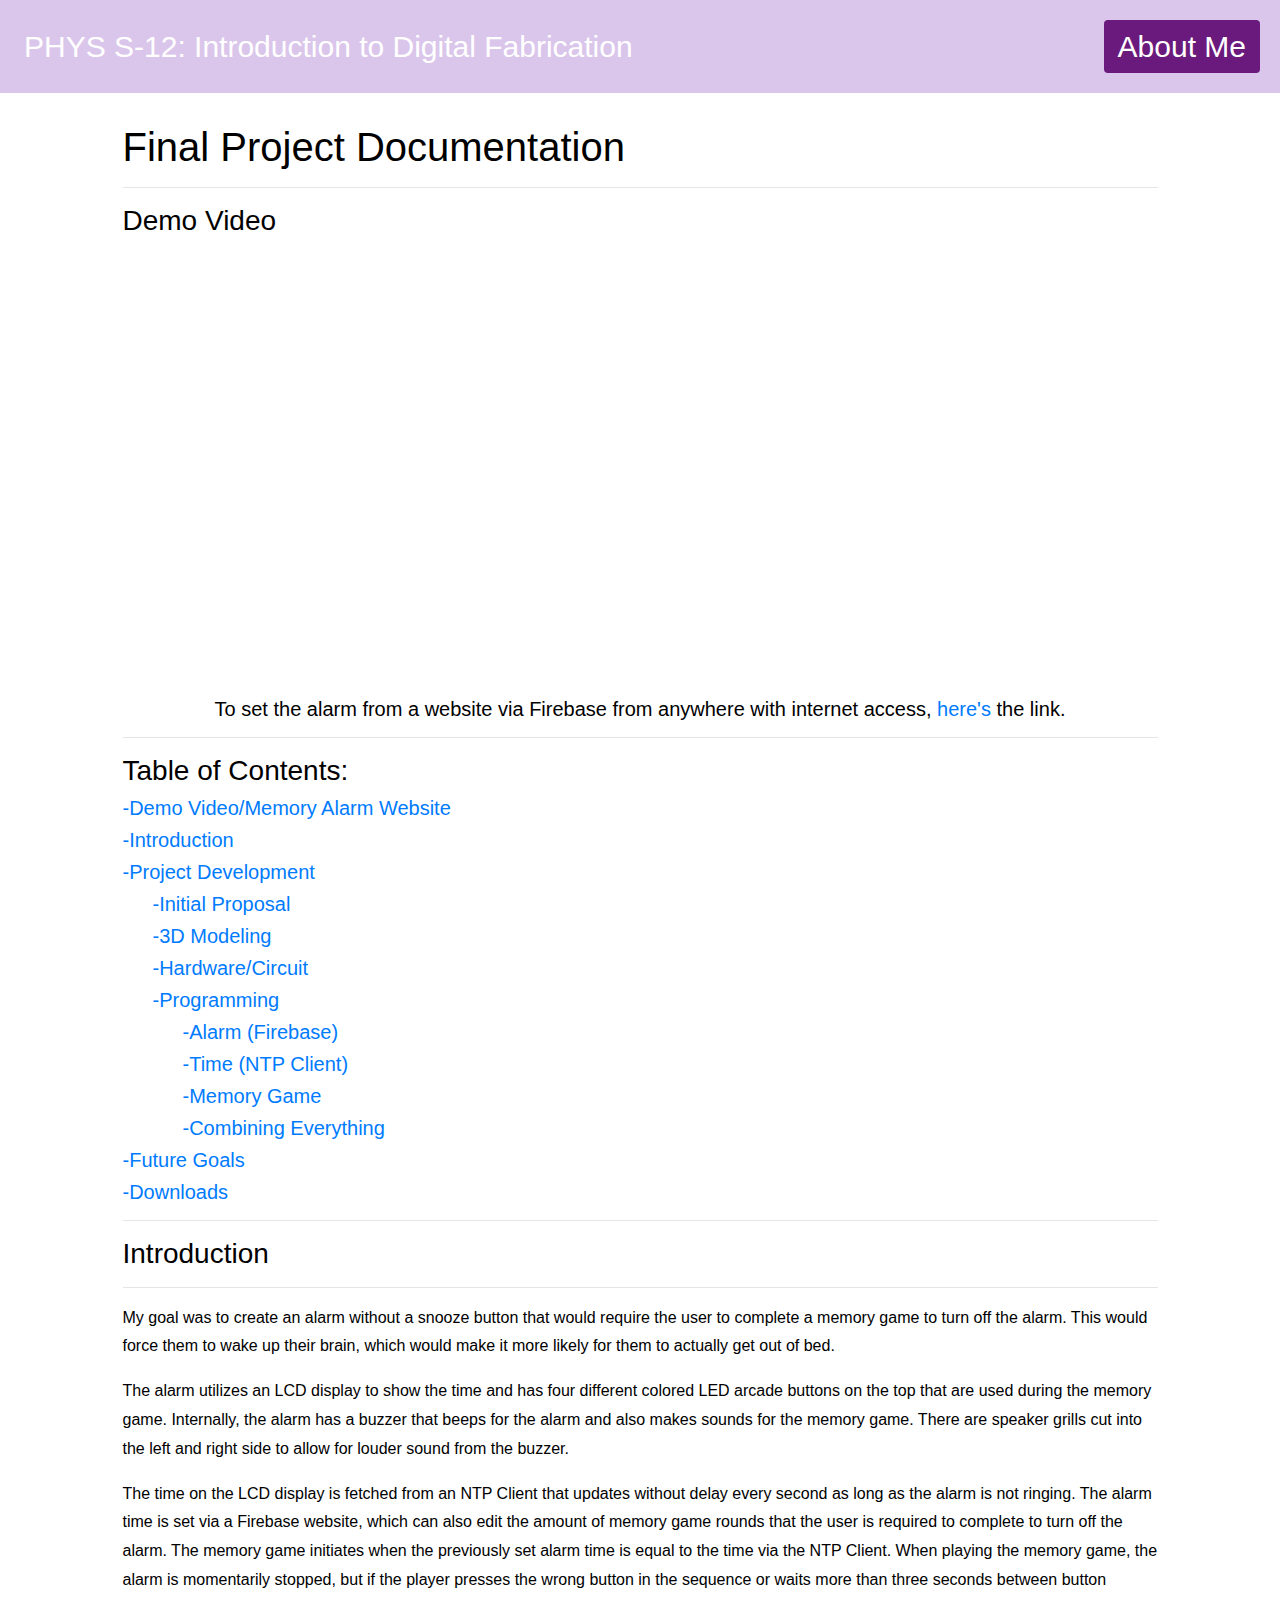
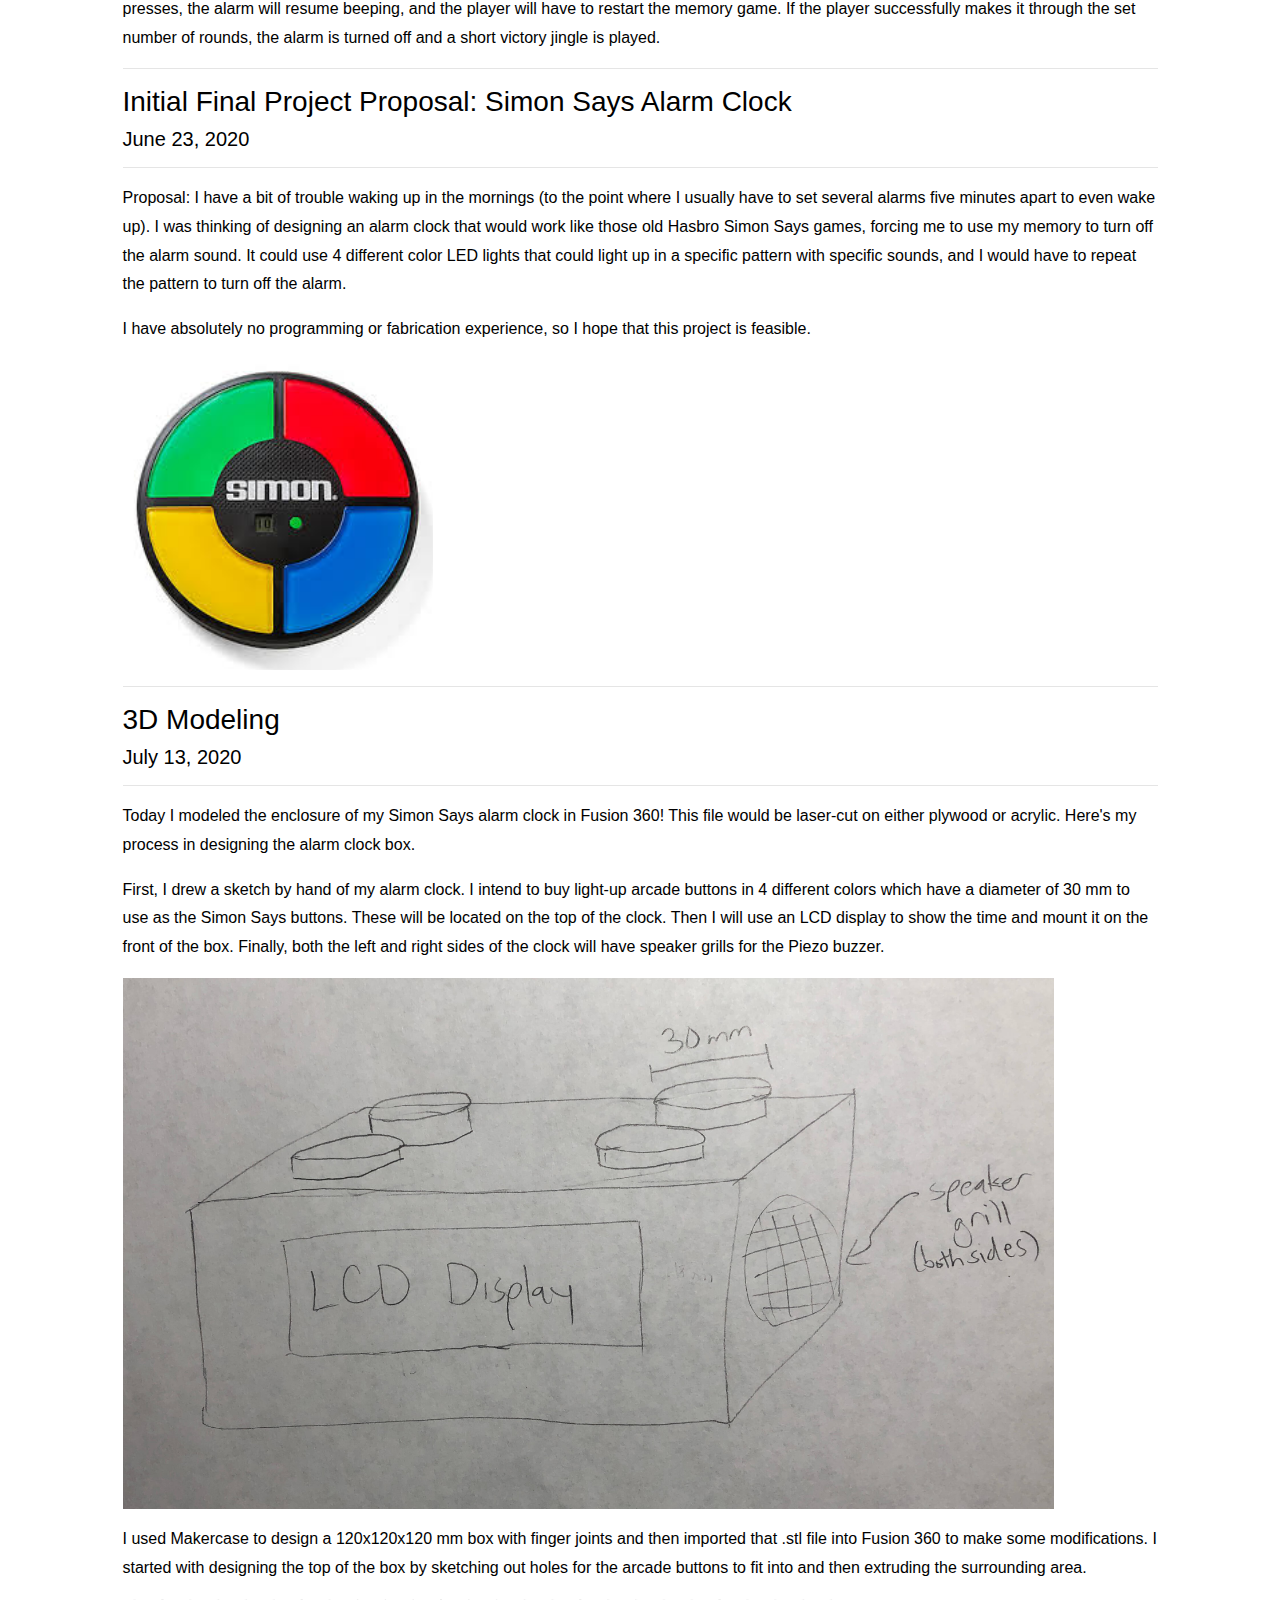
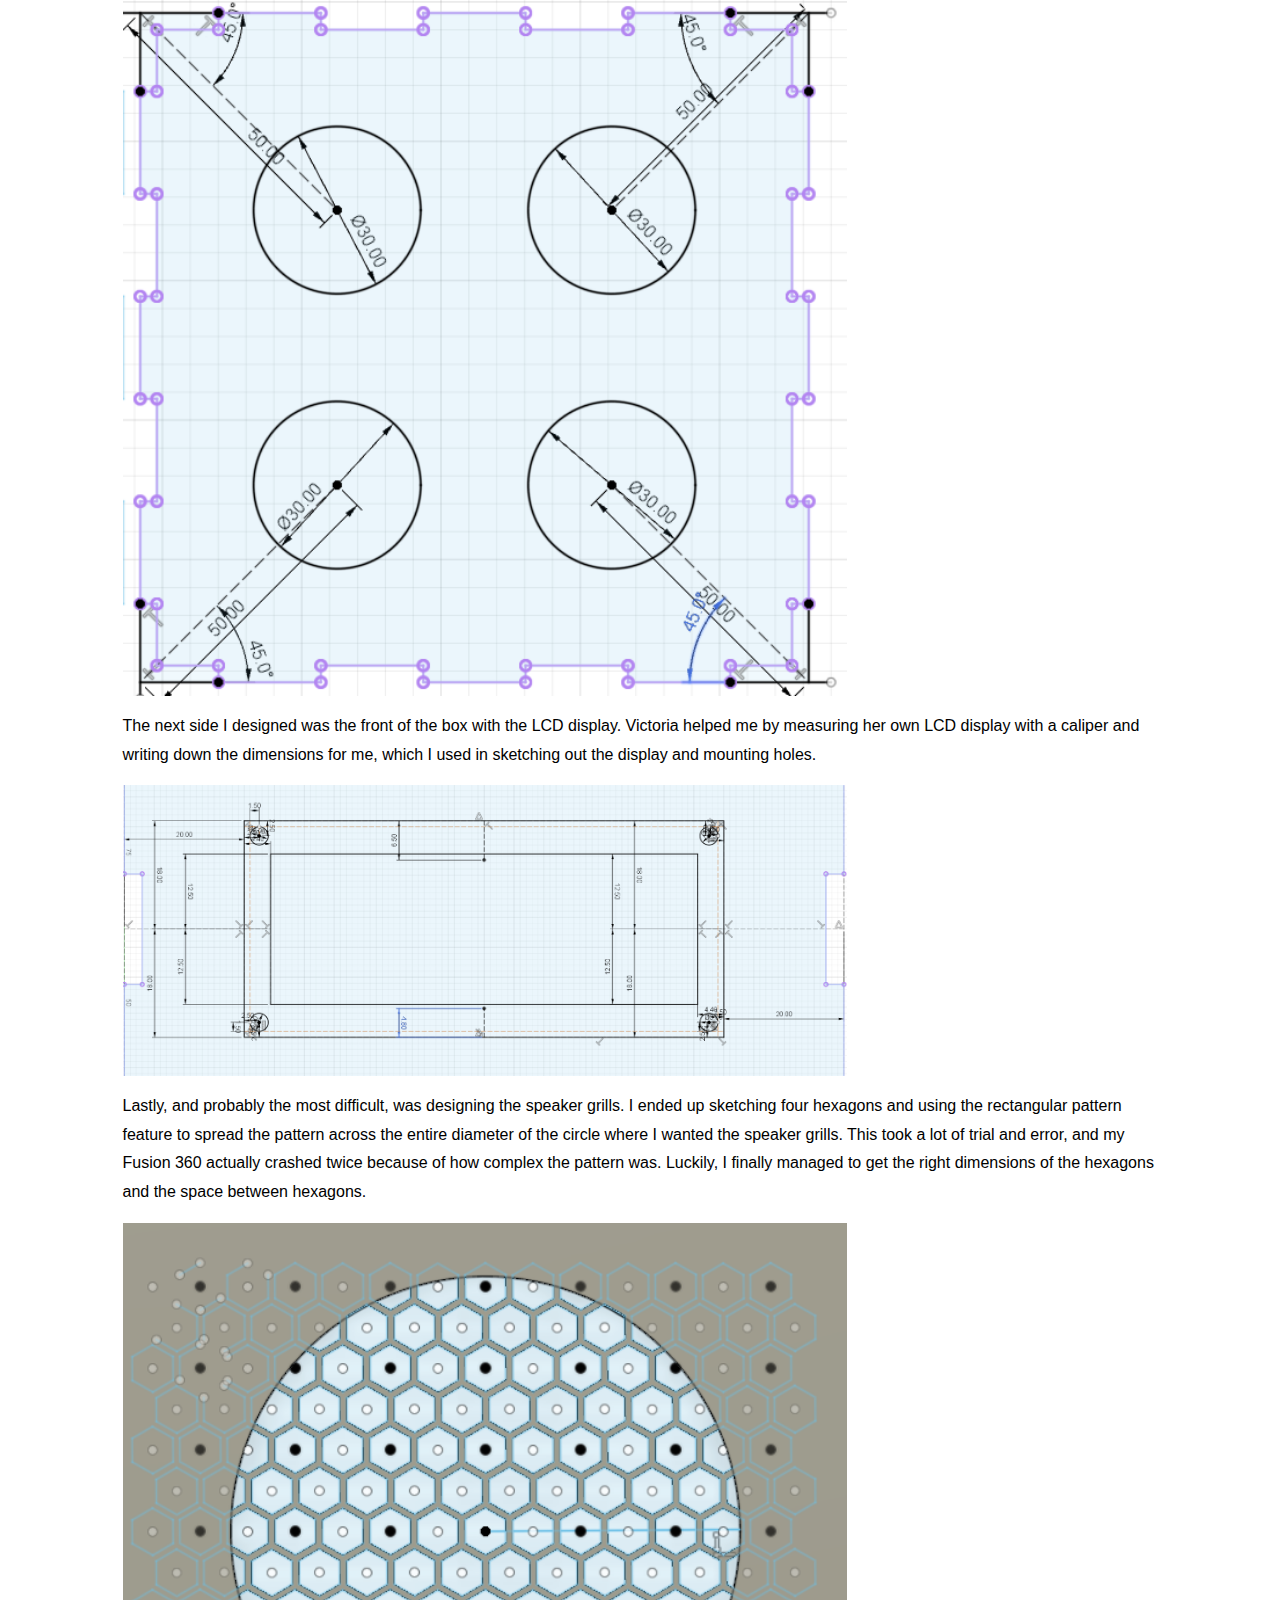
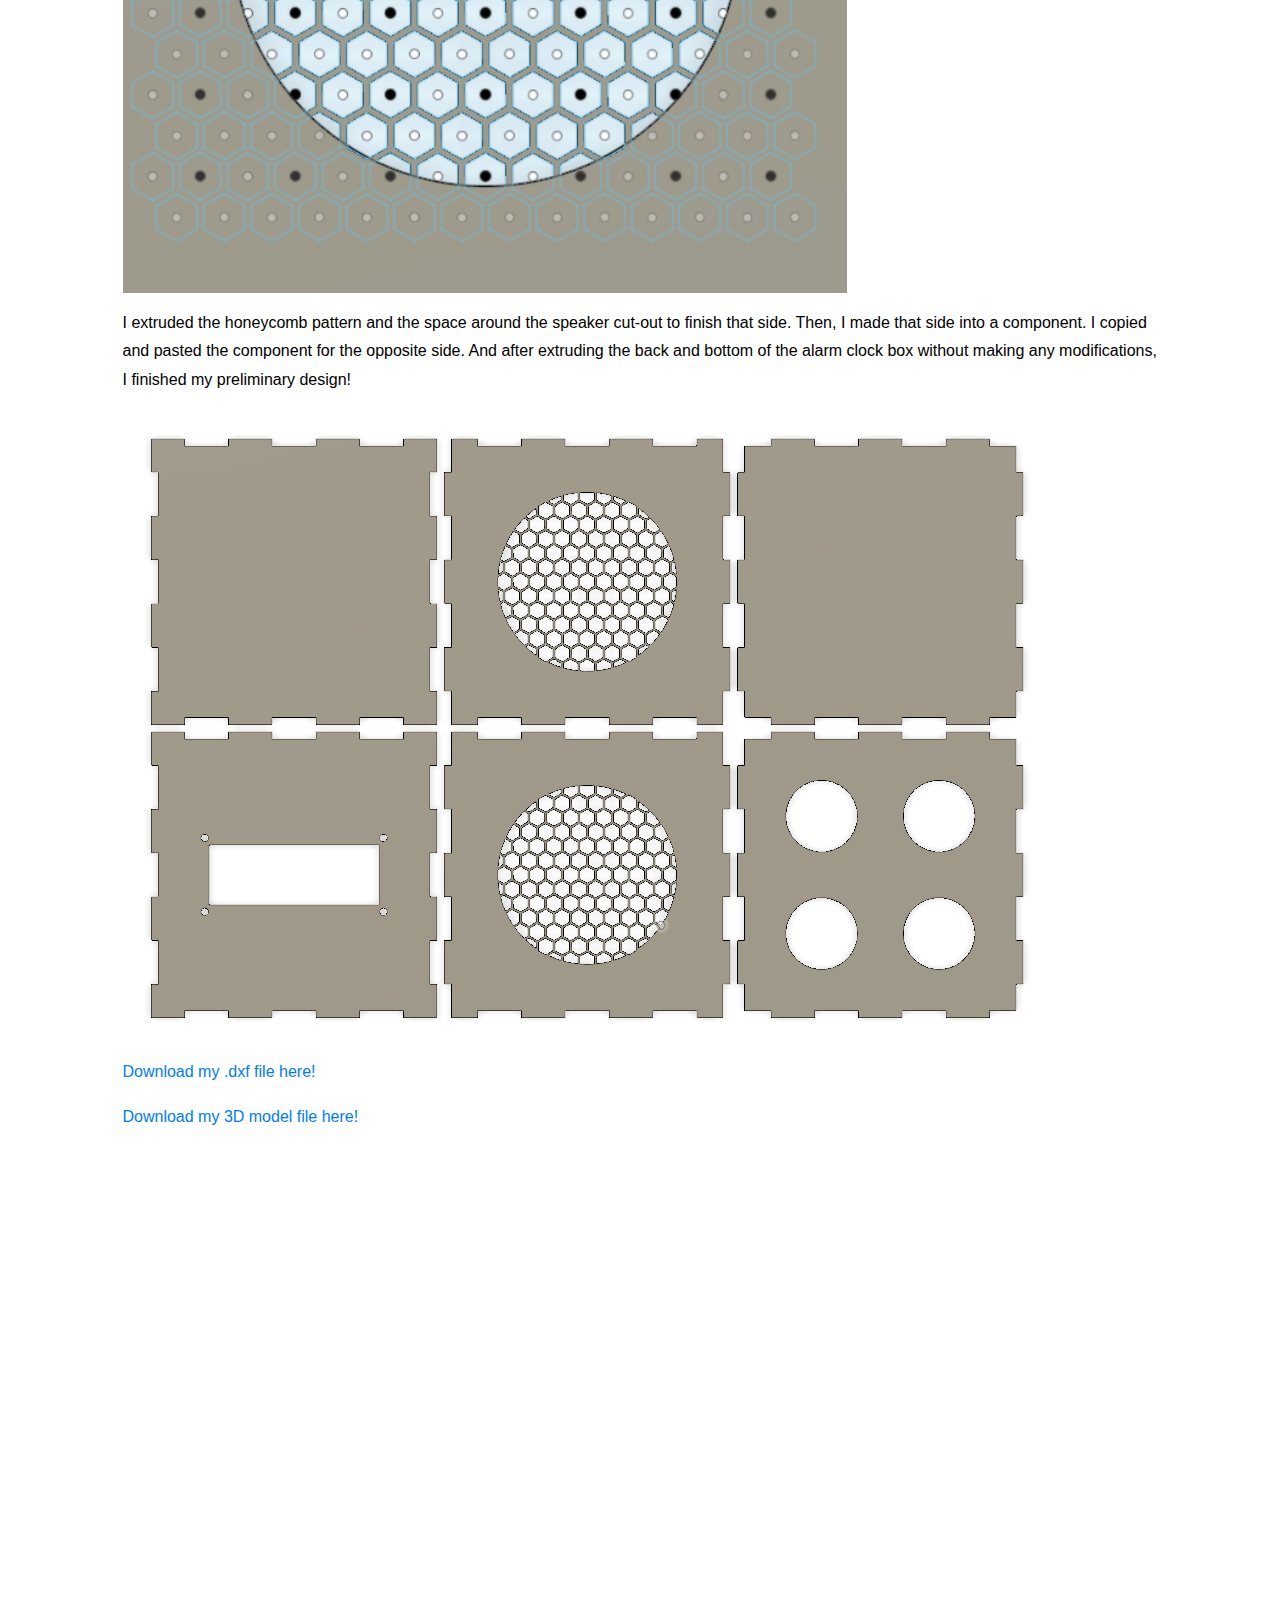
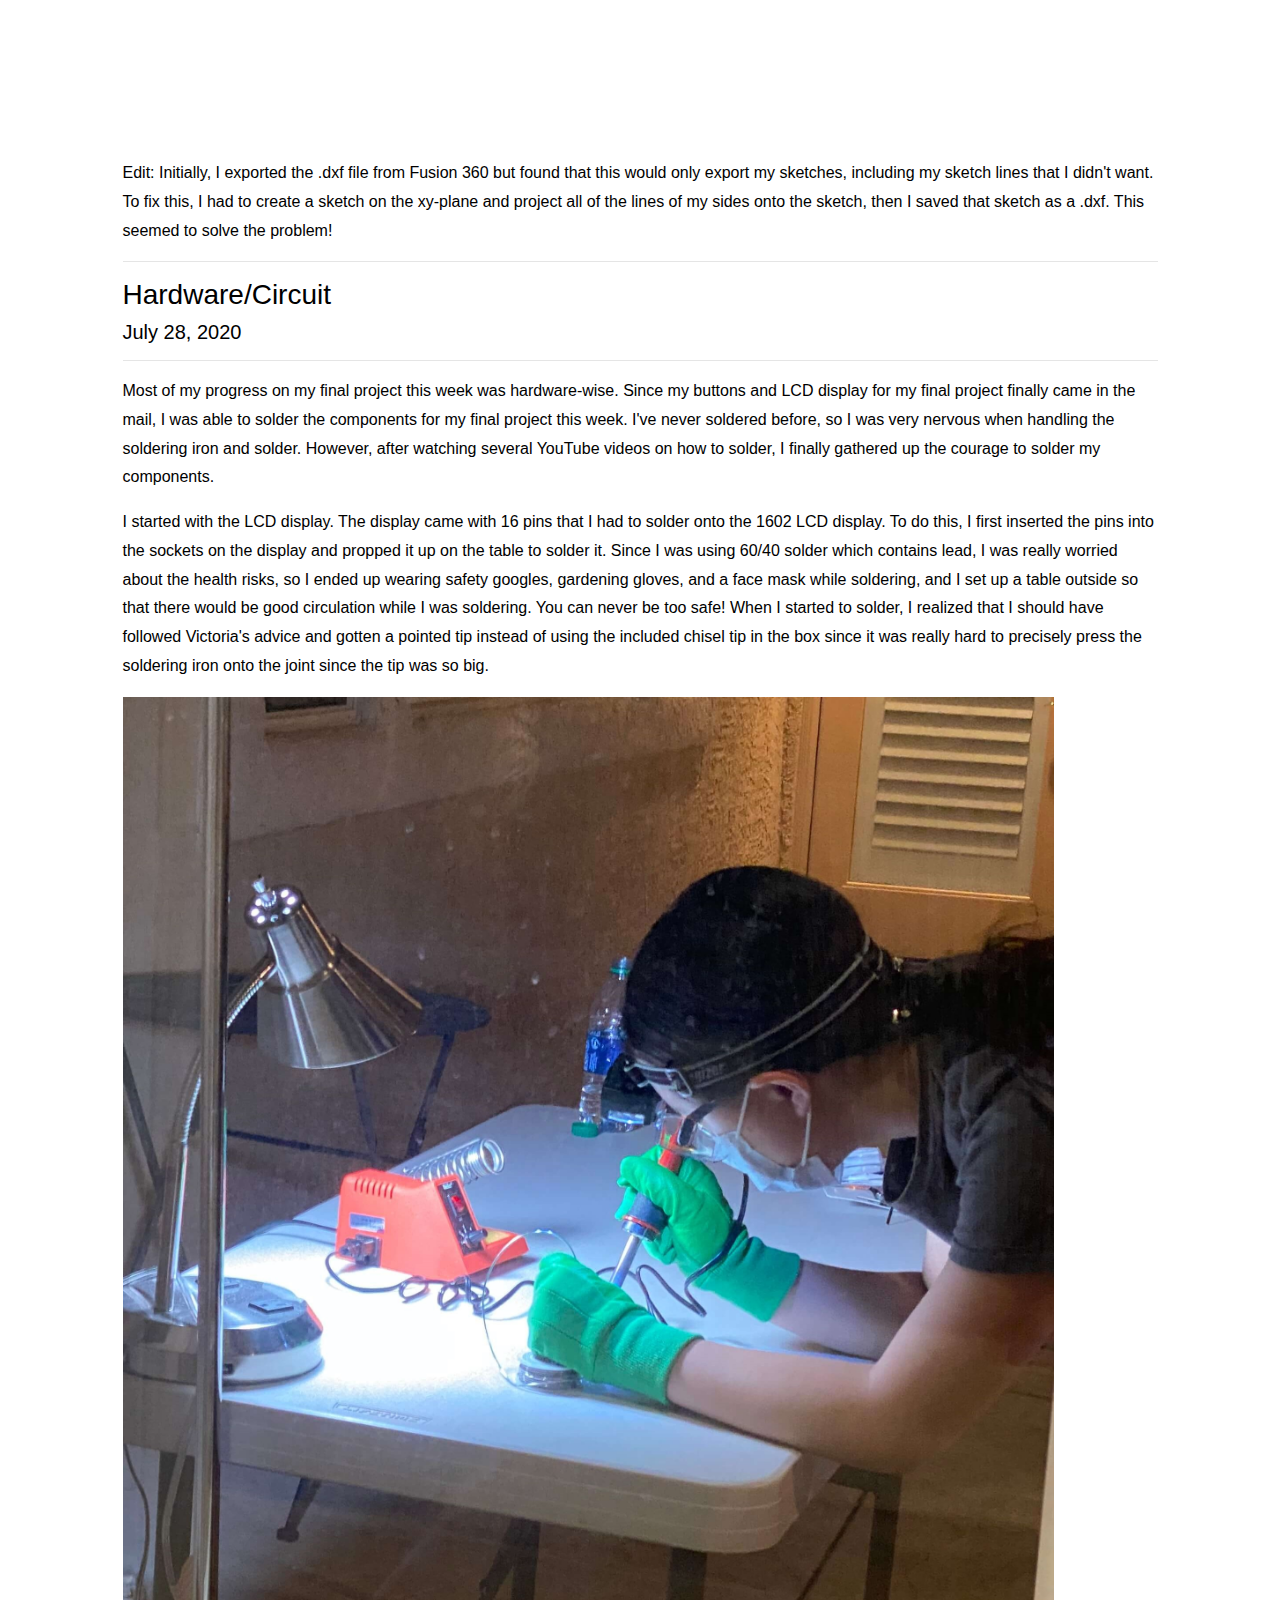
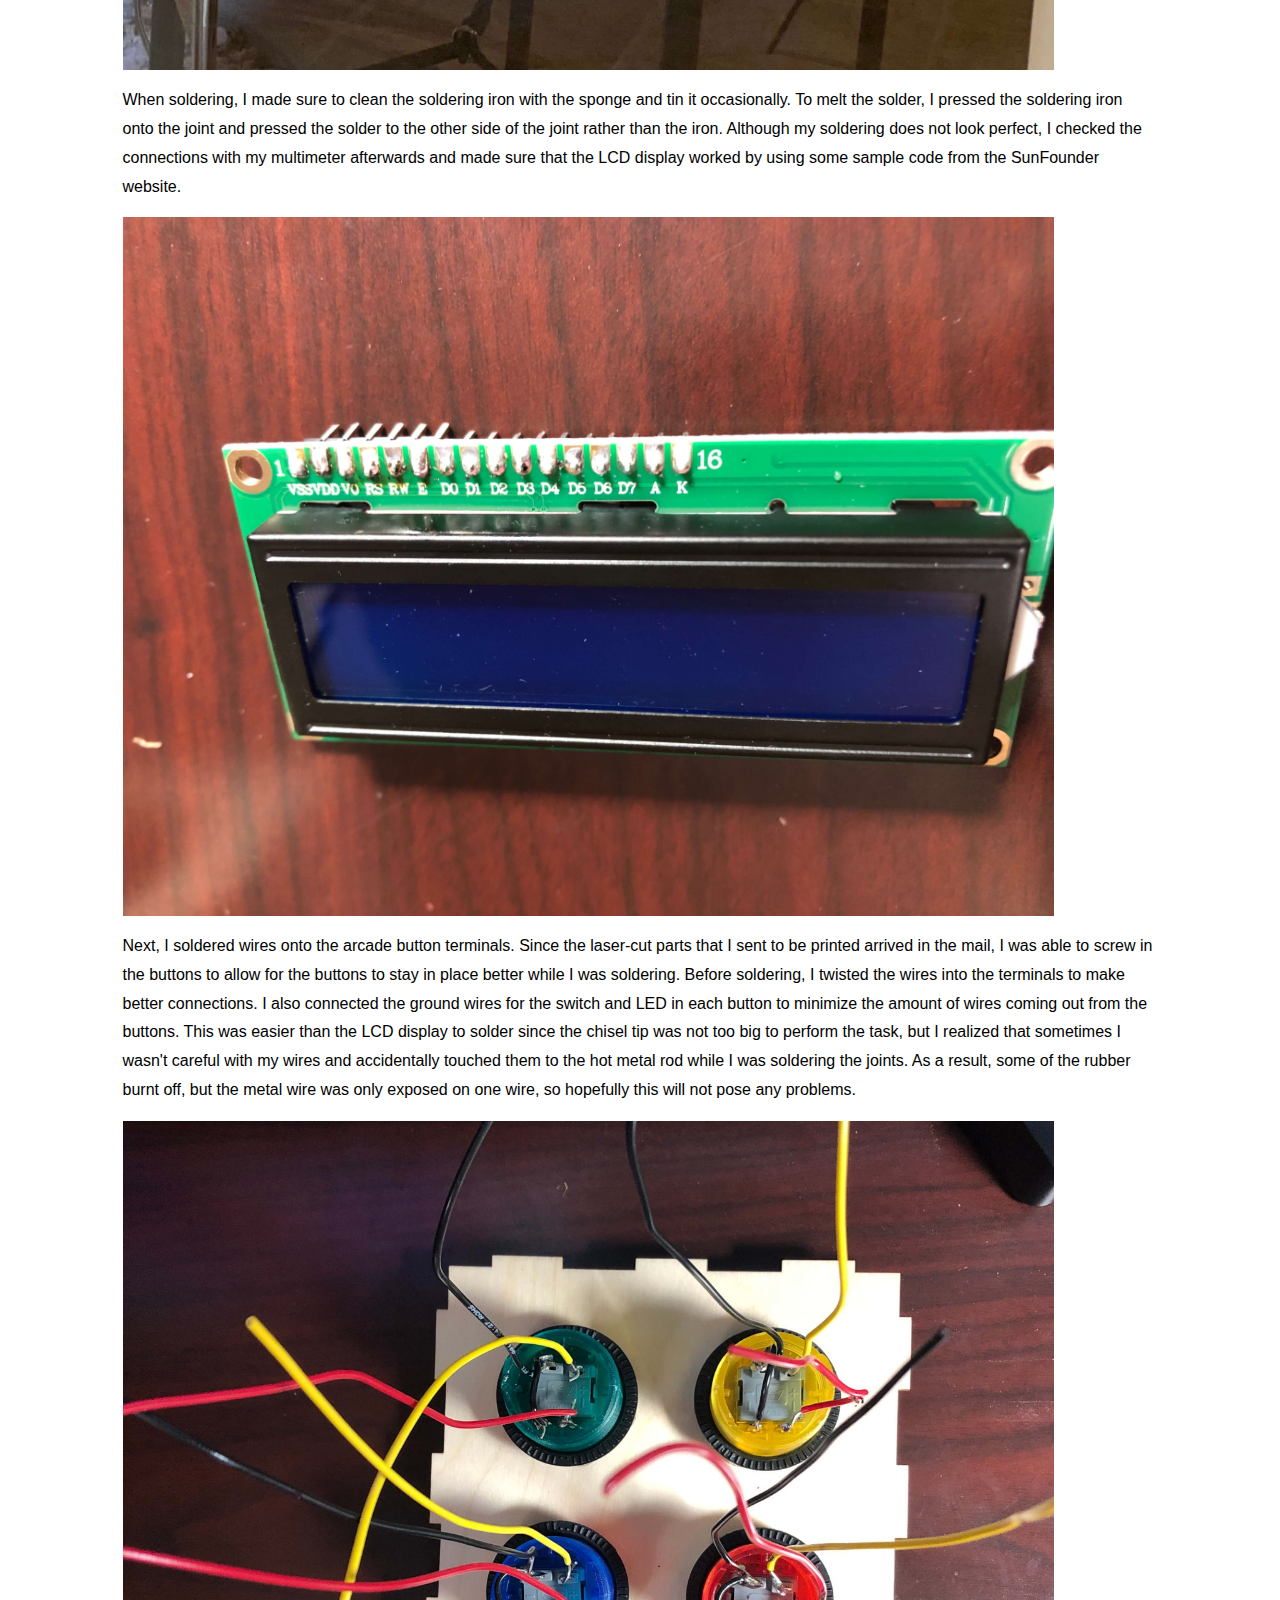
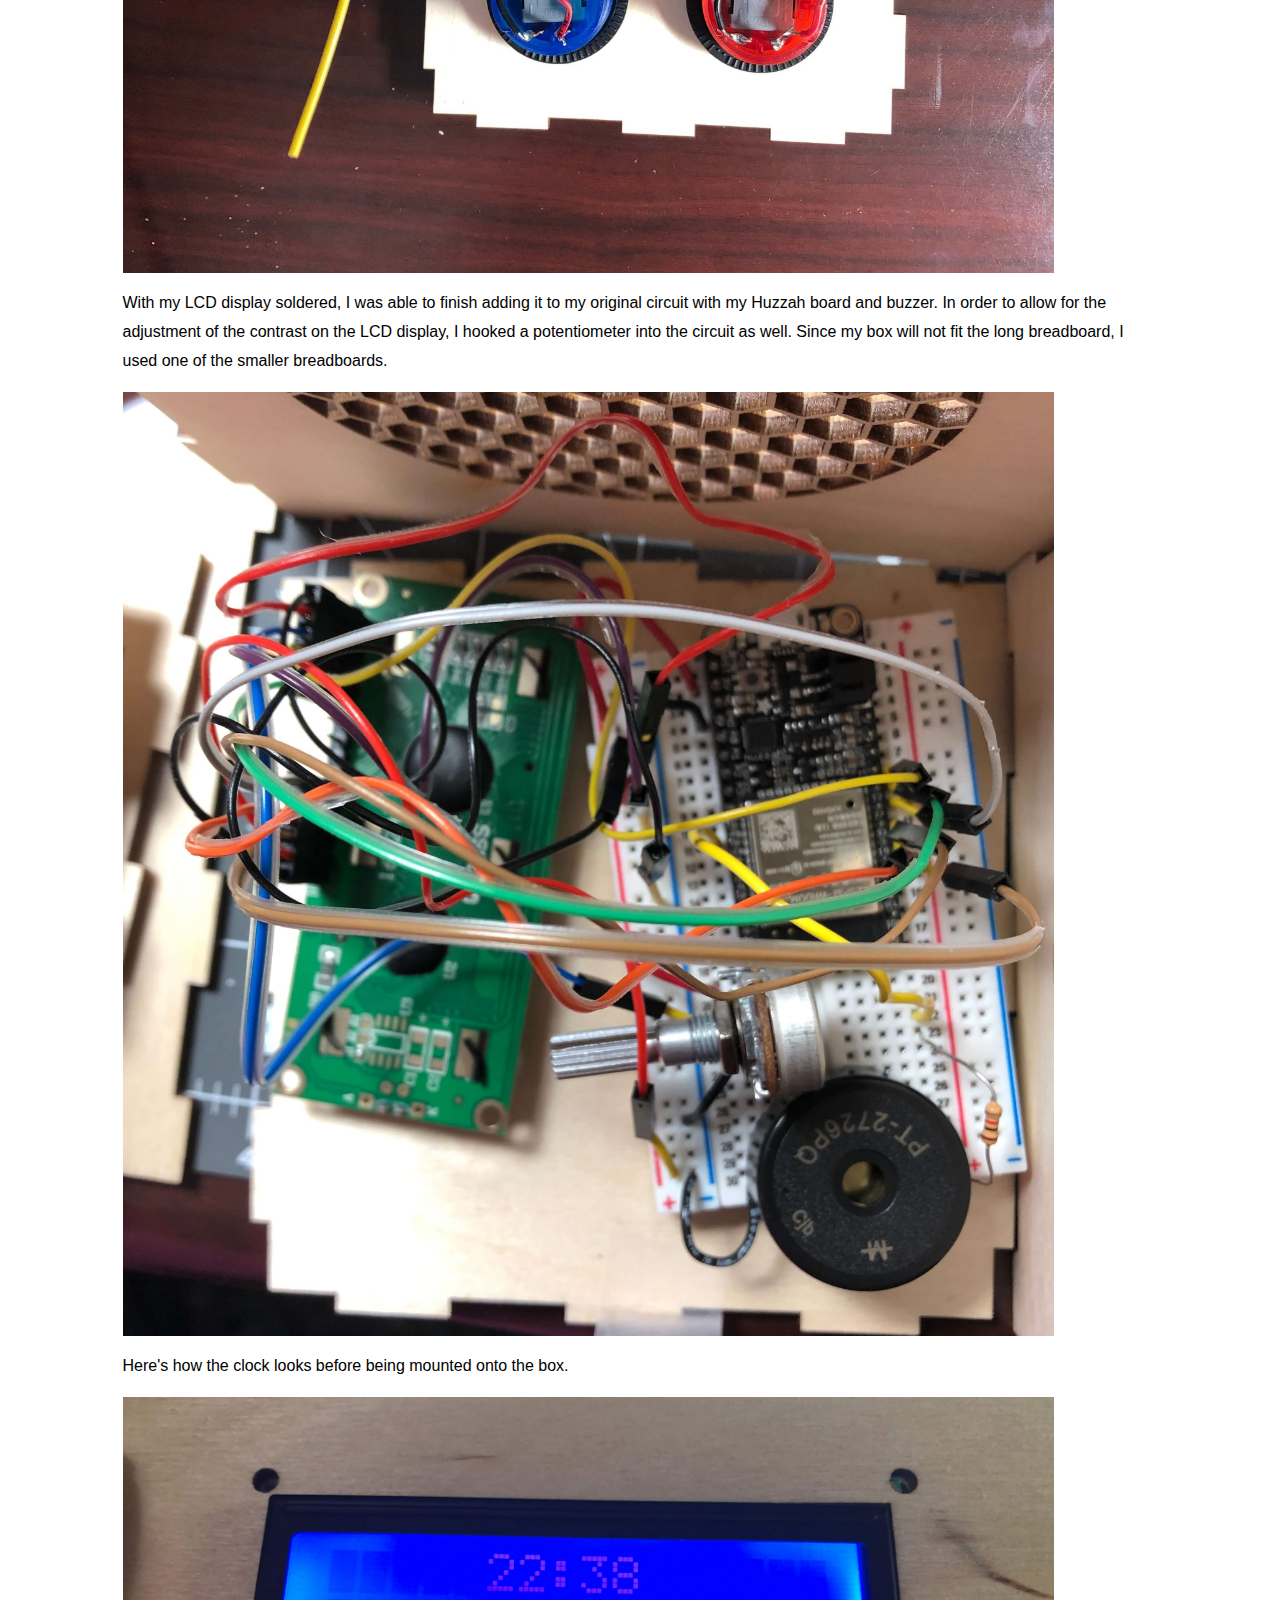
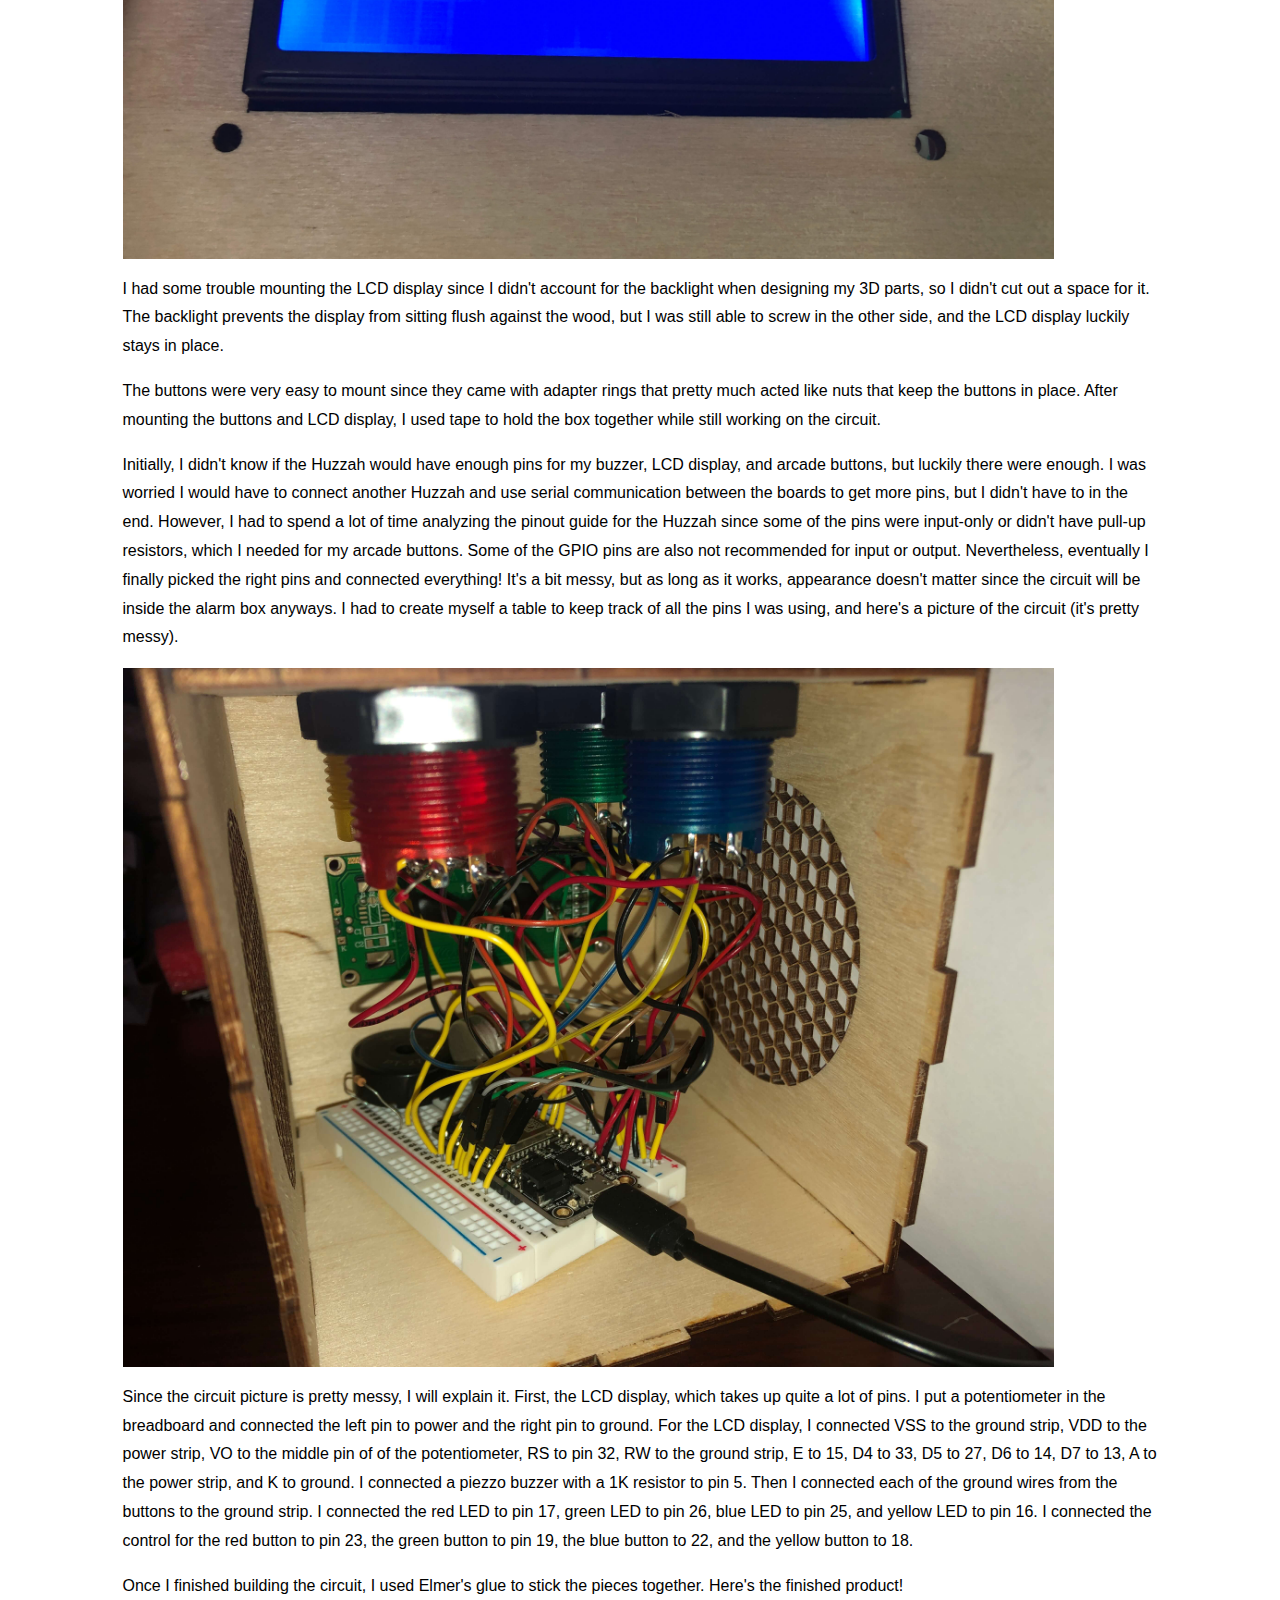
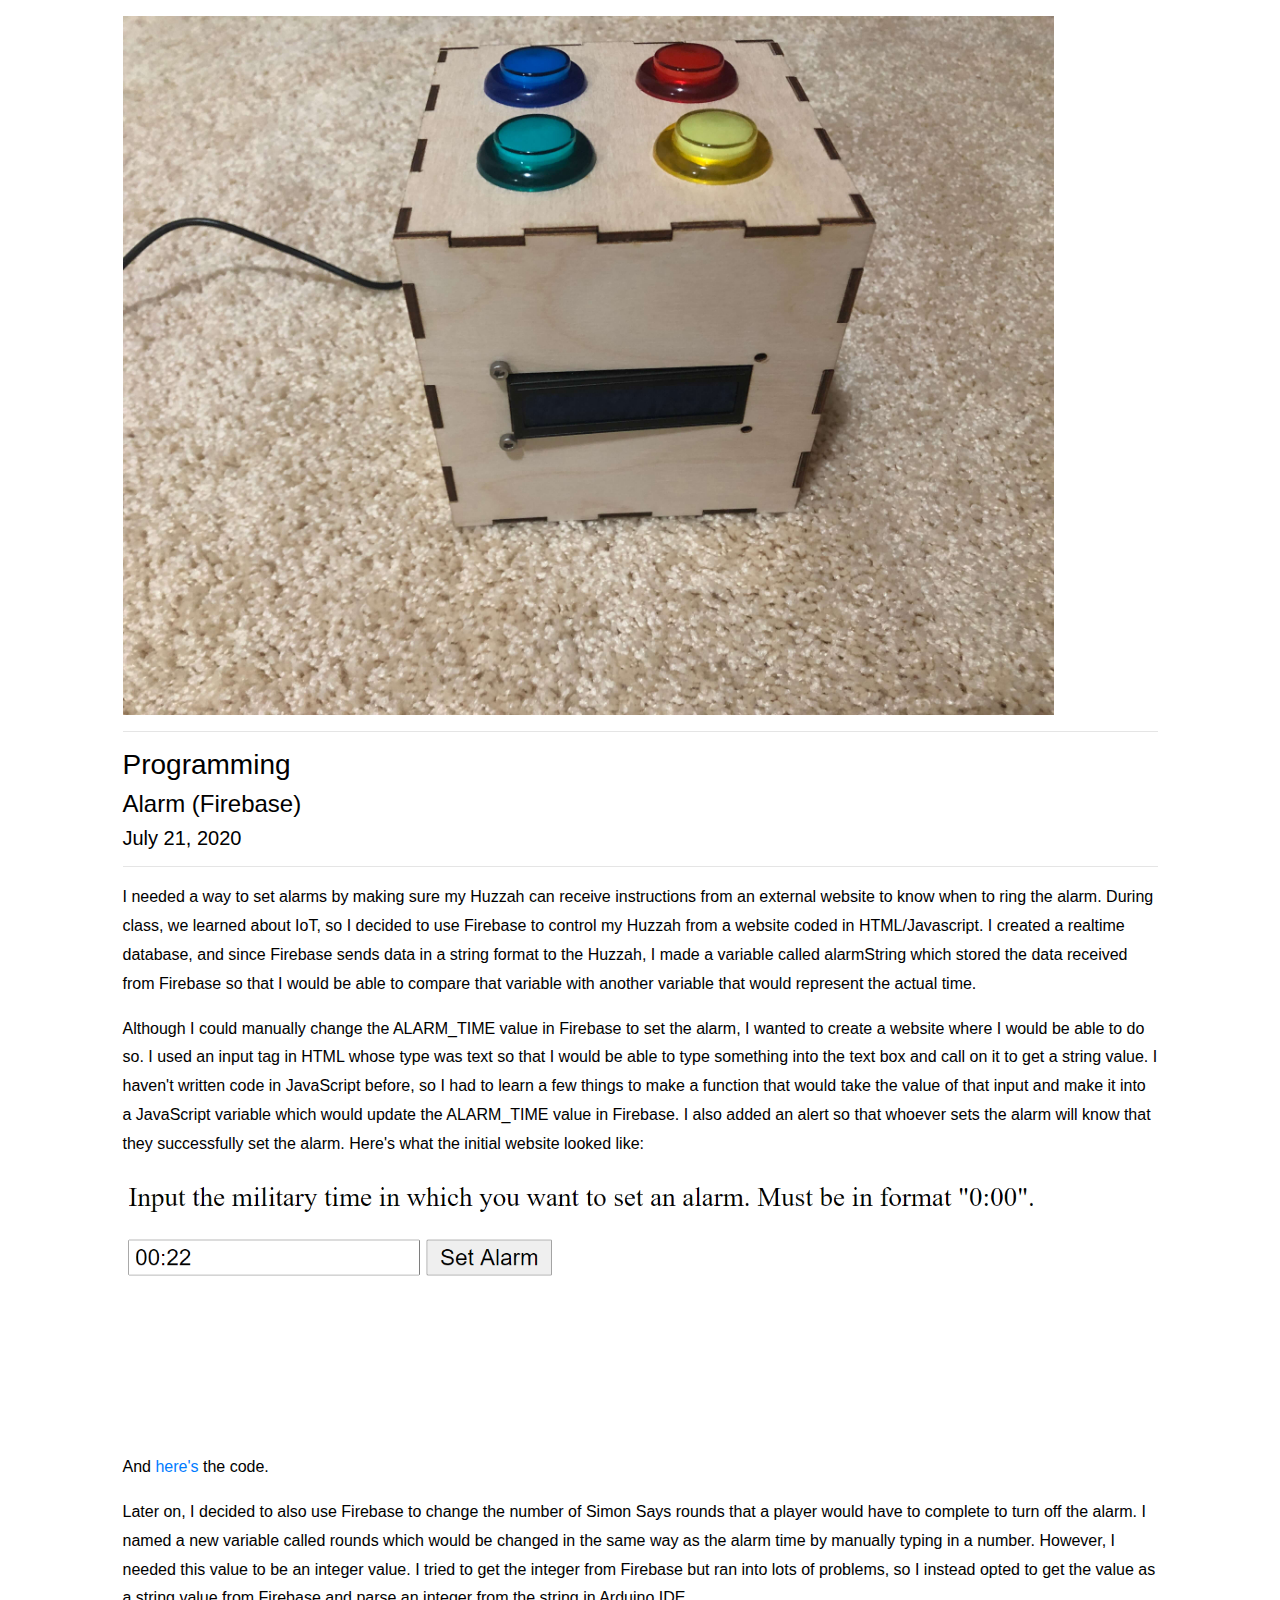
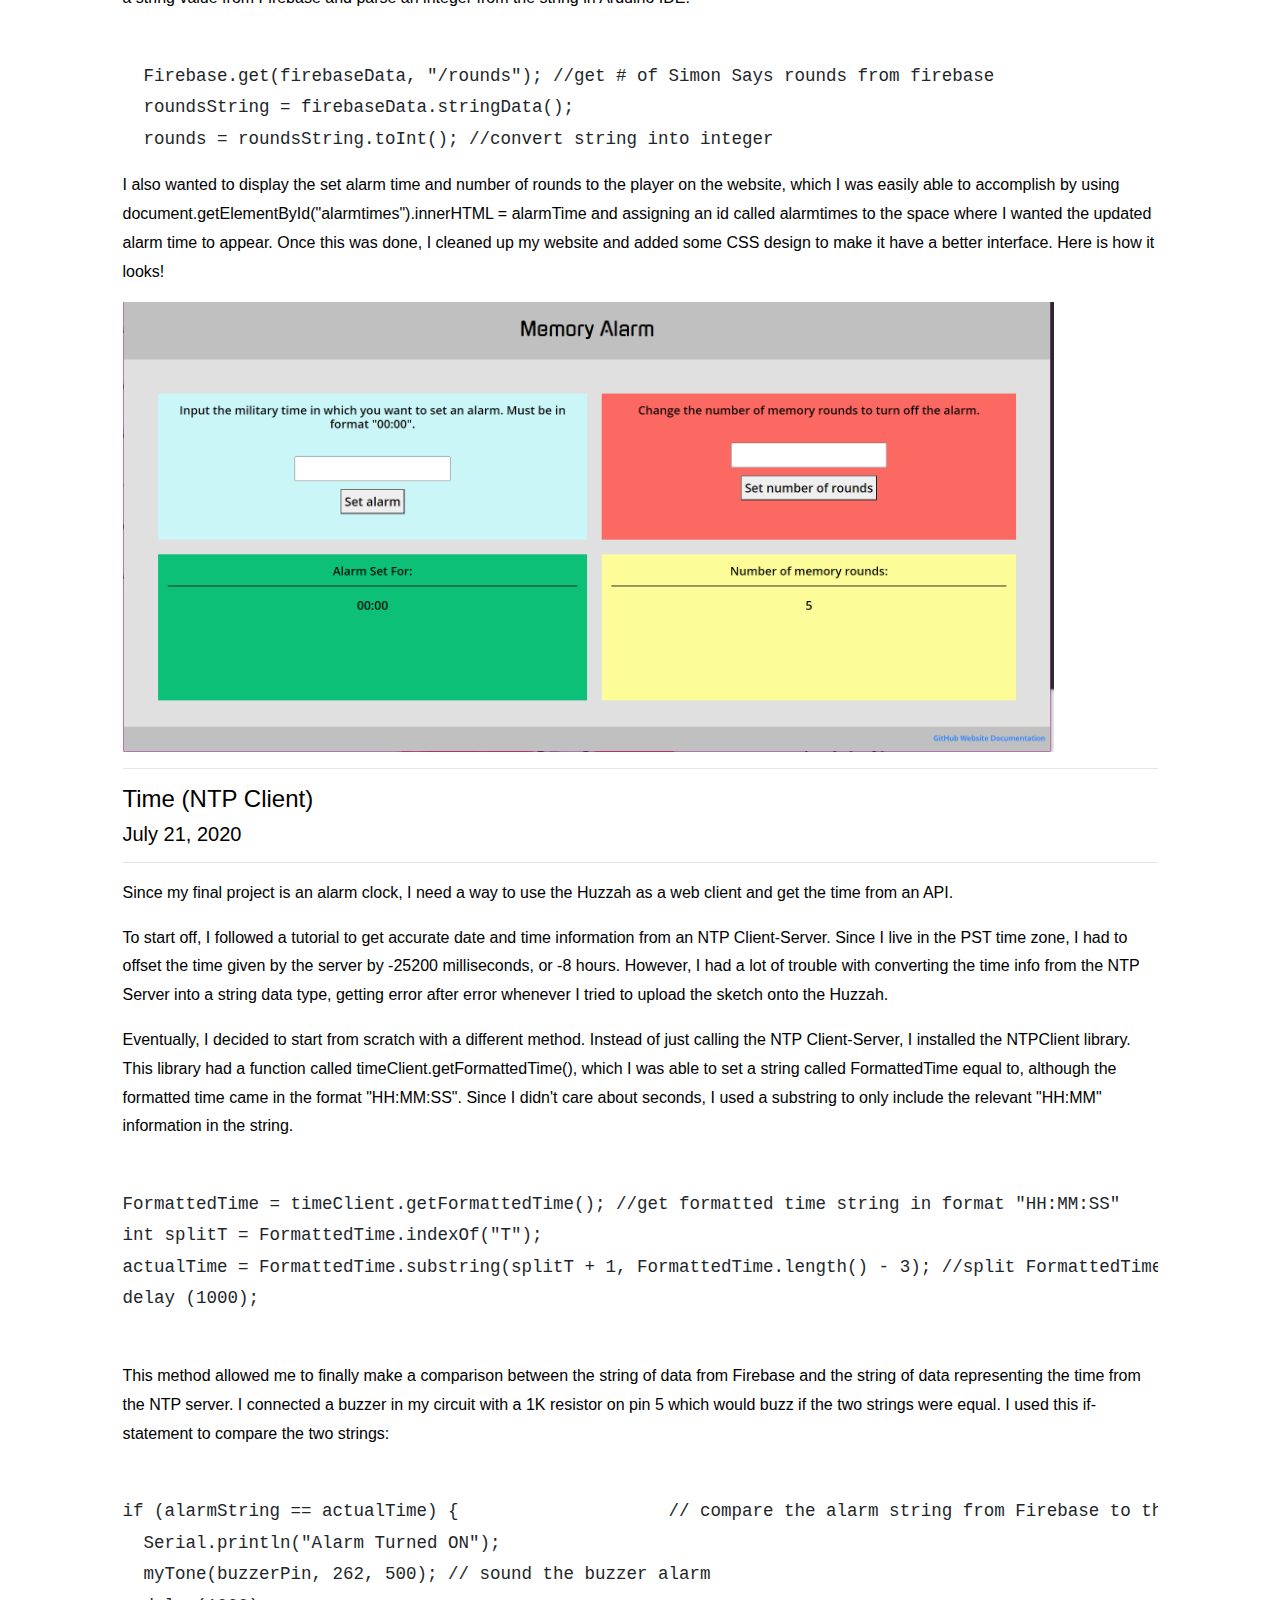
==== index.html @ f24c90b6 "index" ====
<!DOCTYPE html>
<html lang="en">
<head>
  <title>PHYSCI 70: Intro to Digital Fabrication </title>
  <meta charset="utf-8">
  <meta name="viewport" content="width=device-width, initial-scale=1">
  <script src="https://code.jquery.com/jquery-3.5.1.min.js"></script>
  <link rel="stylesheet" href="https://maxcdn.bootstrapcdn.com/bootstrap/4.4.1/css/bootstrap.min.css">
  <script src="https://maxcdn.bootstrapcdn.com/bootstrap/4.4.1/js/bootstrap.min.js"></script>
  <link href="../style.css" rel="stylesheet">

  <link rel="stylesheet" href="//cdnjs.cloudflare.com/ajax/libs/highlight.js/9.12.0/styles/arduino-light.min.css">
<script src="//cdnjs.cloudflare.com/ajax/libs/highlight.js/9.8.0/highlight.min.js"></script>
<script src="//cdnjs.cloudflare.com/ajax/libs/highlight.js/9.12.0/languages/arduino.min.js"></script>
<script>hljs.initHighlightingOnLoad();</script>
</head>
<div class="header">
  <a href="../index.html" class="header">PHYS S-12: Introduction to Digital Fabrication</a>
  <div class="header-right">
    <a class="active" href="../aboutme/about.html">About Me</a>
  </div>
</div>
<body>
<div class="container-fluid">
  
	<h1> Final Project Documentation </h1>
  <hr>
  <a id="demo"><h3>Demo Video</h3></a>
  <div class ="video">
  <iframe width="739.2" height="415.8" src="https://www.youtube.com/embed/teWUjaIdMx8" frameborder="0" allow="accelerometer; autoplay; encrypted-media; gyroscope; picture-in-picture" allowfullscreen></iframe> </div>
  <br>
  <h5 style="text-align: center;"> To set the alarm from a website via Firebase from anywhere with internet access, <a href="../firebaseintro.html">here's</a> the link. </h5>
  <hr>
  <h3> Table of Contents: </h3>
  <div id='index'>
  <h5><a href="#demo"> -Demo Video/Memory Alarm Website </a></h5>
  <h5><a href="#intro"> -Introduction </a></h5>
  <h5><a href="#proposal"> -Project Development </a></h5>
  <div><h5><a href="#proposal"> -Initial Proposal </a></h5></div>
  <div><h5><a href="#3D"> -3D Modeling </a></h5></div>
  <div><h5><a href="#hardware"> -Hardware/Circuit </a></h5></div>
  <div><h5><a href="#programming"> -Programming </a></h5></div>
  <div><div><h5> <a href="#alarm">-Alarm (Firebase)</a></h5></div></div>
  <div><div><h5><a href="#time"> -Time (NTP Client)</a></h5></div></div>
  <div><div><h5><a href="#memory"> -Memory Game </a></h5></div></div>
  <div><div><h5><a href="#combine"> -Combining Everything </a></h5></div></div>
  <h5><a href="#future"> -Future Goals </a> </h5>
  <h5><a href="#download"> -Downloads </a></h5>
</div>
<hr>
    <a id="intro"><h3>Introduction</h3></a>
    <hr>
    <p> My goal was to create an alarm without a snooze button that would require the user to complete a memory game to turn off the alarm. This would force them to wake up their brain, which would make it more likely for them to actually get out of bed. </p>
    <p> The alarm utilizes an LCD display to show the time and has four different colored LED arcade buttons on the top that are used during the memory game. Internally, the alarm has a buzzer that beeps for the alarm and also makes sounds for the memory game. There are speaker grills cut into the left and right side to allow for louder sound from the buzzer. </p>
    <p> The time on the LCD display is fetched from an NTP Client that updates without delay every second as long as the alarm is not ringing. The alarm time is set via a Firebase website, which can also edit the amount of memory game rounds that the user is required to complete to turn off the alarm. The memory game initiates when the previously set alarm time is equal to the time via the NTP Client. When playing the memory game, the alarm is momentarily stopped, but if the player presses the wrong button in the sequence or waits more than three seconds between button presses, the alarm will resume beeping, and the player will have to restart the memory game. If the player successfully makes it through the set number of rounds, the alarm is turned off and a short victory jingle is played. </p>
    <hr>
		<a id="proposal"><h3> Initial Final Project Proposal: Simon Says Alarm Clock </h3></a>
    <h5> June 23, 2020 </h5>
    <hr>
			<p> Proposal: I have a bit of trouble waking up in the mornings (to the point where I usually have to set several alarms five minutes apart to even wake up). I was thinking of designing an alarm clock that would work like those old Hasbro Simon Says games, forcing me to use my memory to turn off the alarm sound. It could use 4 different color LED lights that could light up in a specific pattern with specific sounds, and I would have to repeat the pattern to turn off the alarm. </p>
      <p> I have absolutely no programming or fabrication experience, so I hope that this project is feasible. </p>
         <p><img src="simon_says.jpg" style="width:30%" alt="Simon Says"> </p>
    <hr>
    <a id="3D"><h3> 3D Modeling </h3></a>
		<h5> July 13, 2020 </h5>
    <hr>
    <p> Today I modeled the enclosure of my Simon Says alarm clock in Fusion 360! This file would be laser-cut on either plywood or acrylic. Here's my process in designing the alarm clock box. </p>
    <p> First, I drew a sketch by hand of my alarm clock. I intend to buy light-up arcade buttons in 4 different colors which have a diameter of 30 mm to use as the Simon Says buttons. These will be located on the top of the clock. Then I will use an LCD display to show the time and mount it on the front of the box. Finally, both the left and right sides of the clock will have speaker grills for the Piezo buzzer. </p>
    <p><img src="alarm_sketch.jpg" style="width:90%" alt="Alarm Clock Sketch"> </p>
    <p> I used Makercase to design a 120x120x120 mm box with finger joints and then imported that .stl file into Fusion 360 to make some modifications. I started with designing the top of the box by sketching out holes for the arcade buttons to fit into and then extruding the surrounding area.</p>
    <p><img src="button_sketch.PNG" style="width:70%" alt="Buttons Sketch"> </p>
    <p> The next side I designed was the front of the box with the LCD display. Victoria helped me by measuring her own LCD display with a caliper and writing down the dimensions for me, which I used in sketching out the display and mounting holes. </p>
    <p><img src="LCD_sketch.PNG" style="width:70%" alt="LCD Display Sketch"> </p>
    <p> Lastly, and probably the most difficult, was designing the speaker grills. I ended up sketching four hexagons and using the rectangular pattern feature to spread the pattern across the entire diameter of the circle where I wanted the speaker grills. This took a lot of trial and error, and my Fusion 360 actually crashed twice because of how complex the pattern was. Luckily, I finally managed to get the right dimensions of the hexagons and the space between hexagons. </p>
    <p><img src="speaker_sketch.PNG" style="width:70%" alt="Speaker Grill Sketch"> </p>
    <p> I extruded the honeycomb pattern and the space around the speaker cut-out to finish that side. Then, I made that side into a component. I copied and pasted the component for the opposite side. And after extruding the back and bottom of the alarm clock box without making any modifications, I finished my preliminary design! </p>
    <p><img src="box.PNG" style="width:90%" alt="Finished Box"> </p>
    <p><a download href='Alarm Clock Final.dxf'> Download my .dxf file here! </a></p>
    <p><a download href='Alarm Clock v6.f3d'> Download my 3D model file here! </a></p>
    <iframe src="https://myhub.autodesk360.com/ue2f81eac/shares/public/SH56a43QTfd62c1cd968dde8b0ea41327e5a?mode=embed" width="800" height="600" allowfullscreen="true" webkitallowfullscreen="true" mozallowfullscreen="true"  frameborder="0"></iframe>
    <p> Edit: Initially, I exported the .dxf file from Fusion 360 but found that this would only export my sketches, including my sketch lines that I didn't want. To fix this, I had to create a sketch on the xy-plane and project all of the lines of my sides onto the sketch, then I saved that sketch as a .dxf. This seemed to solve the problem! </p>
    <hr>
    <a id="hardware"><h3> Hardware/Circuit </h3></a>
    <h5> July 28, 2020 </h5>
    <hr>
    <p> Most of my progress on my final project this week was hardware-wise. Since my buttons and LCD display for my final project finally came in the mail, I was able to solder the components for my final project this week. I've never soldered before, so I was very nervous when handling the soldering iron and solder. However, after watching several YouTube videos on how to solder, I finally gathered up the courage to solder my components.</p>
  <p> I started with the LCD display. The display came with 16 pins that I had to solder onto the 1602 LCD display. To do this, I first inserted the pins into the sockets on the display and propped it up on the table to solder it. Since I was using 60/40 solder which contains lead, I was really worried about the health risks, so I ended up wearing safety googles, gardening gloves, and a face mask while soldering, and I set up a table outside so that there would be good circulation while I was soldering. You can never be too safe! When I started to solder, I realized that I should have followed Victoria's advice and gotten a pointed tip instead of using the included chisel tip in the box since it was really hard to precisely press the soldering iron onto the joint since the tip was so big. </p>
  <p><img src="solder.jpg" style="width:90%" alt="Me Soldering"></p>
  <p> When soldering, I made sure to clean the soldering iron with the sponge and tin it occasionally. To melt the solder, I pressed the soldering iron onto the joint and pressed the solder to the other side of the joint rather than the iron. Although my soldering does not look perfect, I checked the connections with my multimeter afterwards and made sure that the LCD display worked by using some sample code from the SunFounder website. </p>
  <p><img src="lcd_solder.jpg" style="width:90%" alt="LCD Soldered"></p>
  <p> Next, I soldered wires onto the arcade button terminals. Since the laser-cut parts that I sent to be printed arrived in the mail, I was able to screw in the buttons to allow for the buttons to stay in place better while I was soldering. Before soldering, I twisted the wires into the terminals to make better connections. I also connected the ground wires for the switch and LED in each button to minimize the amount of wires coming out from the buttons. This was easier than the LCD display to solder since the chisel tip was not too big to perform the task, but I realized that sometimes I wasn't careful with my wires and accidentally touched them to the hot metal rod while I was soldering the joints. As a result, some of the rubber burnt off, but the metal wire was only exposed on one wire, so hopefully this will not pose any problems. </p>
  <p><img src="buttons.jpg" style="width:90%" alt="Buttons Soldered"></p>
  <p> With my LCD display soldered, I was able to finish adding it to my original circuit with my Huzzah board and buzzer. In order to allow for the adjustment of the contrast on the LCD display, I hooked a potentiometer into the circuit as well. Since my box will not fit the long breadboard, I used one of the smaller breadboards. </p>
  <p><img src="circuit.jpg" style="width:90%" alt="Circuit"></p>
  <p> Here's how the clock looks before being mounted onto the box. </p>
  <p><img src="clock.jpg" style="width:90%" alt="Working Clock"></p>
  <p> I had some trouble mounting the LCD display since I didn't account for the backlight when designing my 3D parts, so I didn't cut out a space for it. The backlight prevents the display from sitting flush against the wood, but I was still able to screw in the other side, and the LCD display luckily stays in place. </p>
  <p> The buttons were very easy to mount since they came with adapter rings that pretty much acted like nuts that keep the buttons in place. After mounting the buttons and LCD display, I used tape to hold the box together while still working on the circuit. </p>
  <p> Initially, I didn't know if the Huzzah would have enough pins for my buzzer, LCD display, and arcade buttons, but luckily there were enough. I was worried I would have to connect another Huzzah and use serial communication between the boards to get more pins, but I didn't have to in the end. However, I had to spend a lot of time analyzing the pinout guide for the Huzzah since some of the pins were input-only or didn't have pull-up resistors, which I needed for my arcade buttons. Some of the GPIO pins are also not recommended for input or output. Nevertheless, eventually I finally picked the right pins and connected everything! It's a bit messy, but as long as it works, appearance doesn't matter since the circuit will be inside the alarm box anyways. I had to create myself a table to keep track of all the pins I was using, and here's a picture of the circuit (it's pretty messy).</p>
  <p><img src="final_circuit.jpg" style="width:90%" alt="Final Circuit"></p>
  <p> Since the circuit picture is pretty messy, I will explain it. First, the LCD display, which takes up quite a lot of pins. I put a potentiometer in the breadboard and connected the left pin to power and the right pin to ground. For the LCD display, I connected VSS to the ground strip, VDD to the power strip, VO to the middle pin of of the potentiometer, RS to pin 32, RW to the ground strip, E to 15, D4 to 33, D5 to 27, D6 to 14, D7 to 13, A to the power strip, and K to ground. I connected a piezzo buzzer with a 1K resistor to pin 5. Then I connected each of the ground wires from the buttons to the ground strip. I connected the red LED to pin 17, green LED to pin 26, blue LED to pin 25, and yellow LED to pin 16. I connected the control for the red button to pin 23, the green button to pin 19, the blue button to 22, and the yellow button to 18. </p>
   <p> Once I finished building the circuit, I used Elmer's glue to stick the pieces together. Here's the finished product! </p>
  <p><img src="final_product.jpg" style="width:90%" alt="Final Product"></p>
<hr>
    <a id="programming"><h3> Programming</h3></a>
     <a id="alarm"><h4> Alarm (Firebase) </h4></a>
    <h5> July 21, 2020 </h5>
    <hr>
    <p>I needed a way to set alarms by making sure my Huzzah can receive instructions from an external website to know when to ring the alarm. During class, we learned about IoT, so I decided to use Firebase to control my Huzzah from a website coded in HTML/Javascript. I created a realtime database, and since Firebase sends data in a string format to the Huzzah, I made a variable called alarmString which stored the data received from Firebase so that I would be able to compare that variable with another variable that would represent the actual time. </p>
    <p> Although I could manually change the ALARM_TIME value in Firebase to set the alarm, I wanted to create a website where I would be able to do so. I used an input tag in HTML whose type was text so that I would be able to type something into the text box and call on it to get a string value. I haven't written code in JavaScript before, so I had to learn a few things to make a function that would take the value of that input and make it into a JavaScript variable which would update the ALARM_TIME value in Firebase. I also added an alert so that whoever sets the alarm will know that they successfully set the alarm. Here's what the initial website looked like: </p>
    <p><img src="initial_website.PNG" style="width:90%" alt="Website"></p>
<p> And <a href="htmlcode.txt">here's</a> the code. </p>
<p> Later on, I decided to also use Firebase to change the number of Simon Says rounds that a player would have to complete to turn off the alarm. I named a new variable called rounds which would be changed in the same way as the alarm time by manually typing in a number. However, I needed this value to be an integer value. I tried to get the integer from Firebase but ran into lots of problems, so I instead opted to get the value as a string value from Firebase and parse an integer from the string in Arduino IDE. </p>
<pre><code class="language-arduino">
  Firebase.get(firebaseData, "/rounds"); //get # of Simon Says rounds from firebase
  roundsString = firebaseData.stringData();
  rounds = roundsString.toInt(); //convert string into integer
</code></pre>
<p> I also wanted to display the set alarm time and number of rounds to the player on the website, which I was easily able to accomplish by using document.getElementById("alarmtimes").innerHTML = alarmTime and assigning an id called alarmtimes to the space where I wanted the updated alarm time to appear. Once this was done, I cleaned up my website and added some CSS design to make it have a better interface. Here is how it looks! </p>
<p><img src="alarm_website.PNG" style="width:90%" alt="Final Website"></p>

    <hr>
    <a id="time"><h4> Time (NTP Client) </h4></a>
    <h5> July 21, 2020 </h5>
    <hr>
<p> Since my final project is an alarm clock, I need a way to use the Huzzah as a web client and get the time from an API.  </p>
   
  <p> To start off, I followed a tutorial to get accurate date and time information from an NTP Client-Server. Since I live in the PST time zone, I had to offset the time given by the server by -25200 milliseconds, or -8 hours. However, I had a lot of trouble with converting the time info from the NTP Server into a string data type, getting error after error whenever I tried to upload the sketch onto the Huzzah. </p>
  <p> Eventually, I decided to start from scratch with a different method. Instead of just calling the NTP Client-Server, I installed the NTPClient library. This library had a function called timeClient.getFormattedTime(), which I was able to set a string called FormattedTime equal to, although the formatted time came in the format "HH:MM:SS". Since I didn't care about seconds, I used a substring to only include the relevant "HH:MM" information in the string. </p>
  <pre><code class="language-arduino">
FormattedTime = timeClient.getFormattedTime(); //get formatted time string in format "HH:MM:SS"
int splitT = FormattedTime.indexOf("T");
actualTime = FormattedTime.substring(splitT + 1, FormattedTime.length() - 3); //split FormattedTime string to format "HH:MM"
delay (1000);
  </code></pre>
  <p>This method allowed me to finally make a comparison between the string of data from Firebase and the string of data representing the time from the NTP server. I connected a buzzer in my circuit with a 1K resistor on pin 5 which would buzz if the two strings were equal. I used this if-statement to compare the two strings:</p>
  <pre><code class="language-arduino">
if (alarmString == actualTime) {                    // compare the alarm string from Firebase to the string representing the actual time from the NTP server
  Serial.println("Alarm Turned ON");
  myTone(buzzerPin, 262, 500); // sound the buzzer alarm
  delay(1000);
} else {             // if the strings don't match, then there will be no alarm
  Serial.println("Alarm Turned OFF");
}  
</code></pre>
<p> This finally worked! However, I soon realized that I had no way to turn off the alarm. Thus, I added a button into my circuit on pin 21 with a pull-down resistor. I modified the myTone function with an if statement which would keep the buzzer buzzing unless the button was pressed. I haven't yet gotten the button to work how I want it to. Ideally, I would want the button to turn off the buzzer after being pushed, but my code only allows for the buzzer to stop if the button is continuously pushed down, and the buzzer automatically stops once the time changes by a minute. When I actually make my final project, I will try to have this issue solved. Nevertheless, here's the code: </p>
<pre><code class="language-arduino">
void myTone(int pin, int frequency, int duration) {
  int buttonState = digitalRead (button);
  int startTime = millis();
  int period = 1000000 / frequency;
  if (buttonState == LOW) { //button is not pressed, so buzzer sounds
    while ((millis() - startTime) < duration) {
      digitalWrite(pin, HIGH);
      delayMicroseconds(period / 2);
      digitalWrite(pin, LOW);
      delayMicroseconds(period / 2);
    }
  } else {
    digitalWrite(pin, LOW); //button is pressed, so buzzer stops
  }
}
</code></pre>

<p> Here's the clock in action! </p>
<iframe style="width:90%; height:400px" src="alarm_initial.mp4" frameborder="0" allow="accelerometer; autoplay; encrypted-media; gyroscope; picture-in-picture" allowfullscreen></iframe>
<p> Later on when I received my LCD display in the mail, I figured out how to use it to display the time. Since I already had a variable that gives the actual time, I just had to call on that variable in led.print and set the cursor to the middle of the screen to center the time. I put the calculations for finding the actual time as well as the LCD displaying the time in a while loop that would function as long as the board was connected to Wifi since the time on the display needs to update when the time gotten from the NTP server changes. Here is the code for that: </p>
<pre><code class="language-arduino">
while (WiFi.status() == WL_CONNECTED) {
  FormattedTime = timeClient.getFormattedTime(); //gives current PST time in HH:MM:SS
  int splitT = FormattedTime.indexOf("T");
  actualTime = FormattedTime.substring(splitT + 1, FormattedTime.length() - 3); //splits current PST time string to HH:MM
  Serial.println (actualTime);
  lcd.setCursor(5, 0); //begin display on line 1, space 5
  lcd.print(actualTime);
  }
  </code></pre>
<hr>
<a id="memory"><h4> Memory Game </h4></a>
  <h4> July 30, 2020 </h4>
  <hr>
  <p> I knew I needed to create functions which would light-up the buttons when they were pressed, so I initially created state machines for every single button color. </p>
  <pre><code class="language-arduino">
 int blueButton = 22;
int greenButton = 19;
int redButton = 23;
int yellowButton = 18;

int blueLed = 25;
int greenLed = 26;
int redLed = 17;
int yellowLed = 16;

int buzzerPin = 5;

void setup(){
  Serial.begin(115200);
  pinMode(blueButton, INPUT_PULLUP);
  pinMode(greenButton, INPUT_PULLUP);
  pinMode(redButton, INPUT_PULLUP);
  pinMode(yellowButton, INPUT_PULLUP);
  pinMode(blueLed, OUTPUT);
  pinMode(greenLed, OUTPUT);
  pinMode(redLed, OUTPUT);
  pinMode(yellowLed, OUTPUT);
}
void bluePress(){
  int blueVal = digitalRead(blueButton);
  if (blueVal == HIGH) {
    digitalWrite(blueLed, LOW);
  } else {
    digitalWrite(blueLed, HIGH);
  }
}
void greenPress(){
  int greenVal = digitalRead(greenButton);
  if (greenVal == HIGH) {
    digitalWrite(greenLed, LOW);
  } else {
    digitalWrite(greenLed, HIGH);
  }
}
void redPress(){
  int redVal = digitalRead(redButton);
  if (redVal == HIGH) {
    digitalWrite(redLed, LOW);
  } else {
    digitalWrite(redLed, HIGH);
  }
}
void yellowPress(){
  int yellowVal = digitalRead(yellowButton);
  if (yellowVal == HIGH) {
    digitalWrite(yellowLed, LOW);
  } else {
    digitalWrite(yellowLed, HIGH);
  }
}
void loop(){
  bluePress();
  greenPress();
  redPress();
  yellowPress();
}
  </code></pre>
  <p> However, after class today where Rob introduced Object Oriented Programming and C++ classes, I attempted to repackage the code as a C++ class. This made the code a lot cleaner and simpler. Here is the code:</p>
  <pre><code class="language-arduino">
class buttonPress{
  int ledPin;
  int buttonPin;
  int buttonVal; 
public:
buttonPress(int button, int led){
buttonPin = button;
ledPin = led;
pinMode(buttonPin, INPUT_PULLUP);
pinMode(ledPin, OUTPUT);

}
void Update(){
  int buttonVal = digitalRead(buttonPin);
  if (buttonVal == HIGH) {
    digitalWrite(ledPin, LOW);
  } else {
    digitalWrite(ledPin, HIGH);
  }
}
};

buttonPress blue(22, 25);
buttonPress red(23, 17);
buttonPress yellow(18, 16);
buttonPress green(19, 26);


void setup(){
}
void loop(){
  blue.Update();
  red.Update();
  yellow.Update();
  green.Update();
}
  </code></pre>
  <p> Here's the buttons in action! </p>
  <p><img src="button_press.gif" style="width:90%" alt="Button Presses"></p>
  <hr>
  <h4> July 31, 2020 </h4>
  <p> Today I wanted to try to program the Simon Says mechanism. I used <a href="https://learn.sparkfun.com/tutorials/sik-experiment-guide-for-arduino---v32/experiment-16-simon-says">this </a>sparkfun tutorial sample code to learn how to create the mechanism.</p>
  <p> It seems as if my code from yesterday with the light-up buttons is not needed, but I am still glad that I learned more about OOP through that code. </p>
  <p> This Simon Says code works by defining an array called gameBoard and using random() to generate a byte from 0 to 3 corresponding to certain colored buttons that are added to the game sequence. A function called playMoves() plays back the current game board and then another function called wait_for_button returns a byte called choice that is compared to the current move on the array. If the player presses the correct color, then they move onto the next round. A boolean called play_memory contains the functions related to game play and returns a boolean value once the player either wins or loses. Since the original code had a lot of extra features such as two other game modes, I modified the code to take up less memory. </p> 
  <p> I took out the extra two game modes and defined different pins corresponding to my output devices. Instead of defining the number of rounds, I made it into an integer that I intend to be able to control from Firebase. I also removed the time-out function of the game. In addition, since I need to use the buzzer to play the alarm sound, I removed the sounds associated with the Simon Says game. <a href="simon1.txt">Here </a>is the code of the Simon Says mechanism before I attempted to merge it with my alarm code. </p>
  <hr>
  <a id="combine"><h4> Combining Everything</h4></a>
  <h4> August 1-5, 2020 </h4>
  <hr>
  <p> Now that all of the separate components were ready, I needed to combine my alarm code with my Simon Says code. I knew that I would need to use millis to get the time from the NTP server without delay, and I also wanted to use millis with my alarm code and Simon Says code so that the time would keep updating even when playing the game. </p>
  <p> Little did I know just how difficult it would be to convert everything to millis. Since the Huzzah can't use the tone function, I had initially made it buzz using Nathan's myTone function, but it used delays. However, he gave me a modified version of the myTone function that used classes and allowed buzzing without delay. Except this code was very difficult to integrate with my Simon Says mechanic. Luckily, Rob helped me figure out how to sound the buzzer with PWM, and I was able to use PWM and modify the blink without delay code to get my buzzer working without delay! I'm glad that both my time display and buzzer are now working simultaneously, although the Simon Says mechanism will be the hardest to get working without delay. Here's the code for the buzzer without delay! </p>
  <pre><code class="language-arduino">
if (alarm_condition == 1) { //function for alarm buzzing
    if (currentMillis - alarmMillis >= beep) {
      alarmMillis = currentMillis;
      if (buzzerState == LOW) {
        ledcWriteTone(buzzerChannel, 1500);
        ledcWrite (buzzerChannel, 125);
        buzzerState = HIGH;
      } else {
        ledcWriteTone(buzzerChannel, 1500);
        ledcWrite(buzzerChannel, 0);
        buzzerState = LOW;
      }
    }
  }
  </code></pre>
  <p> Converting the Simon Says game to use no delays was a nightmare. It uses both while loops and for loops for its main gameplay mechanics, which are both blocking. I spent so much time trying to convert all of the various delays in the game and almost ran out of time to finish my programming before final presentations. I had to create some code that would turn off the alarm with a press of a button without the Simon game in case I couldn't figure out the Simon game in time. </p>
  <p> However, I had a breakthrough two days before final presentations. I realized that there was really no reason for me to have the time display, beeping, and Simon game running simultaneously as I originally thought. The time display only needed to run until the alarmString was equal to actualTime, which would activate the buzzer's beeping. By replacing the time on the LCD display with a basic statement of "Memory Game!", I didn't need to deal with the NTP Client running simultaneously with the buzzer or Simon game. As long as the NTP Client updated right after the player turned off the alarm, it would work! Even the buzzer didn't need to run at the same time as the Simon Game and could restart if the player failed or timed out of the game. Thus, the Simon Game could be blocking with no problem! Once I realized this, my approach to the programming changed drastically. </p>
  <p> It was easy to add variables that make sure the time display is not updated when the alarm starts ringing. While the alarm was ringing, the LED arcade buttons would flash until the player pressed a button, which would initiate the Simon game and momentarily turn off the time display and alarm beeping functions. I pretty much used the original Simon Says code that I wrote, but I put back the sounds of the buttons and changed the winner sound to use PWM. I replaced the winner sound with the victory fanfare from FFVII since I'm a nerd.</
  <p>I also handled the simon boolean a bit differently. If the player lost, two variables would be set to true, which would stop the Simon function and start the alarm beeping function. I also added more actions if the player completed the Simon game, which would ensure that the Simon and alarm beeping functions would be false and shut down, leaving only the time display function to update without delay until the alarmString=actualTime condition was met again. </p>
  <p> The only problem left was that the buzzer's beeping wasn't consistent due to a delay somewhere in the code. However, with Nathan's help, I realized that this was due to the time client and Firebase updating every second. To remedy this, I just had to make sure that the function which fetched these was not active during the period in which the alarm was beeping. This was super easy to fix by just adding an extra condition to the function which fetched these strings. </p>
  <p> At last, <a href="final_code.txt">here </a>is the final Arduino sketch for my Memory Alarm! </p>
<hr>
    <a id="future"><h3>Future Goals</h3></a>
    <hr>  
    <p> I am extremely pleased with the final product. It works almost exactly as I had wanted, and I'm amazed that I was able to create such a product having started off with literally zero experience in 3D design, Arduino, Javascript, etc. </p>
    <p> If I could redesign the laser-cut parts, I would only make sure I cut out an indentation in the front piece for the backlight of the LCD display so it would mount better. However, the rest of my design is fine. </p>
    <p> Since the Huzzah uses 3 volts instead of 5 volts like is suggested for the LCD display, the LCD display does not have a very good contrast between the background and characters, even if I set the potentiometer to its maximum value. I experimented a little with trying to remove the potentiometer and manually set both the backlight and contrast, but this requires two analog out pins, and I didn't have enough of these pins on the Huzzah to plug in two more wires. Perhaps if I reworked the circuit, I might be able to do so. </p>
    <p> Programming-wise, the only problem that the program seems to have is that if the player completes the Simon game in less than a minute before the time has changed to make alarmString != actualTime, the alarm will not shut off and it will continue beeping until the minute changes and the user completes the Simon game again. If I had more time, I would refine this. </p>
    <p> Another thing I would add if I could would be different victory songs after completion of the Simon game, although it would be more difficult than using the tone function since I would have to use PWM and account for delays for note durations as well as short delays in between notes. Ideally if I could add songs, the user's preferred victory song could be assigned on the Firebase website. </p>
    <p> Speaking of the Firebase website, I also wish that I could make the inputs more user-friendly and less prone to error if the time is inputted the wrong way, but this will most likely require javascript, and I am inexperienced with that. Perhaps in the future, I can improve the alarm setting interface once I learn more javascript.</p>
    <hr>
    <a id="download"><h3>Downloads</h3></a>
    <hr>  
    <p><a download href='Alarm Clock Final.dxf'> DXF file </a></p>
    <p><a download href='Alarm Clock v6.f3d'> 3D model file </a></p>
    <p><a download href='final_code.txt'> Arduino sketch </a></p>
    <p><a download href='../firebaseintro.html'> Alarm-setting Website HTML</a></p>
    <p><a download href='../firebasestyle.css'> Alarm-setting Website CSS </a></p>








</div>
</body>
---- style.css ----
body {
	font-family: Trebuchet MS,Lucida Grande,Lucida Sans Unicode,Lucida Sans,Tahoma,sans-serif; 
    font-size: 20px;
    line-height: 1.8;
    color: black
  }

p {font-size: 16px;}
.margin {margin-bottom: 15px;}

.container-fluid {
  padding: 30px;
  padding-bottom: 70px;
  margin-right: auto;
  margin-left: auto;
  max-width: calc(1100px - (5px));
}
.header {
  overflow: hidden;
  background-color:#dbc6eb;
  padding: 20px 10px;
} 
#index div{
  margin-left: 30px;
}
.video{
  justify-content: center;
  display:flex;
}

/* Style the header links */
.header a {
  float: left;
  color: white;
  text-align: center;
  padding: 14px;
  text-decoration: none;
  font-size: 30px;
  font-family: Trebuchet MS,Lucida Grande,Lucida Sans Unicode,Lucida Sans,Tahoma,sans-serif; 
  line-height: 25px;
  border-radius:4px;
  margin-right:10px;
}

/* Style the logo link (notice that we set the same value of line-height and font-size to prevent the header to increase when the font gets bigger */
.header a.logo {
  font-size: 25px;
  font-family: Trebuchet MS,Lucida Grande,Lucida Sans Unicode,Lucida Sans,Tahoma,sans-serif; 
  font-weight: bold;
}

/* Change the background color on mouse-over */
.header a:hover {
  background-color: #DCBDF7;
  color: white;
}

/* Style the active/current link*/
.header a.active {
  background-color:#6a197d;
  color: white;
}

/* Float the link section to the right */
.header-right {
  float: right;
}
.about {
  text-align: center;
	font-size: 25px;
}
.container {
  display: flex;
  justify-content: center;
  align-items: center;
  align-content: center;
  flex-wrap: wrap;

}
.btn {
  flex: 1 1 auto;
  margin: 10px;
  padding: 30px;
  text-align: center;
  transition: 0.5s;
  background-size:200% auto;
  color: white;
 /* text-shadow: 0px 0px 10px rgba(0,0,0,0.2);*/
  box-shadow: 0 0 20px #eee;
  border-radius: 10px;
  width: 100%;
  font-size: 30px;
 }


/* <- Design of Buttons for Landing Page */

.btn:hover {
  background-position: right center; /* change the direction of the change here */
}

.btn-1 {
  background-image: linear-gradient(to right, #f6d365 0%, #fda085 51%, #f6d365 100%);
}

.btn-2 {
  background-image: linear-gradient(to right, #fbc2eb 0%, #a6c1ee 51%, #fbc2eb 100%);

}

.btn-3 {
  background-image: linear-gradient(to right, #84fab0 0%, #8fd3f4 51%, #84fab0 100%);

}

.btn-4 {
  background-image: linear-gradient(to right, #a1c4fd 0%, #c2e9fb 51%, #a1c4fd 100%);

}

.btn-5 {
  background-image: linear-gradient(to right, #ffecd2 0%, #fcb69f 51%, #ffecd2 100%);

}
.btn-6 {
  background-image: linear-gradient(to right, #FF9FB2 0%, #FBDCE2 51%, #F6B6C3 100%);

}
.btn-7 {
  background-image: linear-gradient(to right, #D8E1FF 0%, #69DDFF 51%, #D8E1FF 100%);

}
.btn-8 {
  background-image: linear-gradient(to right, #C65F58 0%, #FAC358 51%, #C65F58 100%);

}
.btn-9 {
  background-image: linear-gradient(to right, #E6F4BE 0%, #B4CF68 51%, #E6F4BE 100%);

}
.btn-10 {
  background-image: linear-gradient(to right, #D8E1FF 0%, #69DDFF 51%, #B2F7EF 100%);

}
.btn-11 {
 background-image: linear-gradient(to right, #fbc2eb 0%, #a6c1ee 51%, #fbc2eb 100%);

}
.btn-12 {
  background-image: linear-gradient(to right, #FF9FB2 0%, #FBDCE2 51%, #F6B6C3 100%);

}
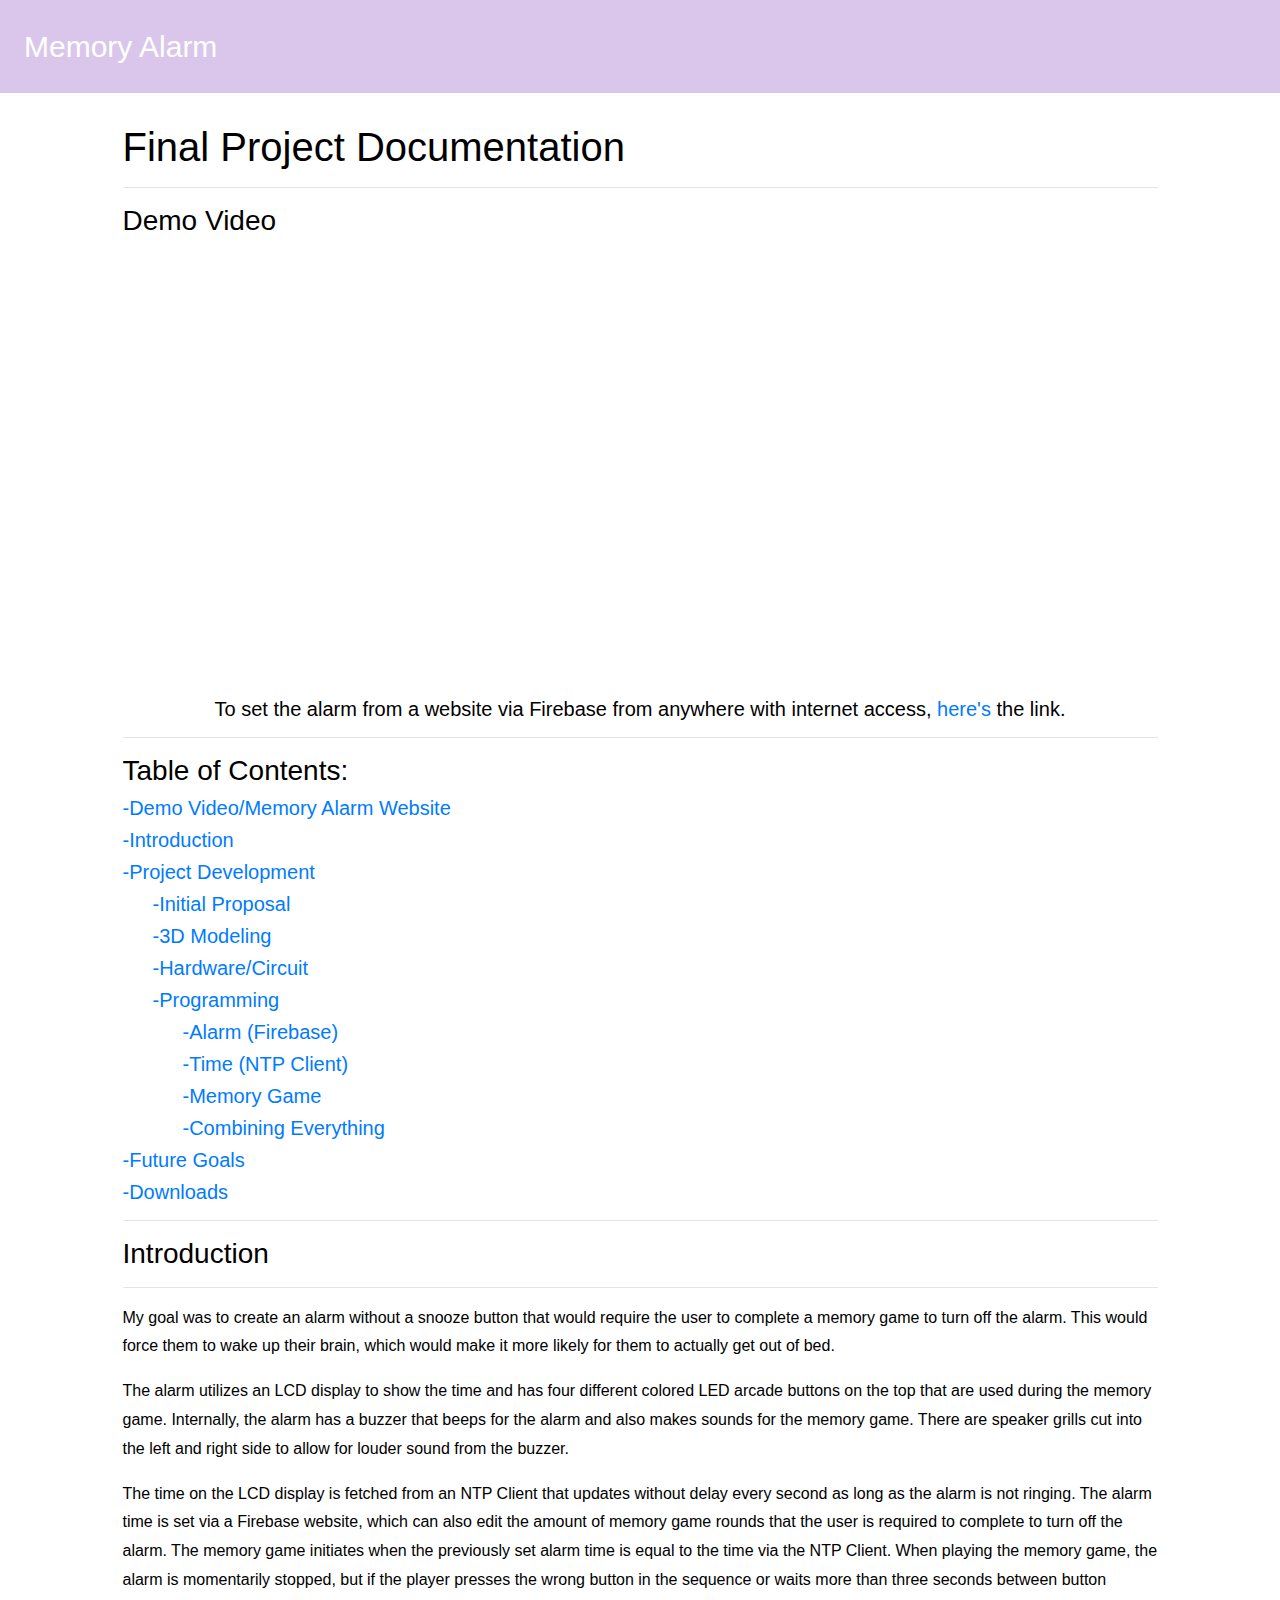
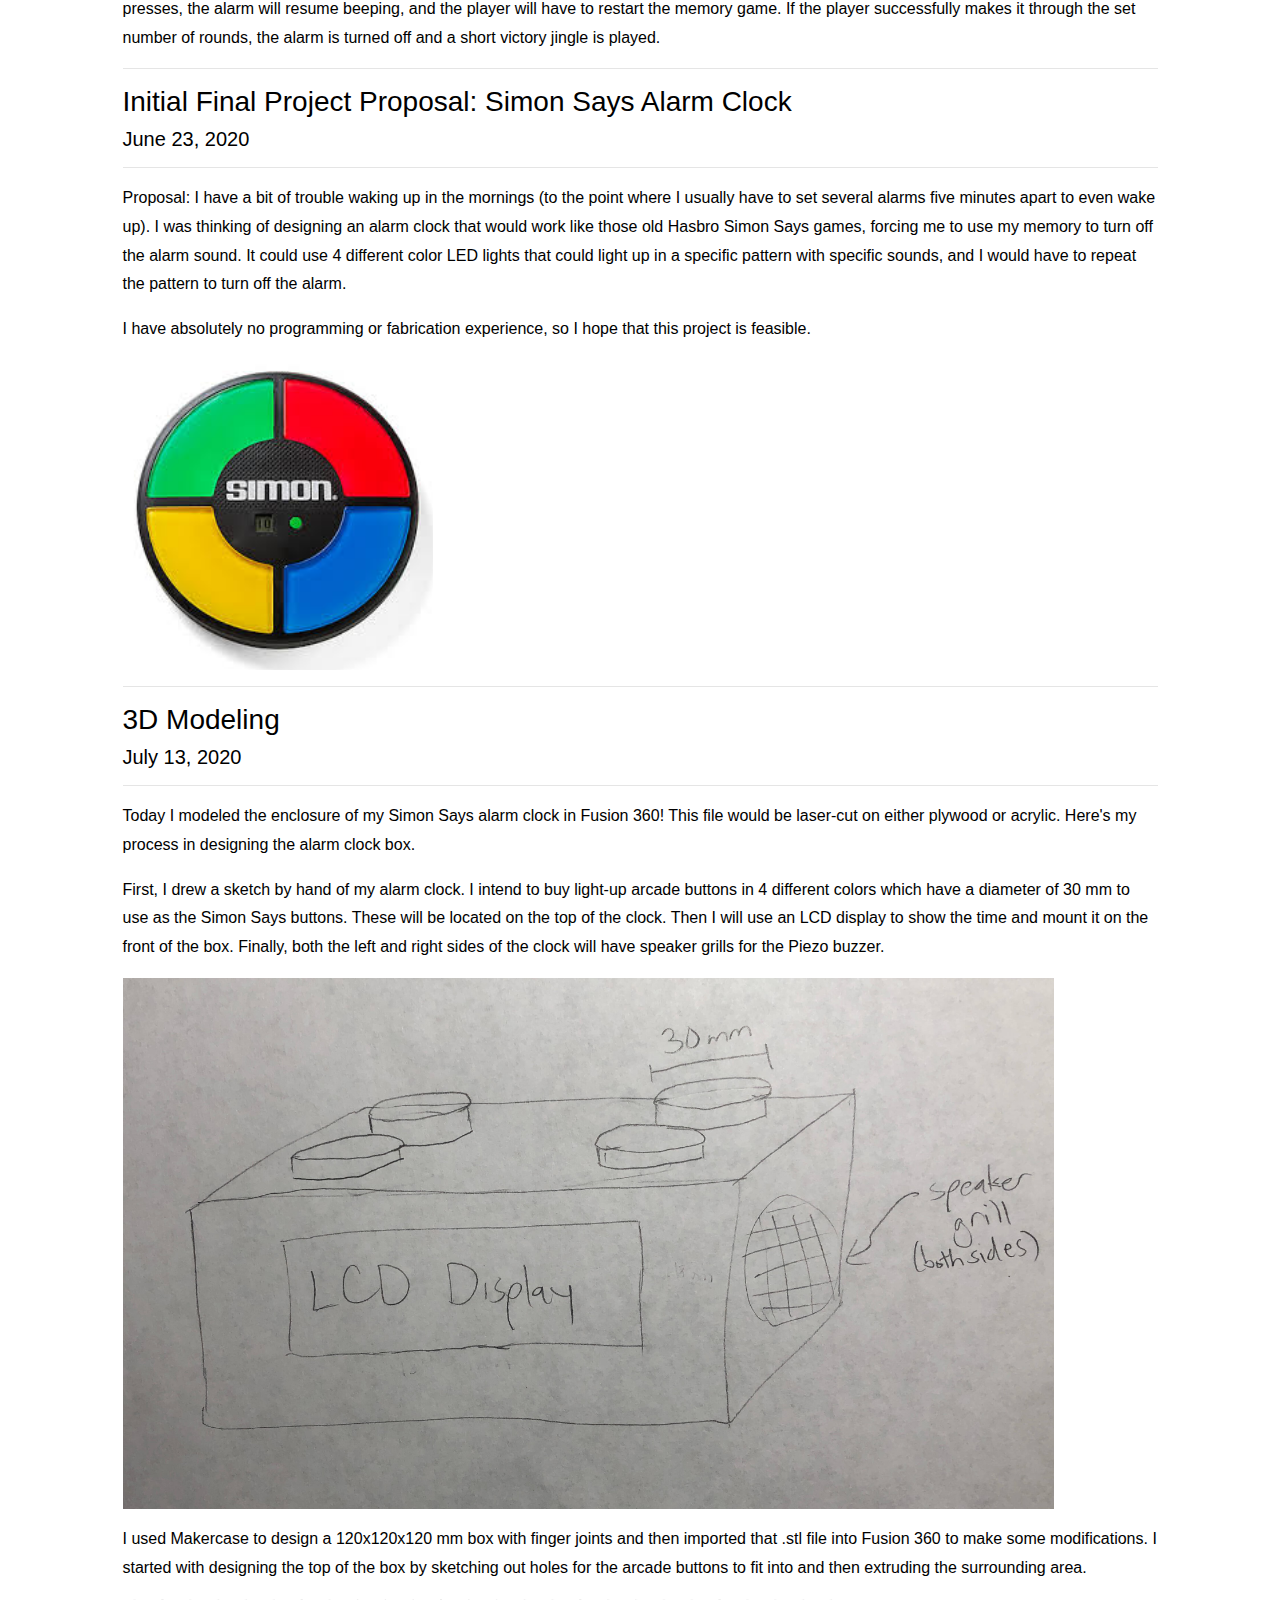
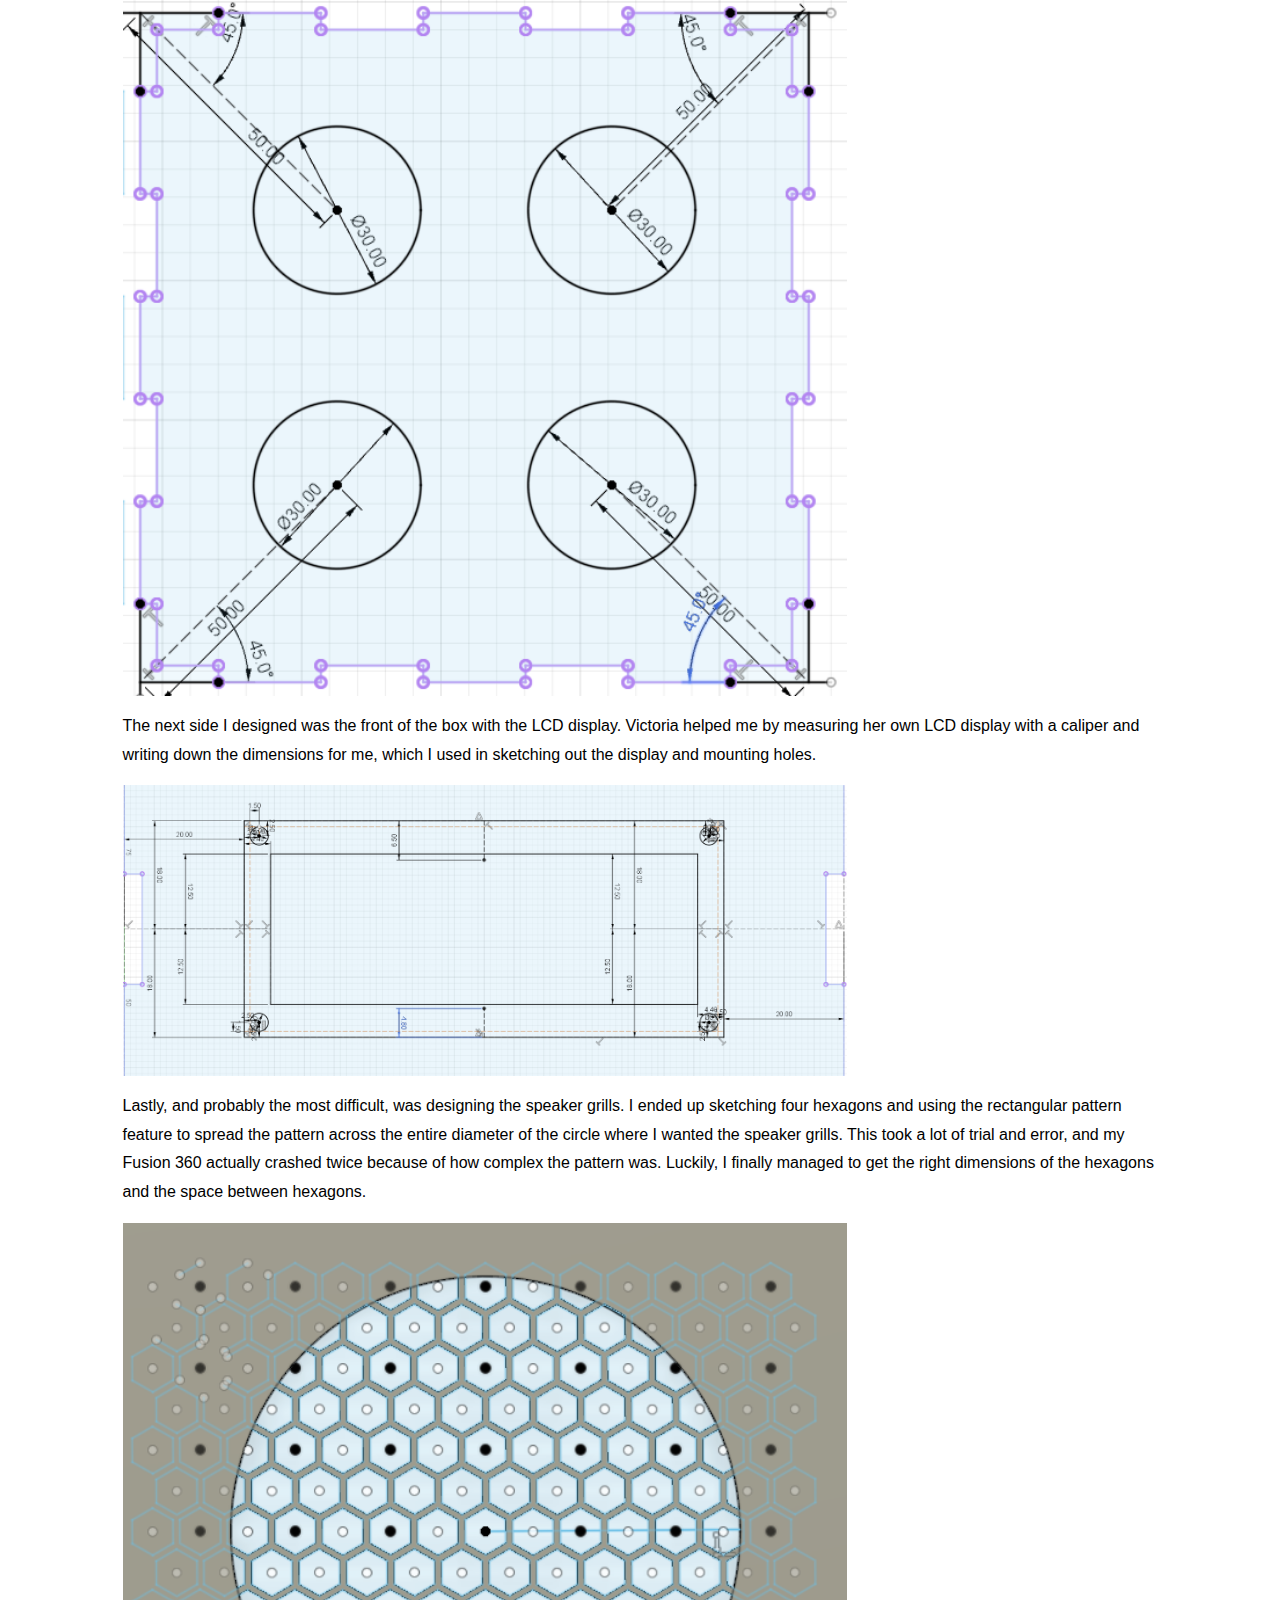
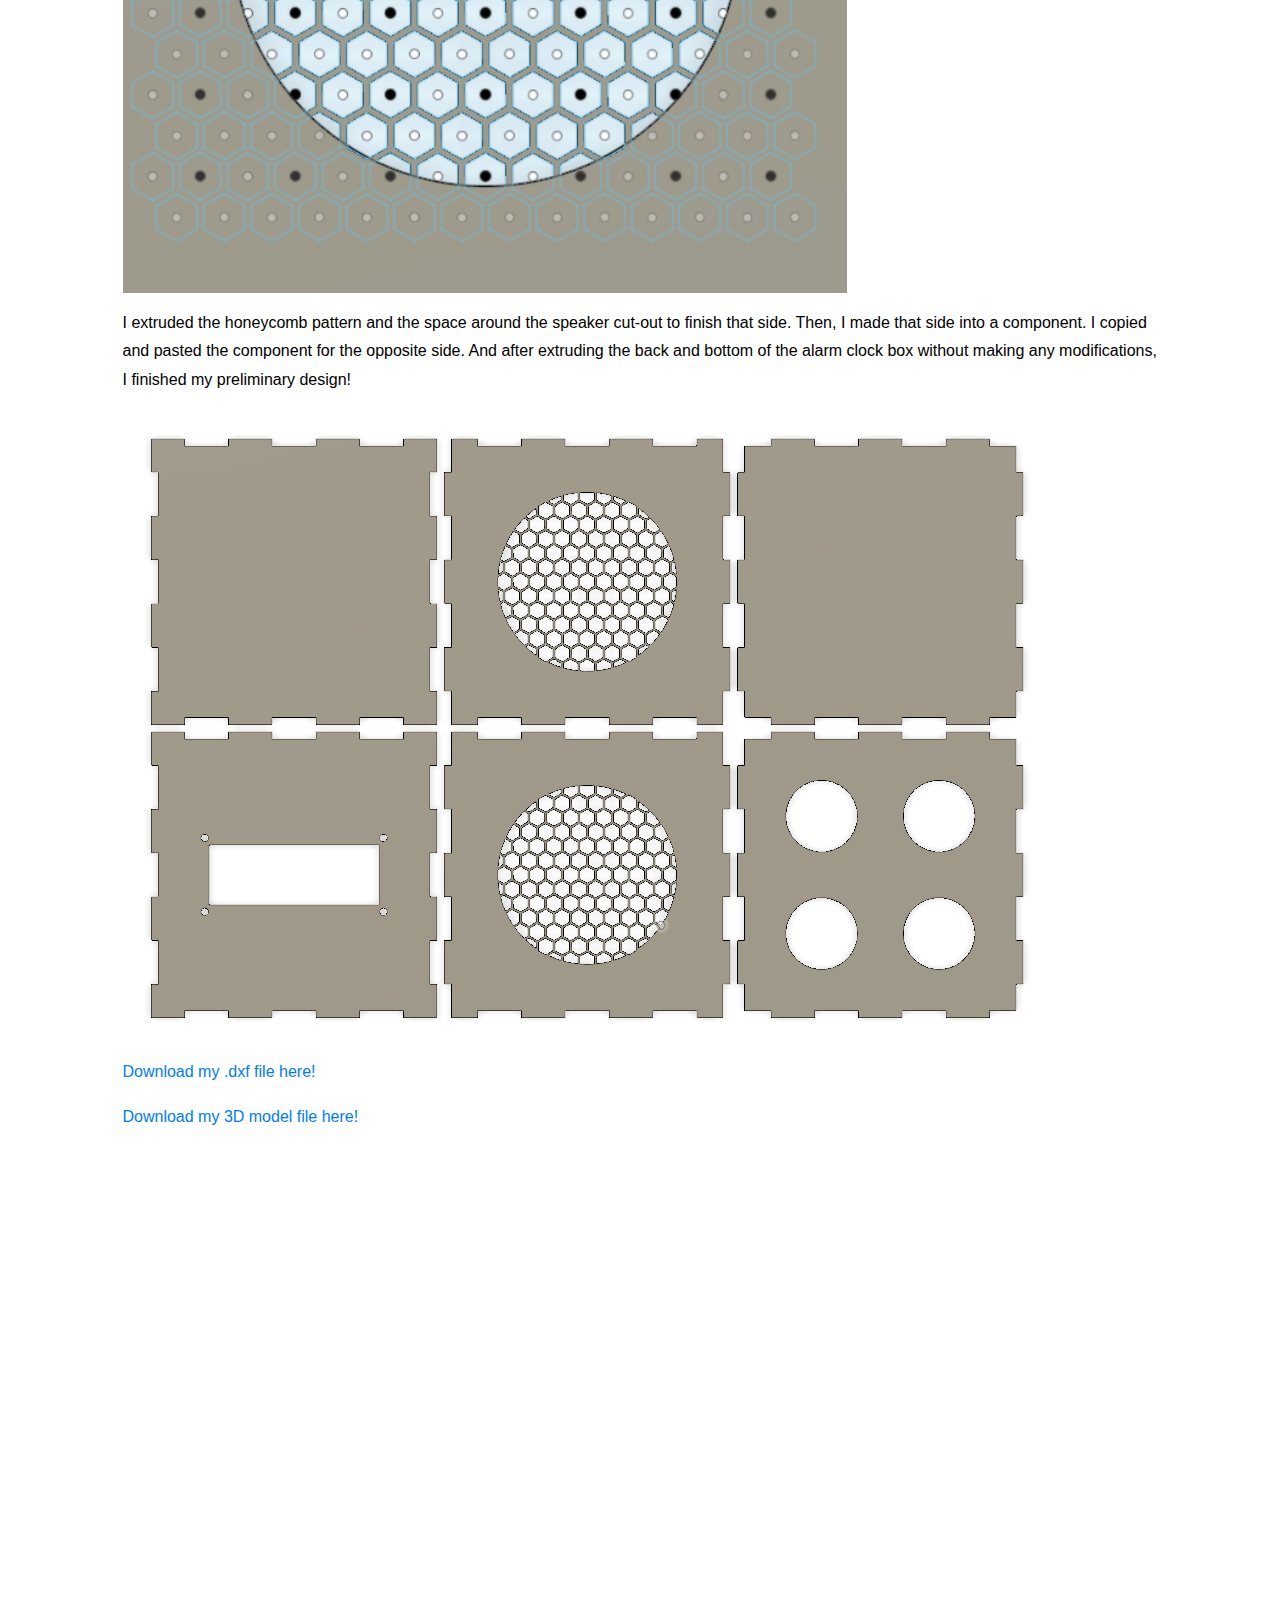
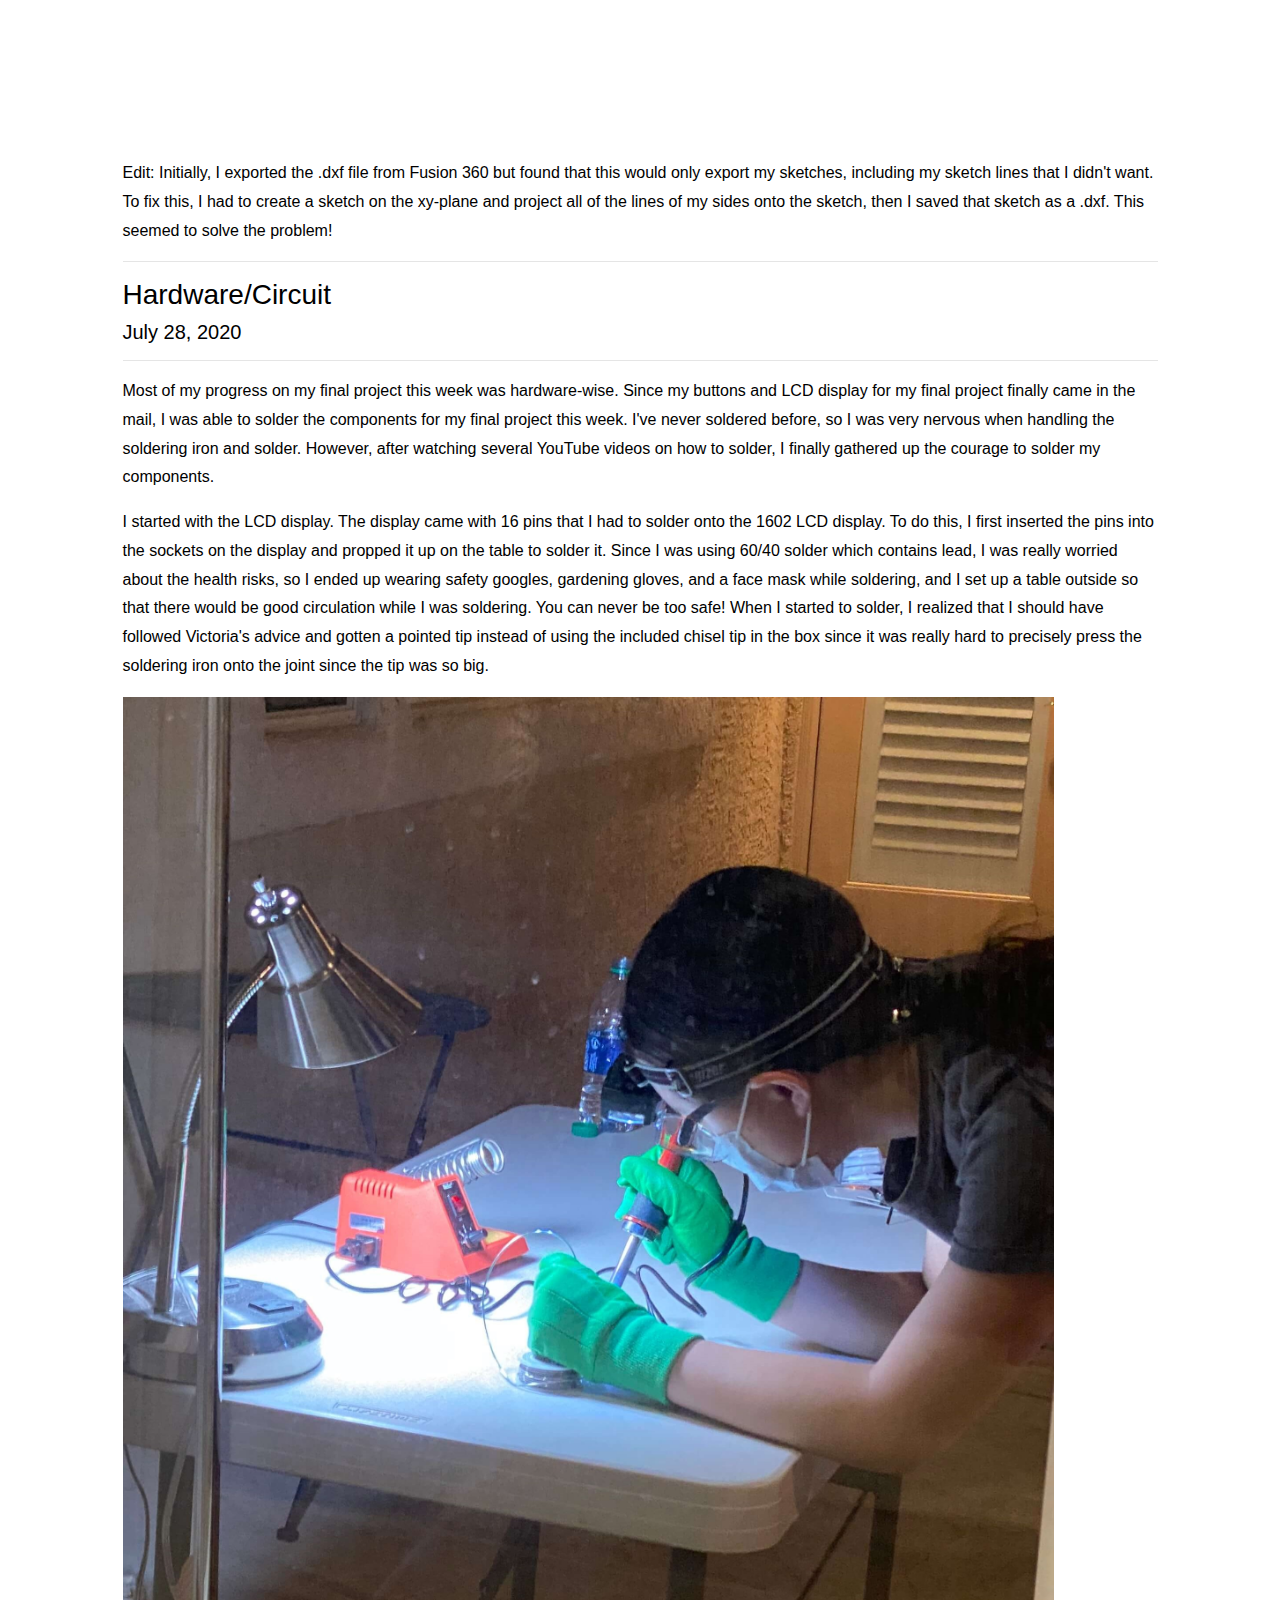
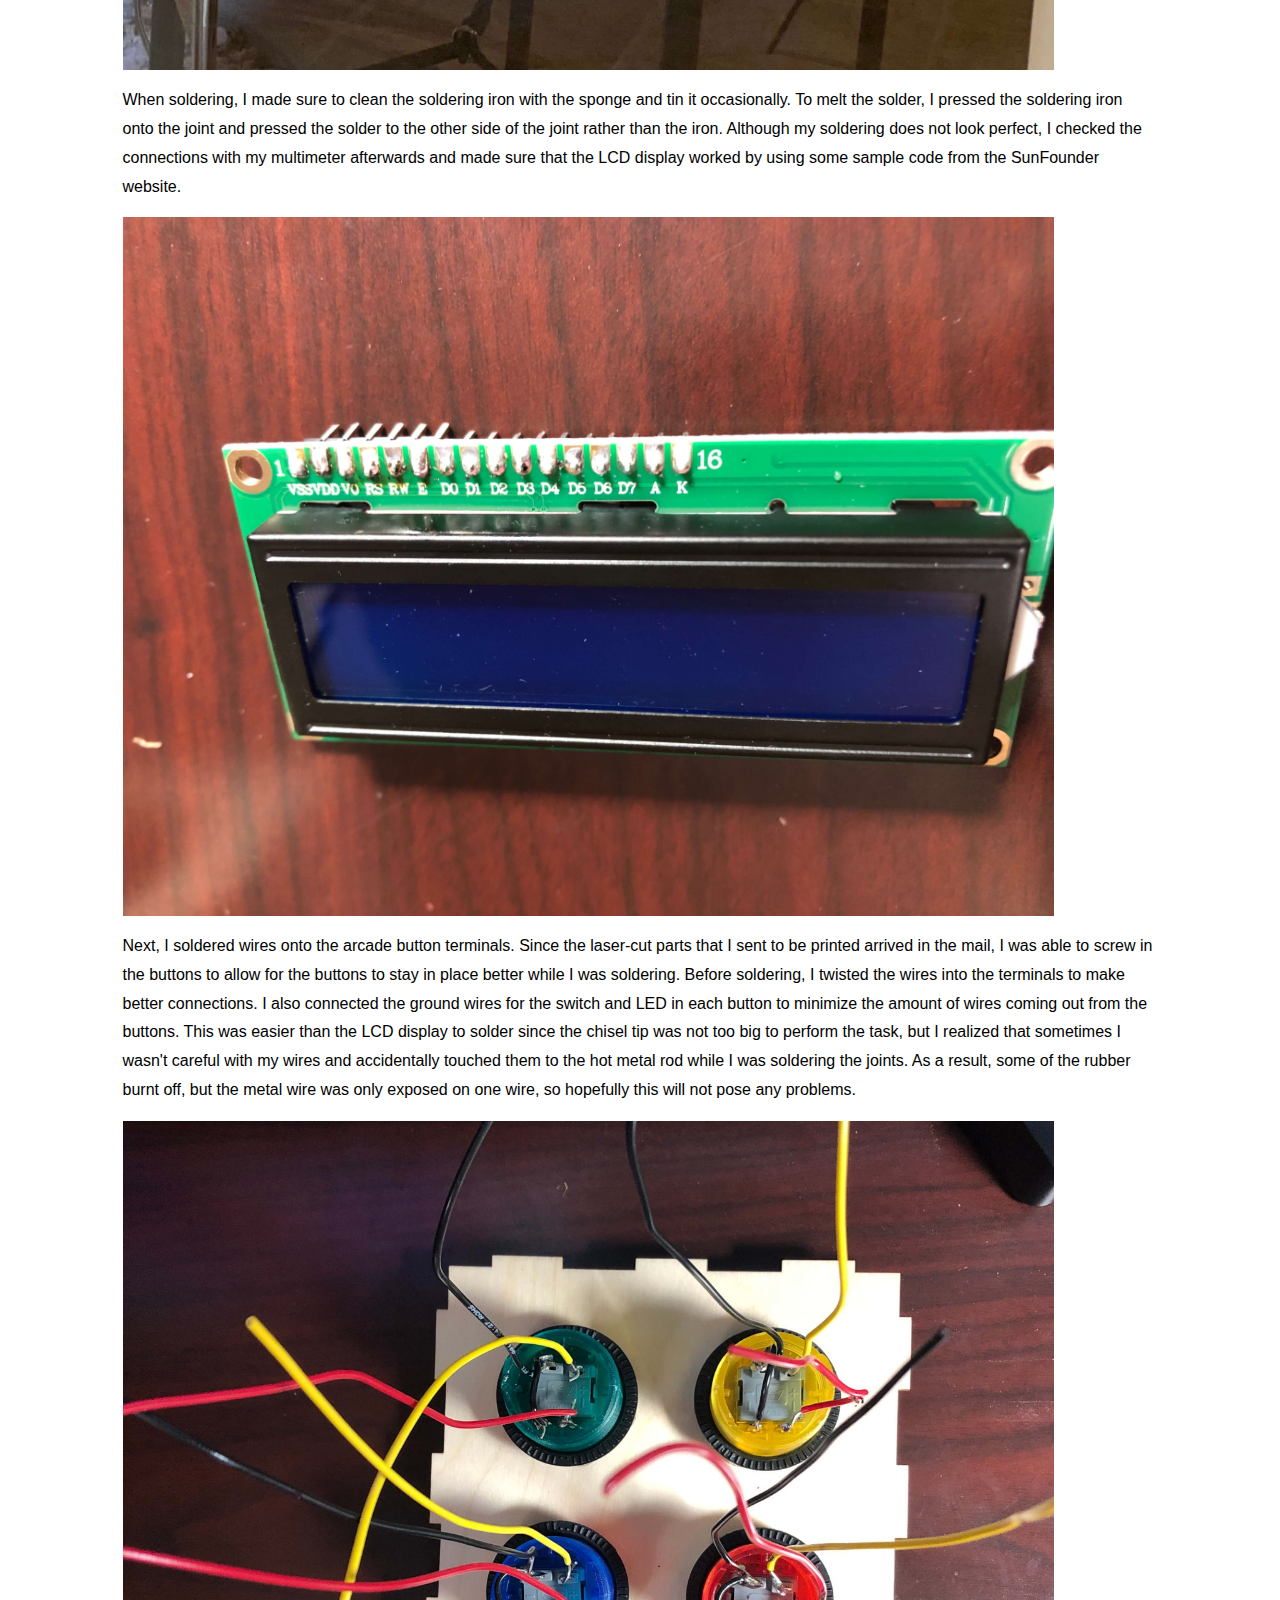
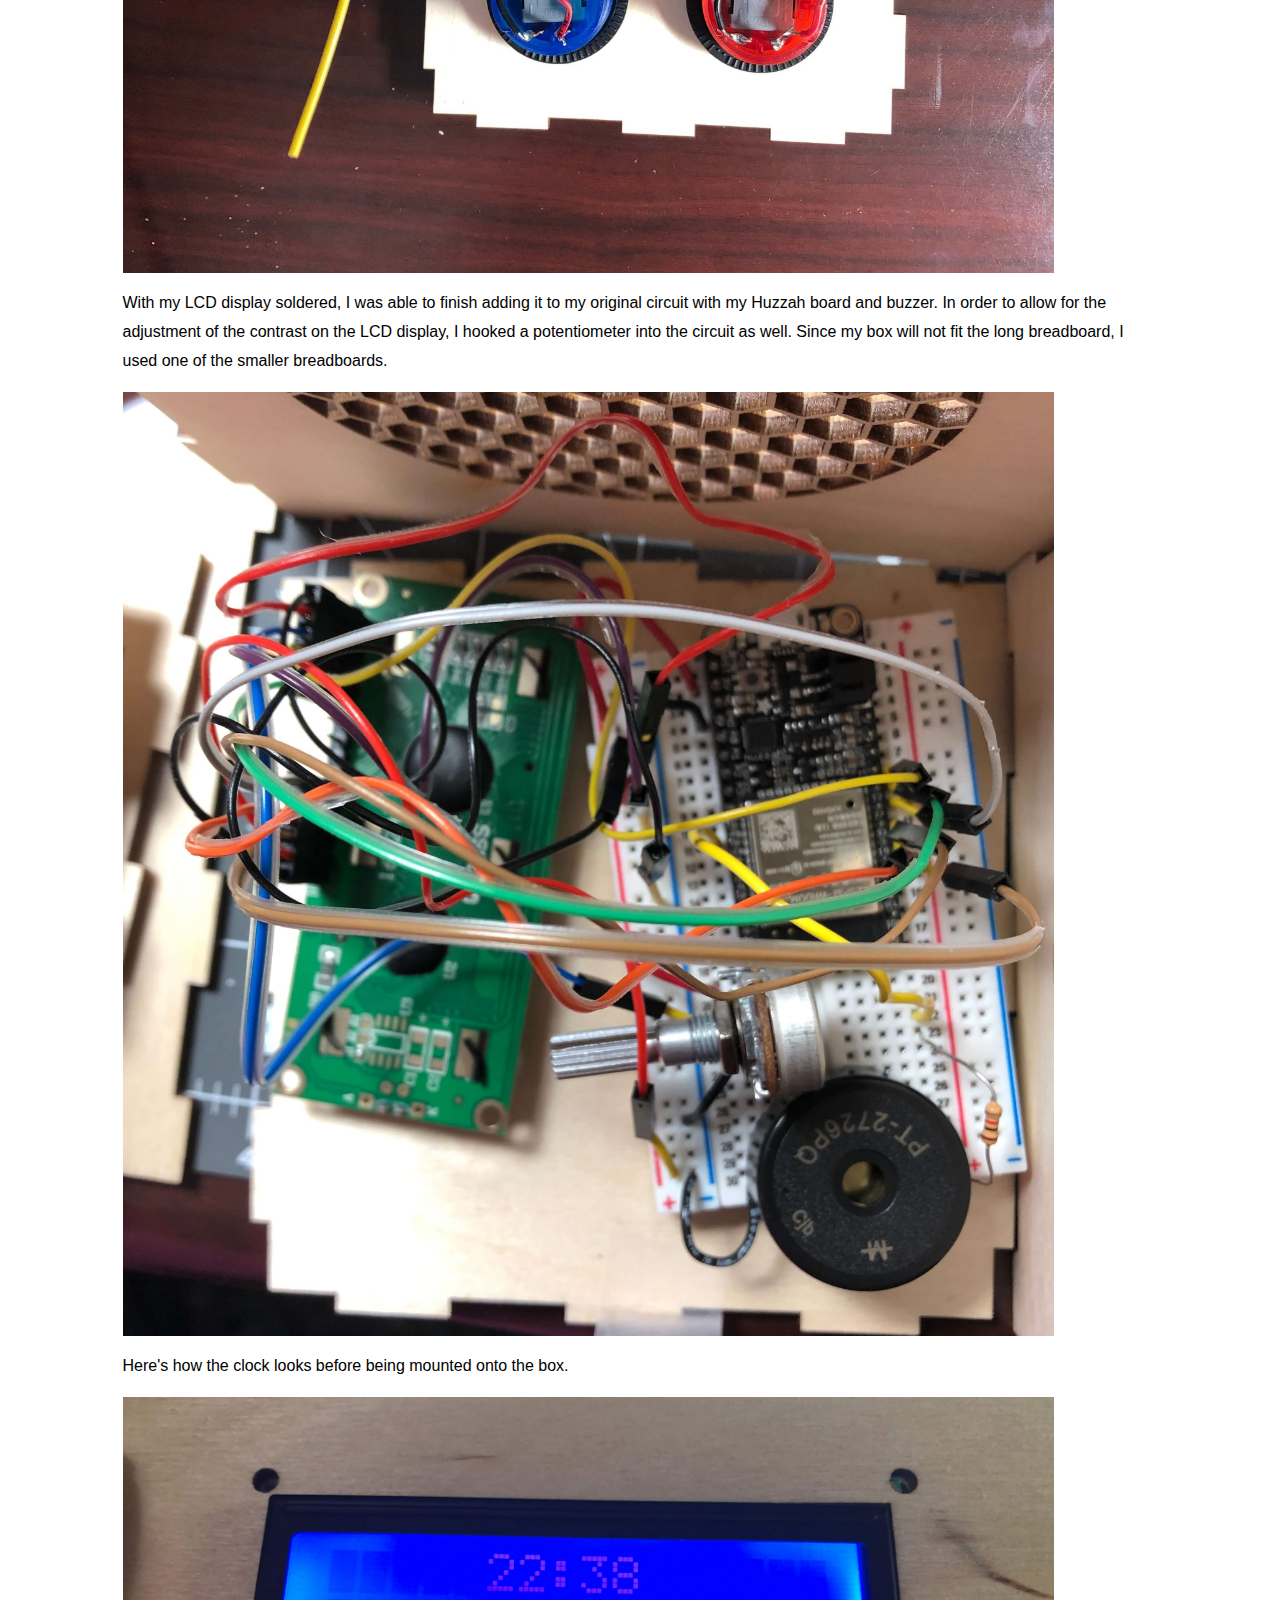
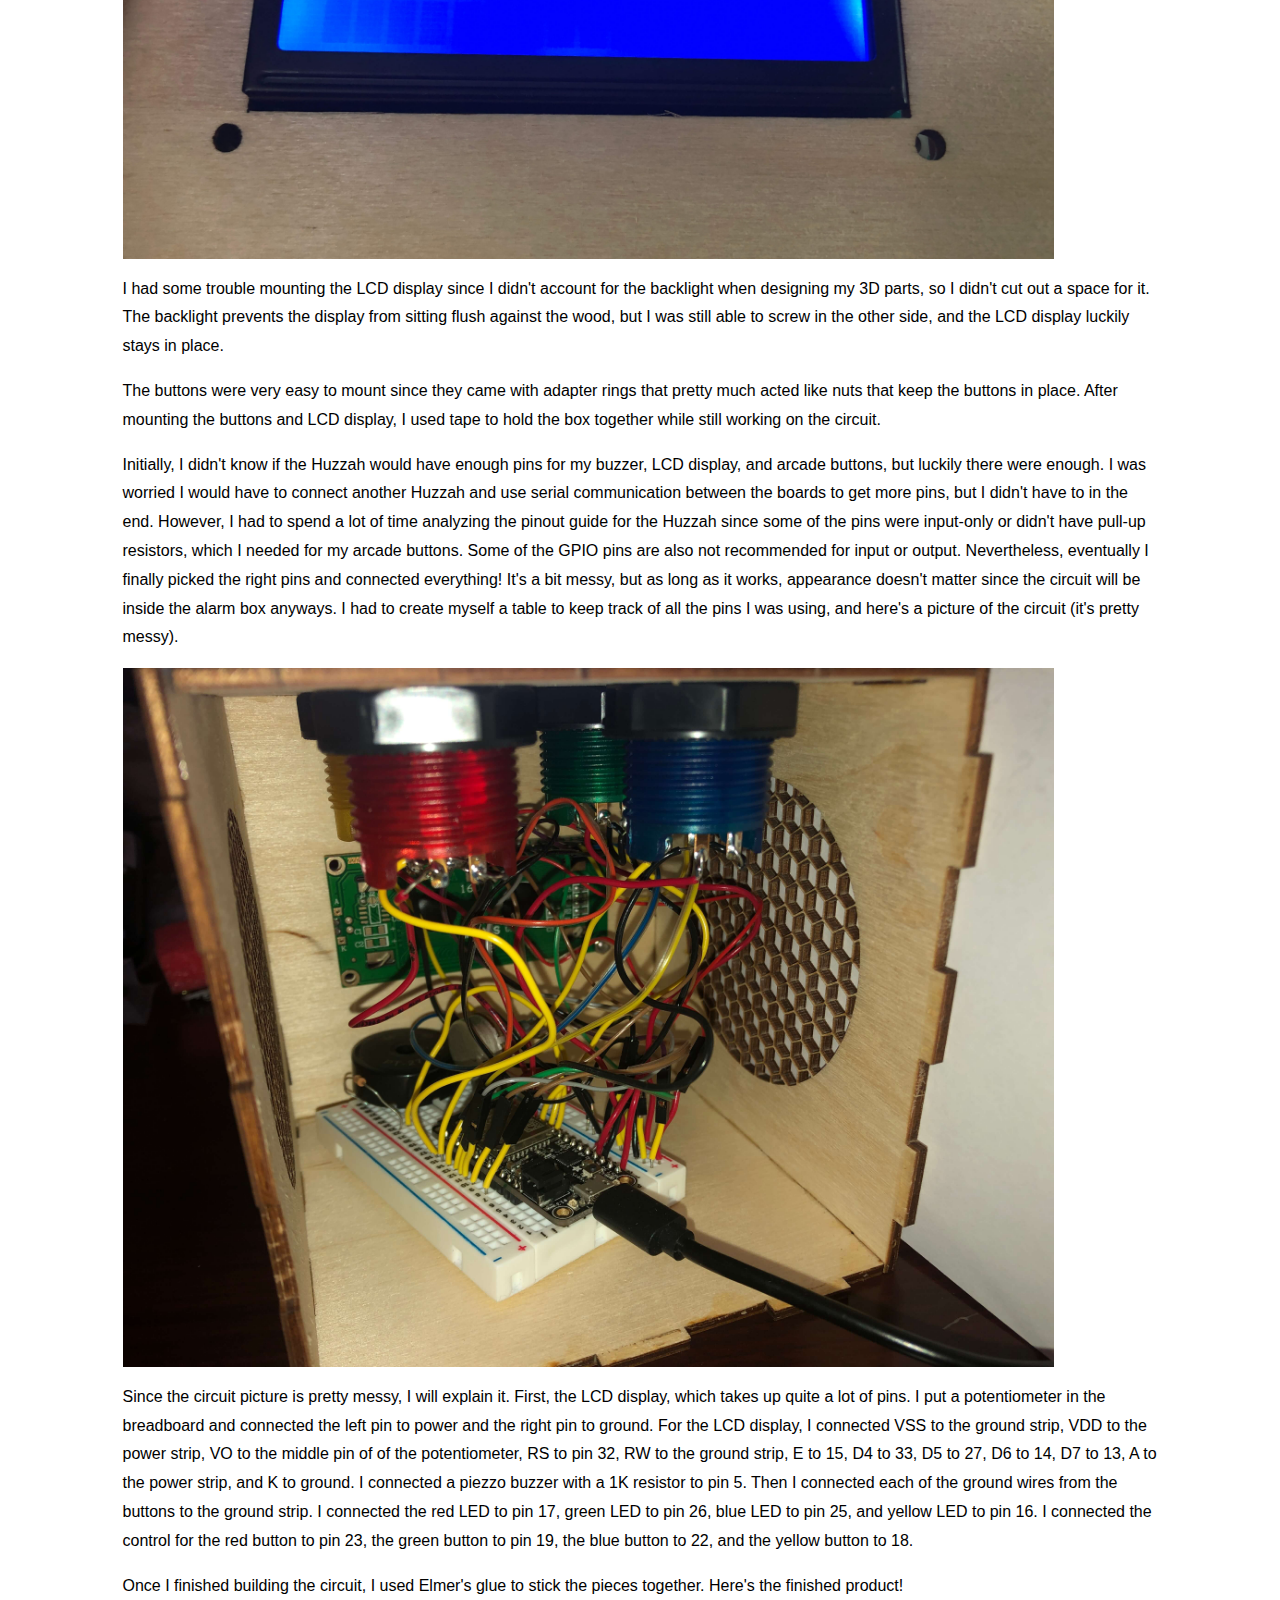
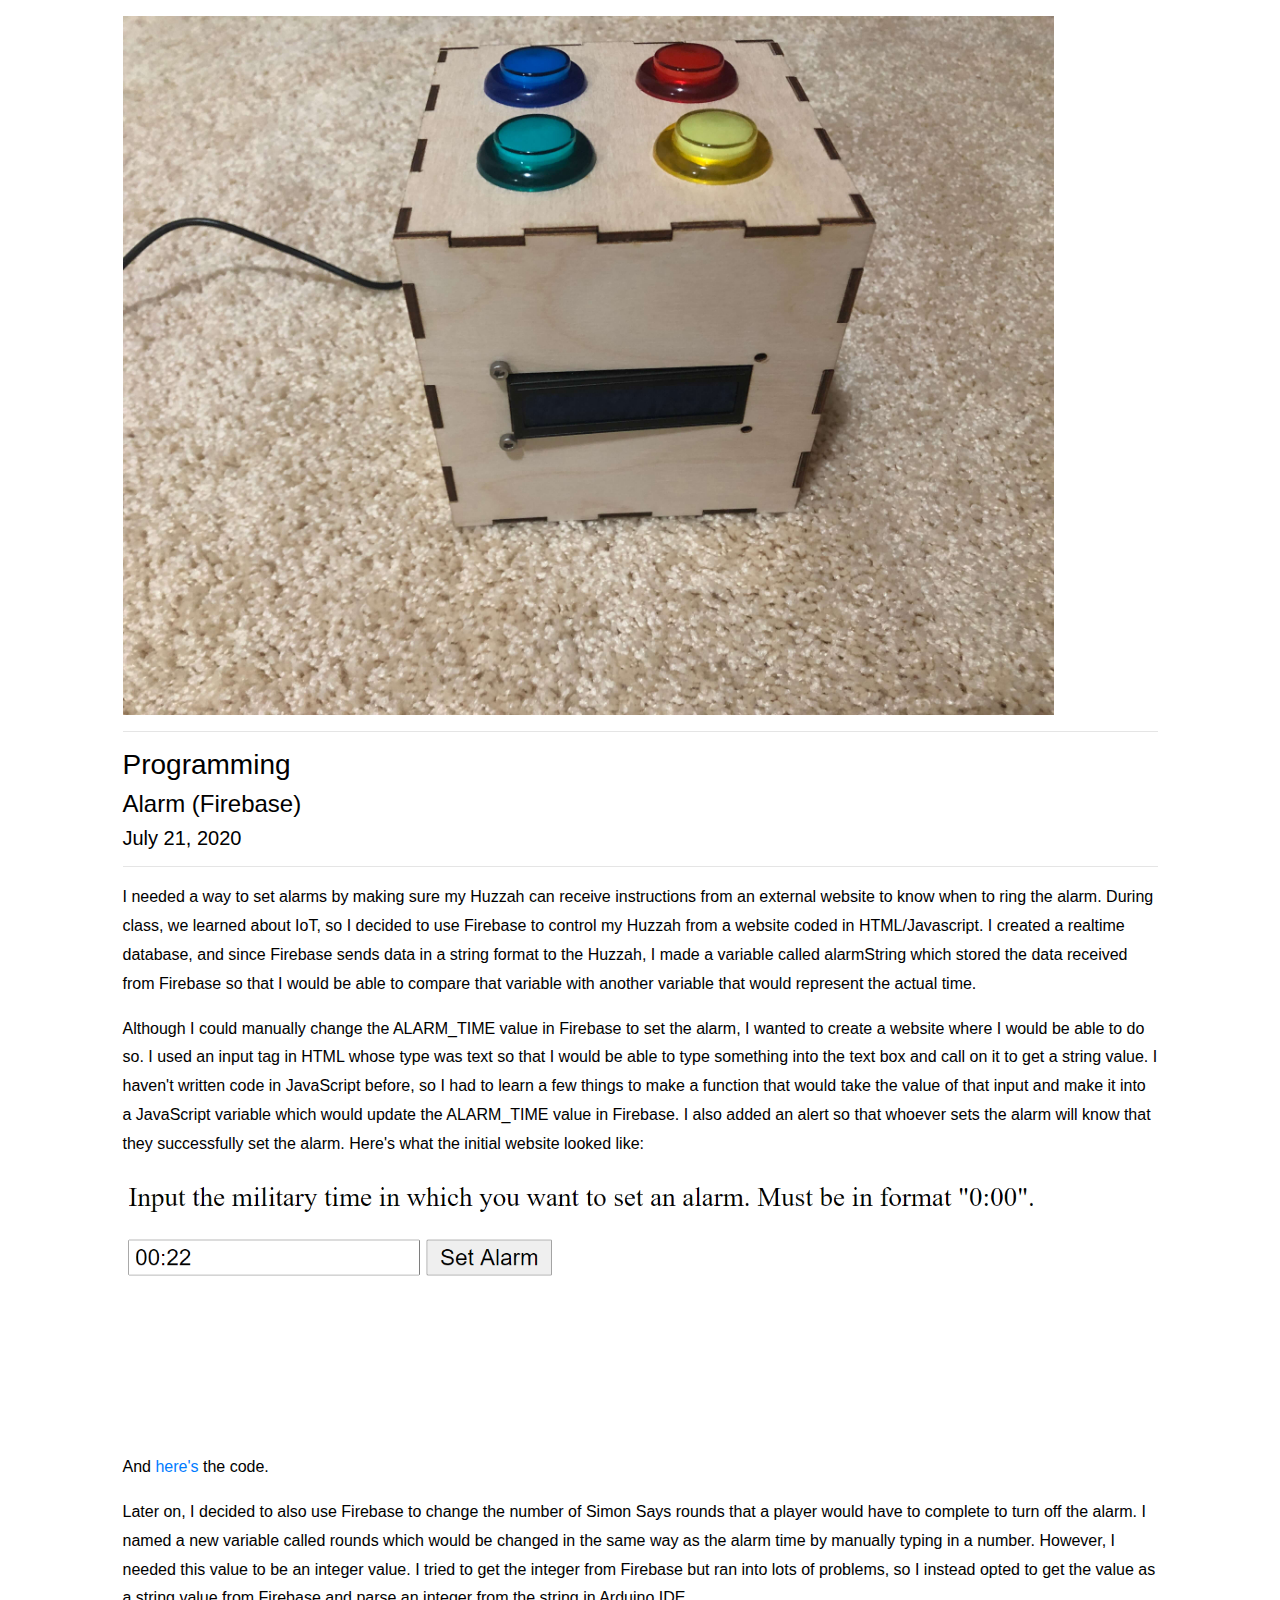
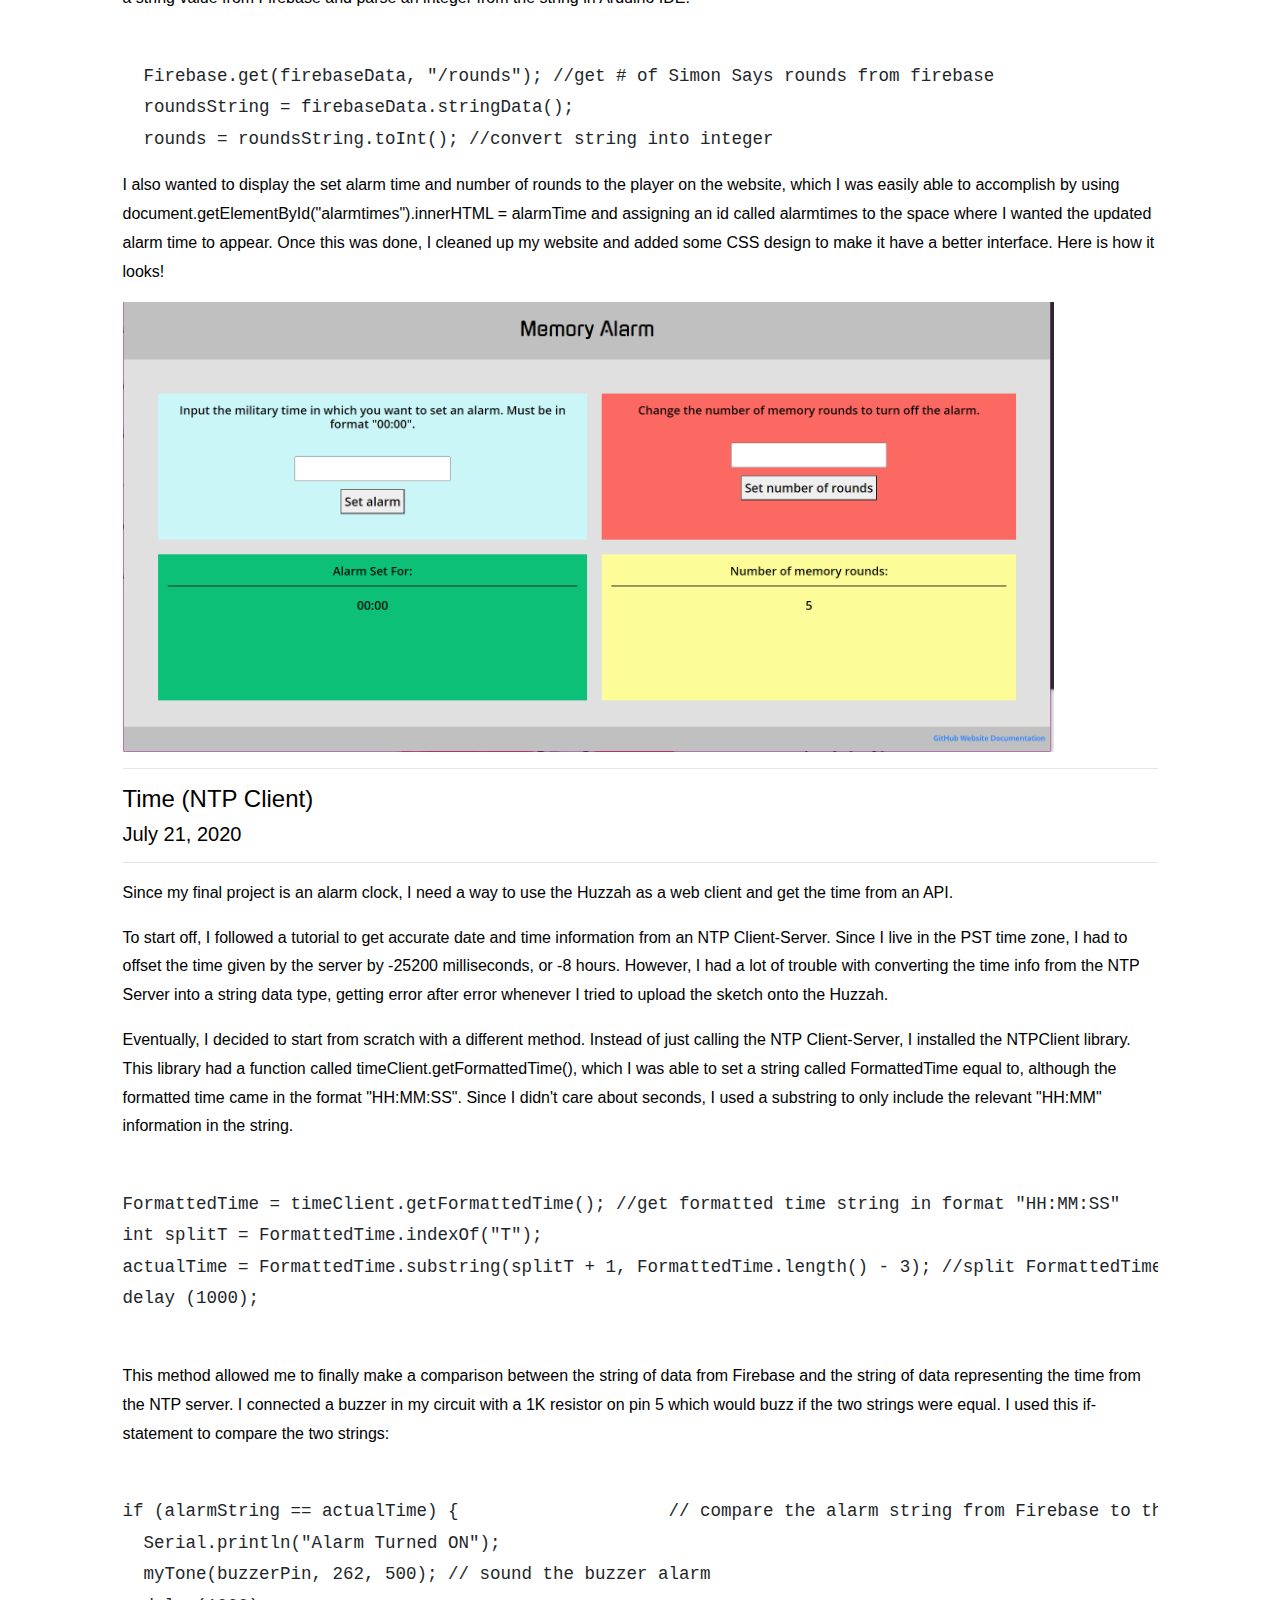
==== commit 0703e5f3: "Update index.html" ====
--- a/index.html
+++ b/index.html
@@ -7,7 +7,7 @@
   <script src="https://code.jquery.com/jquery-3.5.1.min.js"></script>
   <link rel="stylesheet" href="https://maxcdn.bootstrapcdn.com/bootstrap/4.4.1/css/bootstrap.min.css">
   <script src="https://maxcdn.bootstrapcdn.com/bootstrap/4.4.1/js/bootstrap.min.js"></script>
-  <link href="../style.css" rel="stylesheet">
+  <link href="/style.css" rel="stylesheet">
 
   <link rel="stylesheet" href="//cdnjs.cloudflare.com/ajax/libs/highlight.js/9.12.0/styles/arduino-light.min.css">
 <script src="//cdnjs.cloudflare.com/ajax/libs/highlight.js/9.8.0/highlight.min.js"></script>
@@ -15,10 +15,7 @@
 <script>hljs.initHighlightingOnLoad();</script>
 </head>
 <div class="header">
-  <a href="../index.html" class="header">PHYS S-12: Introduction to Digital Fabrication</a>
-  <div class="header-right">
-    <a class="active" href="../aboutme/about.html">About Me</a>
-  </div>
+  <a href="../index.html" class="header">Memory Alarm</a>
 </div>
 <body>
 <div class="container-fluid">
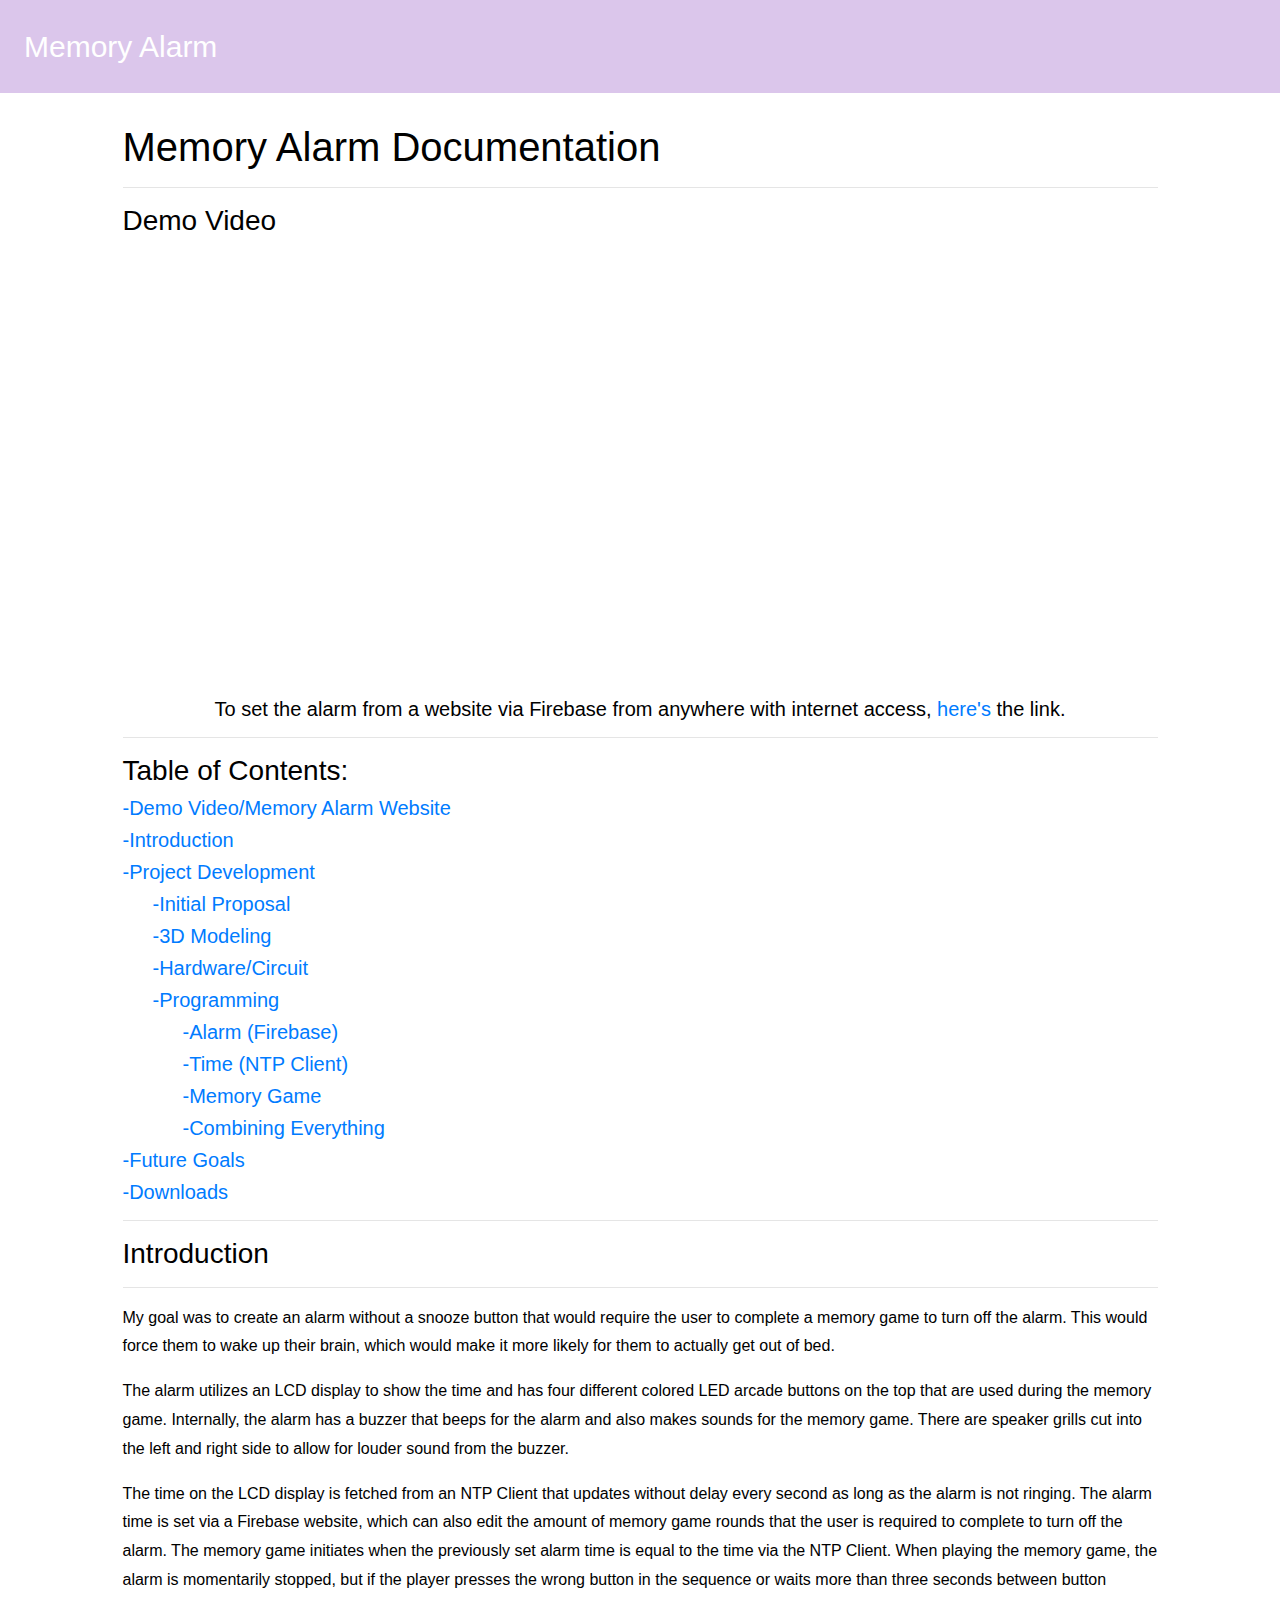
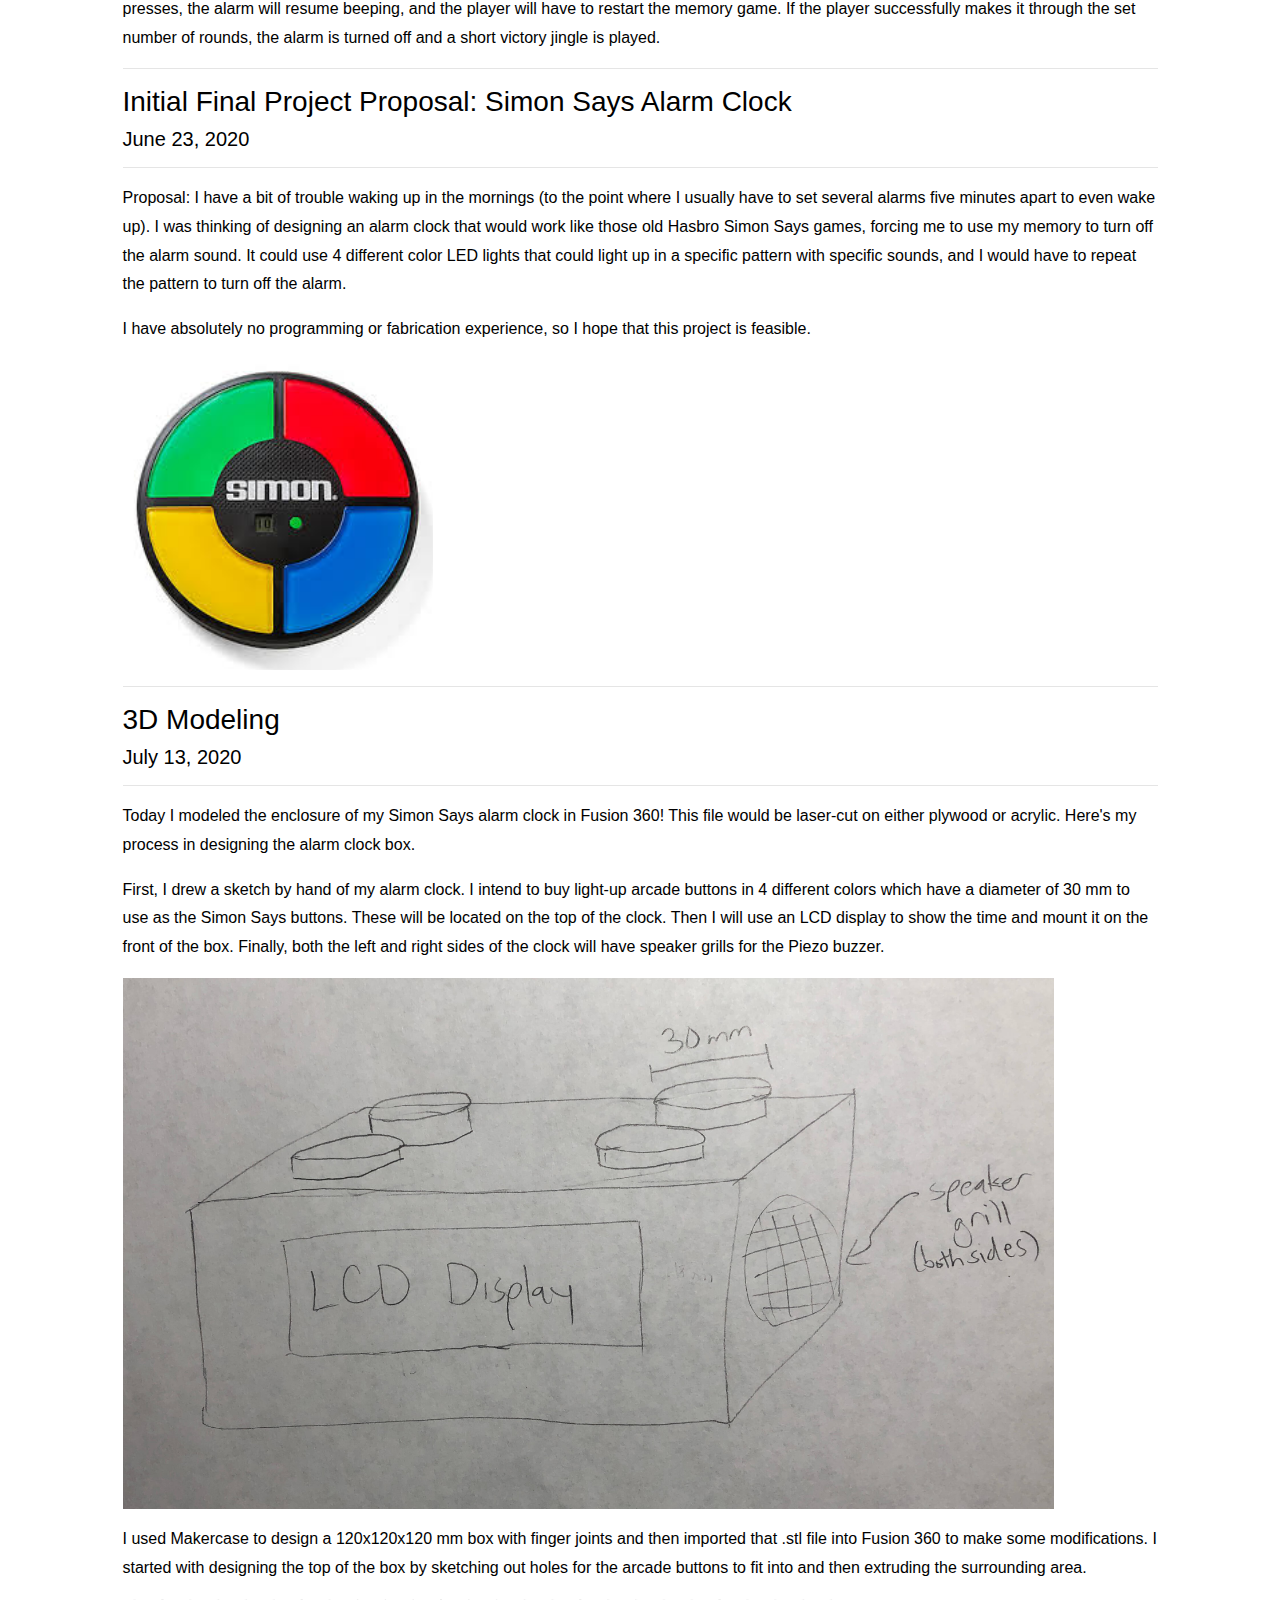
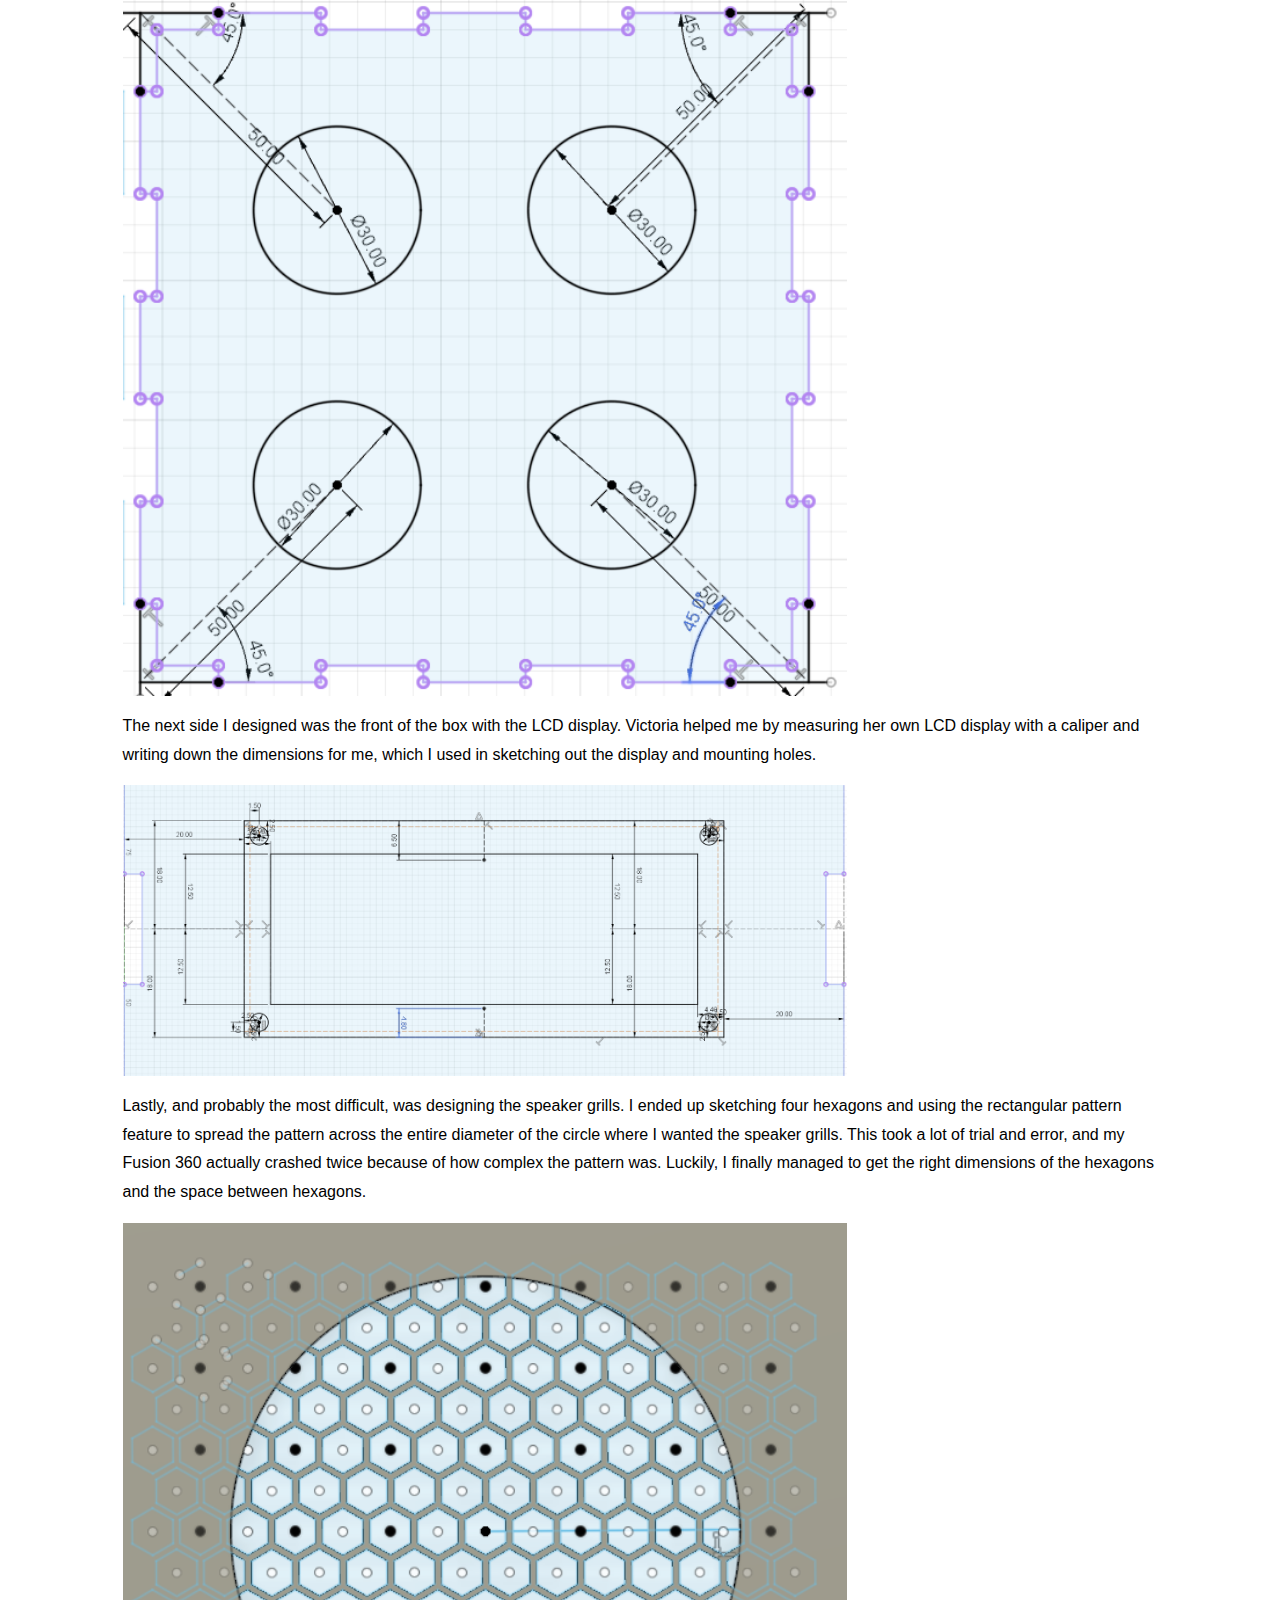
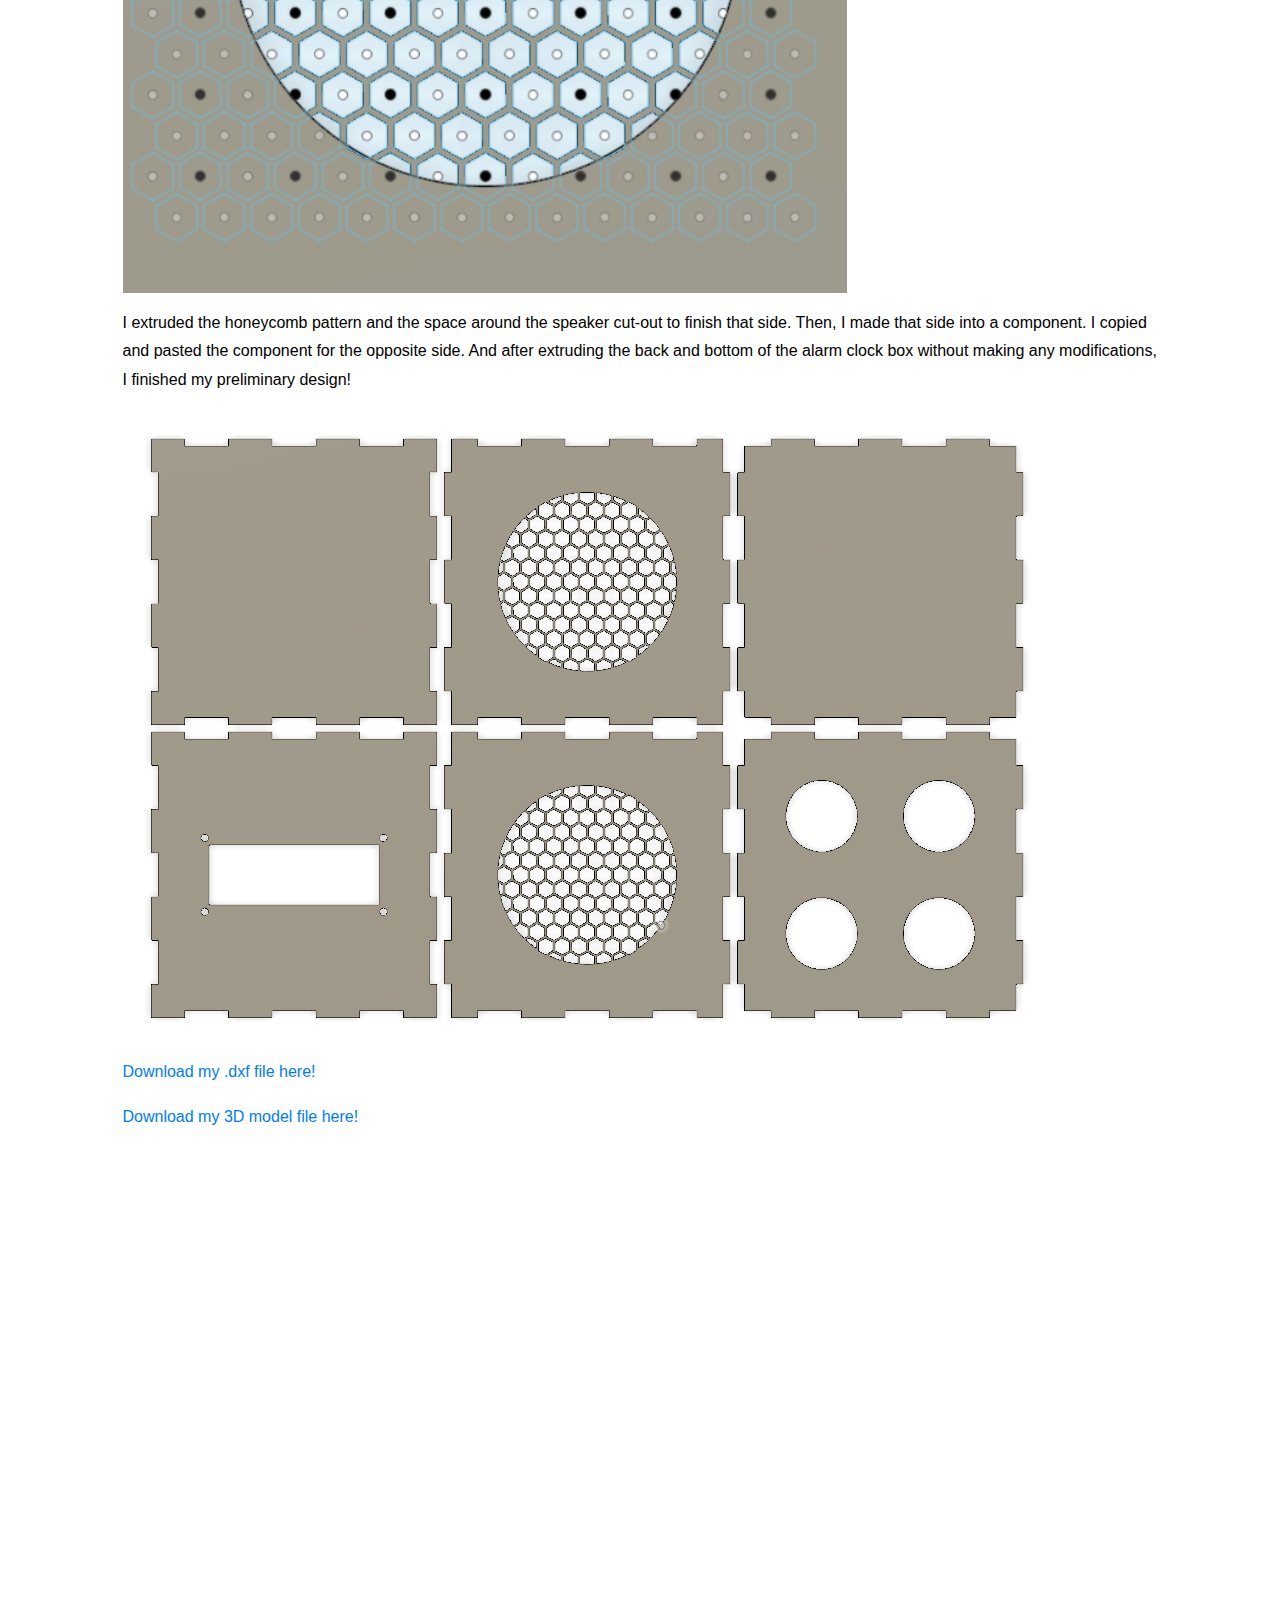
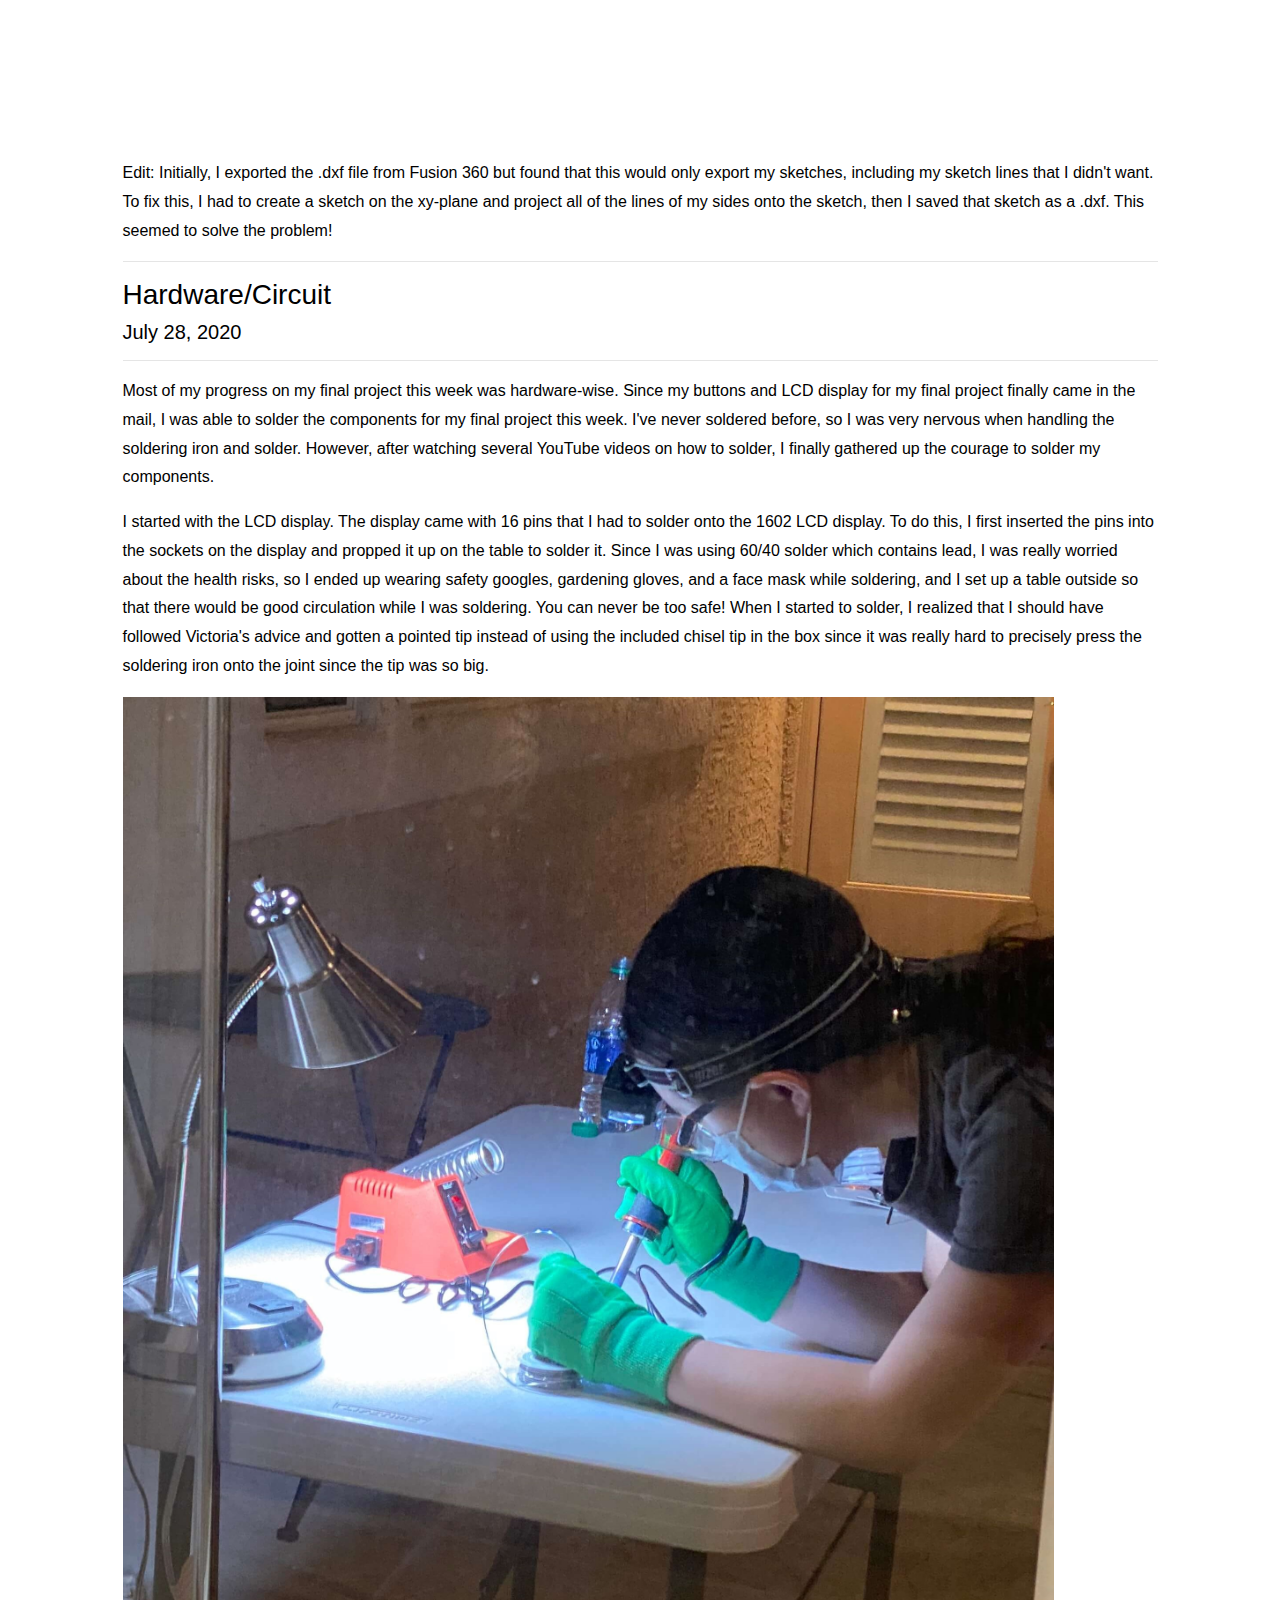
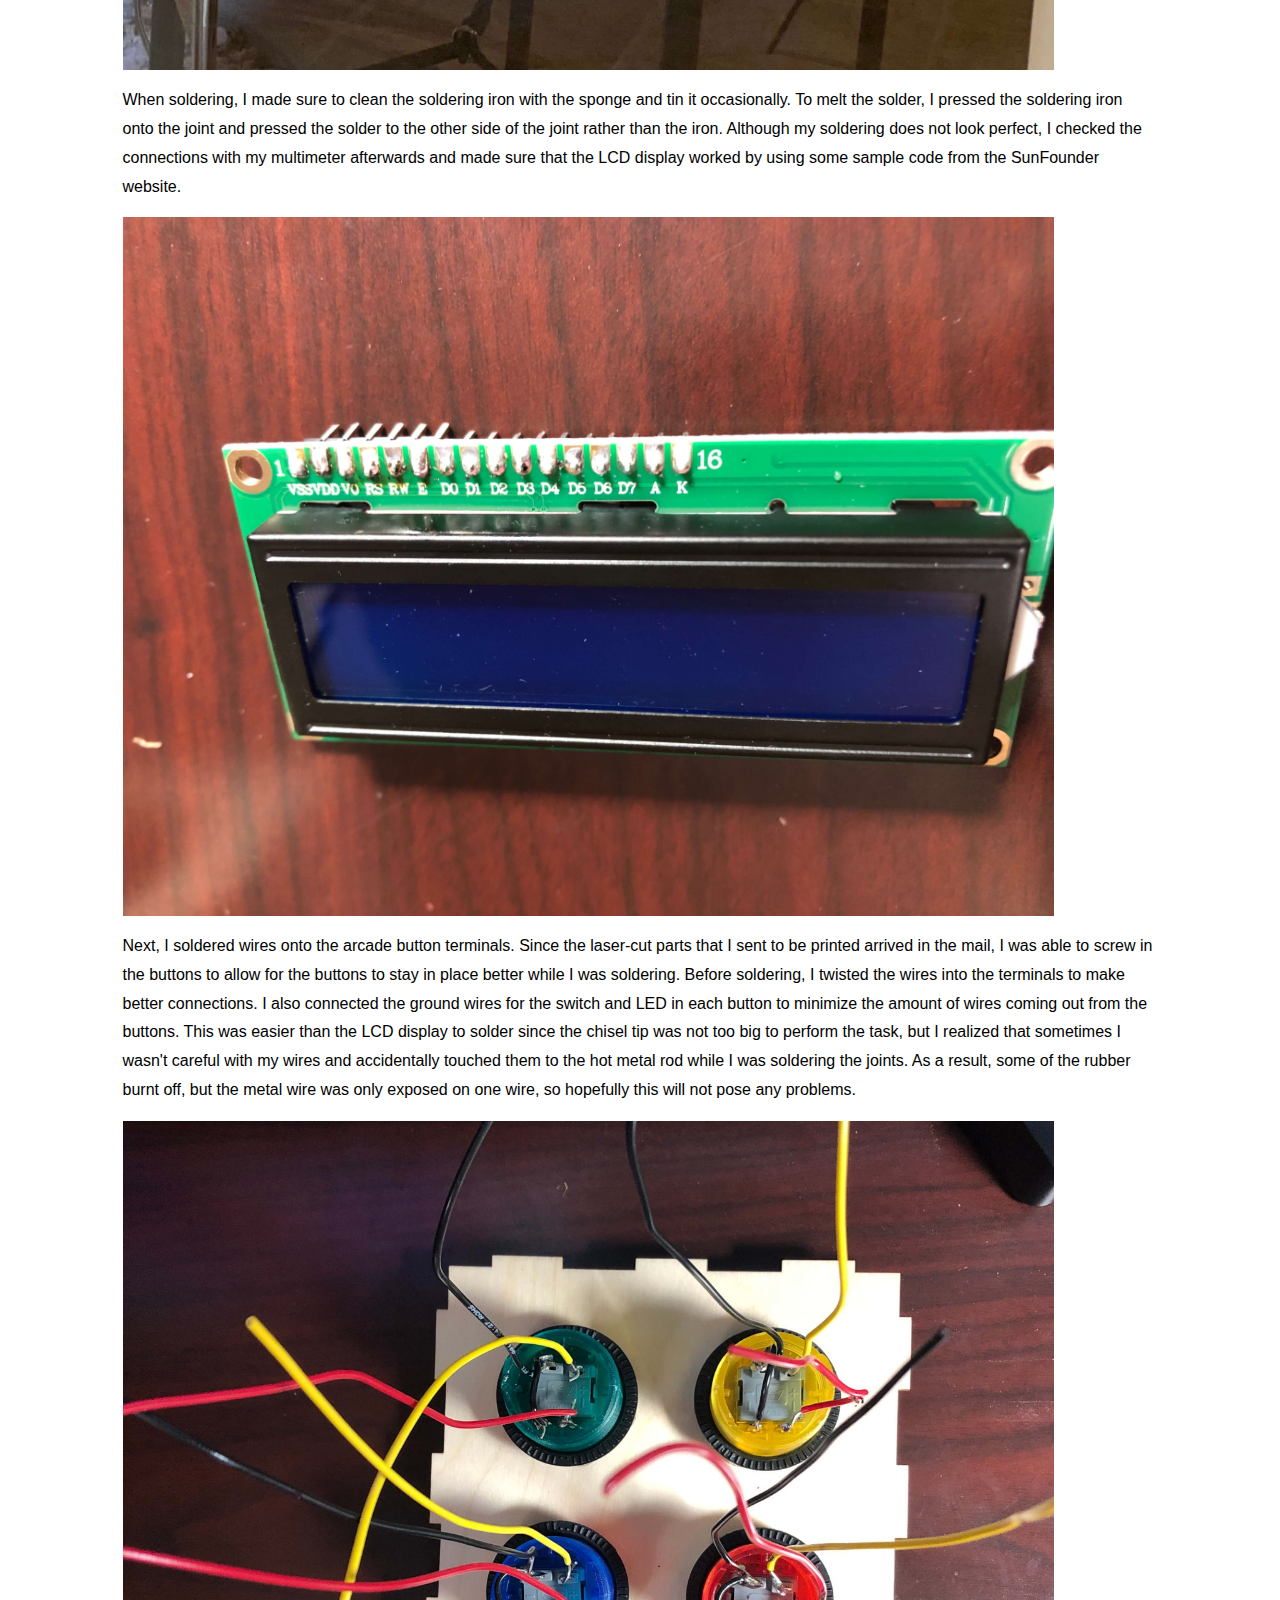
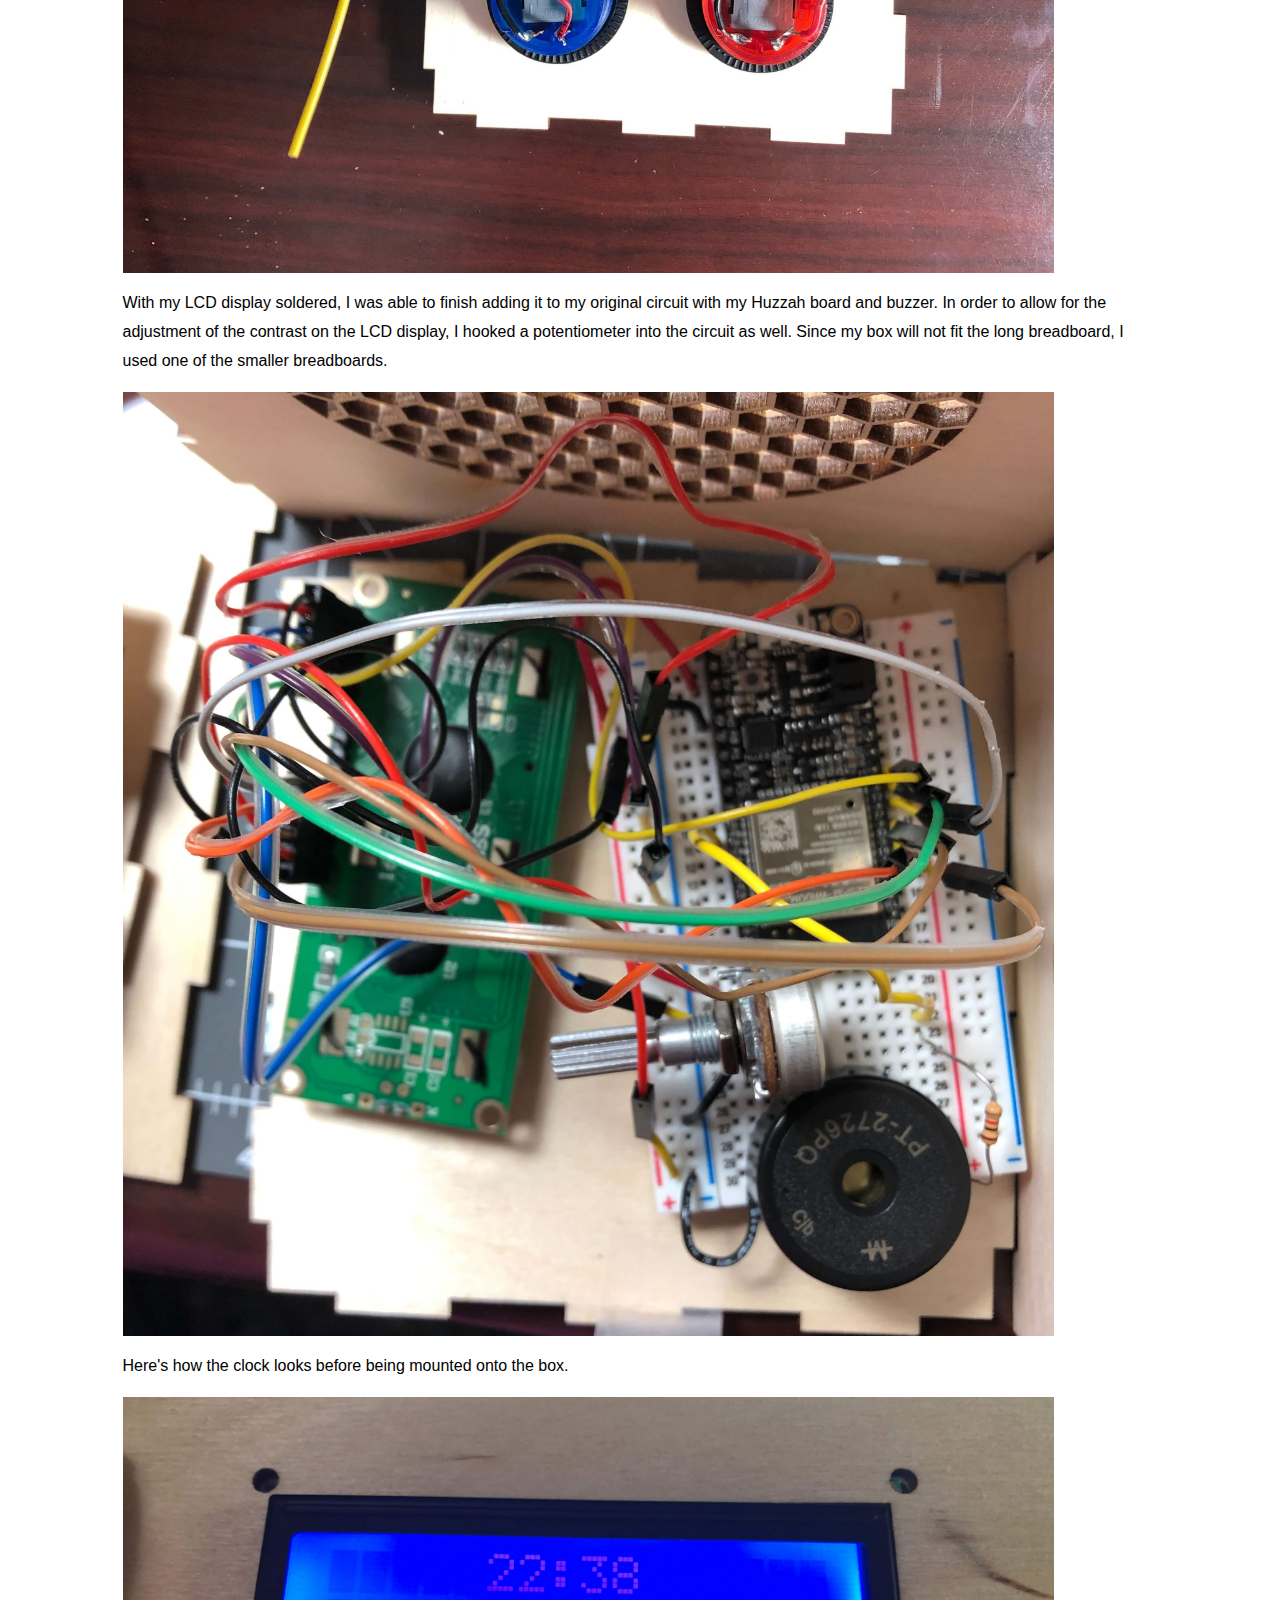
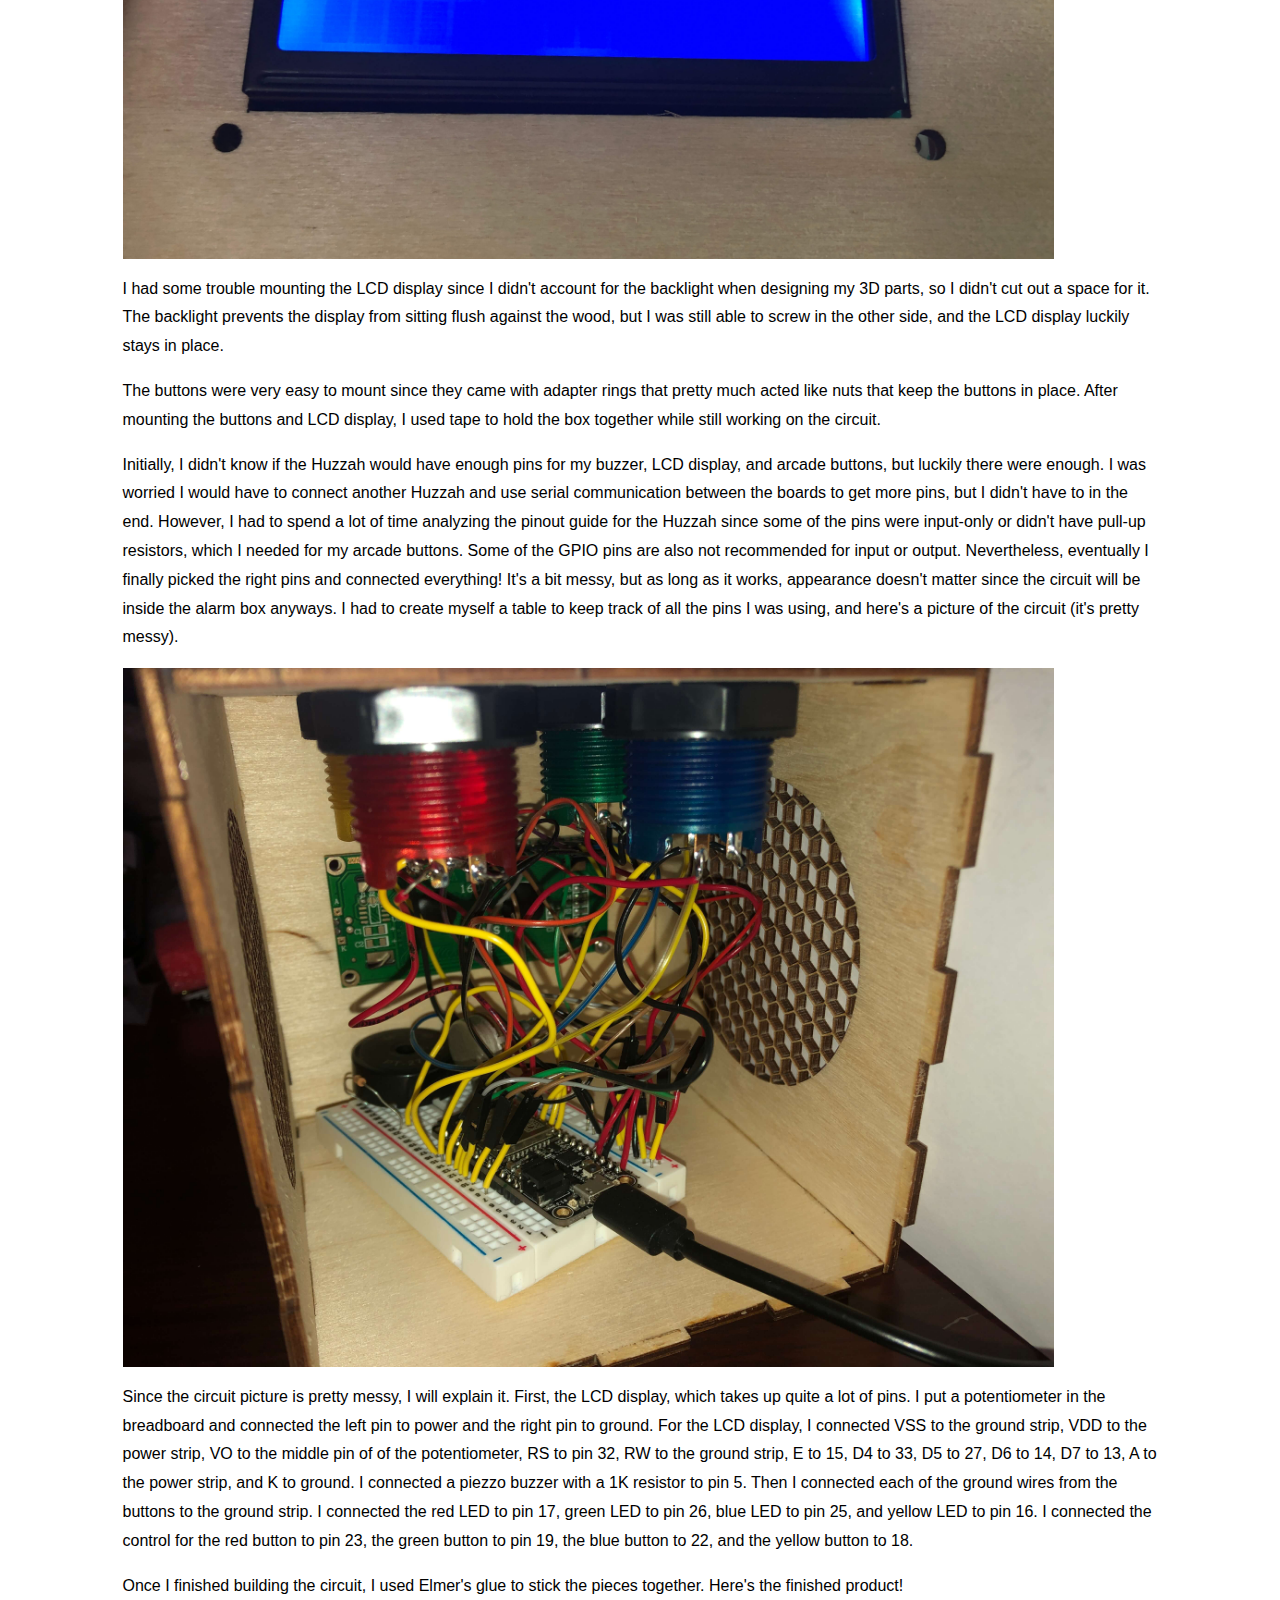
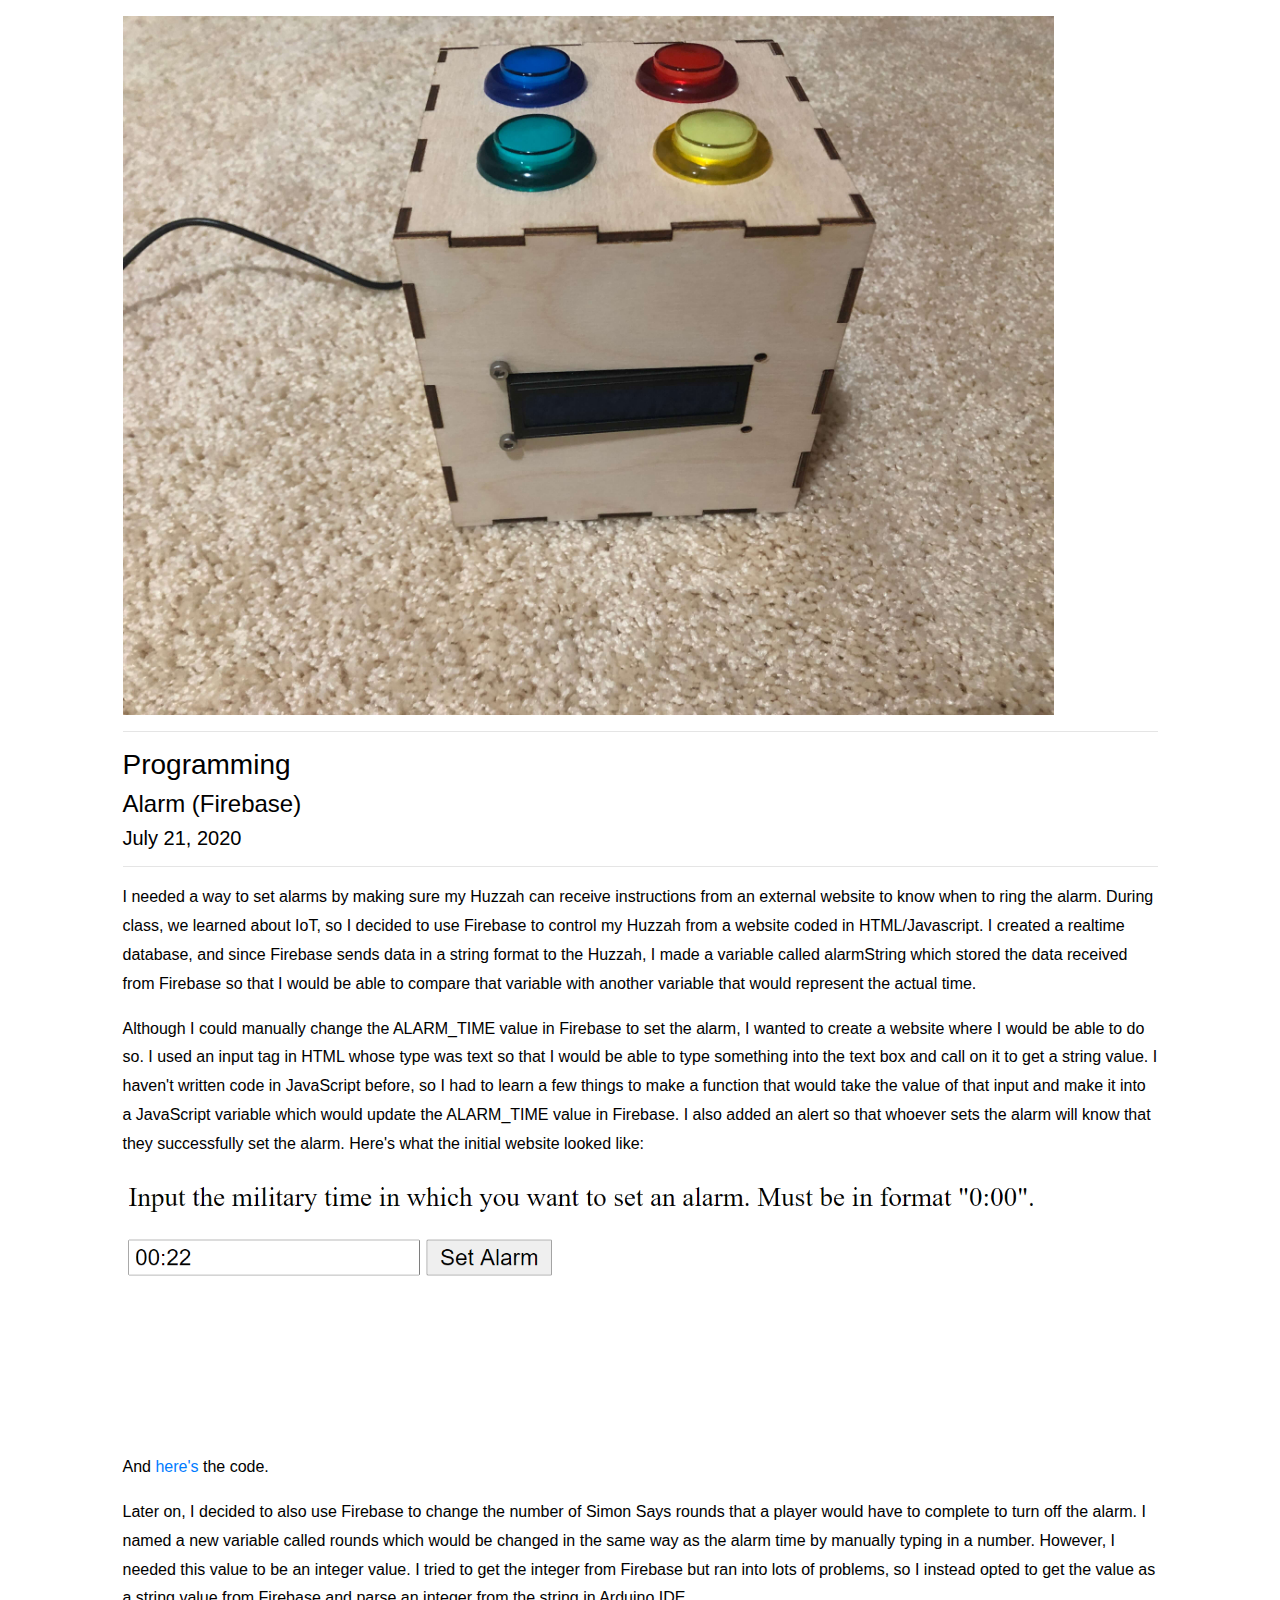
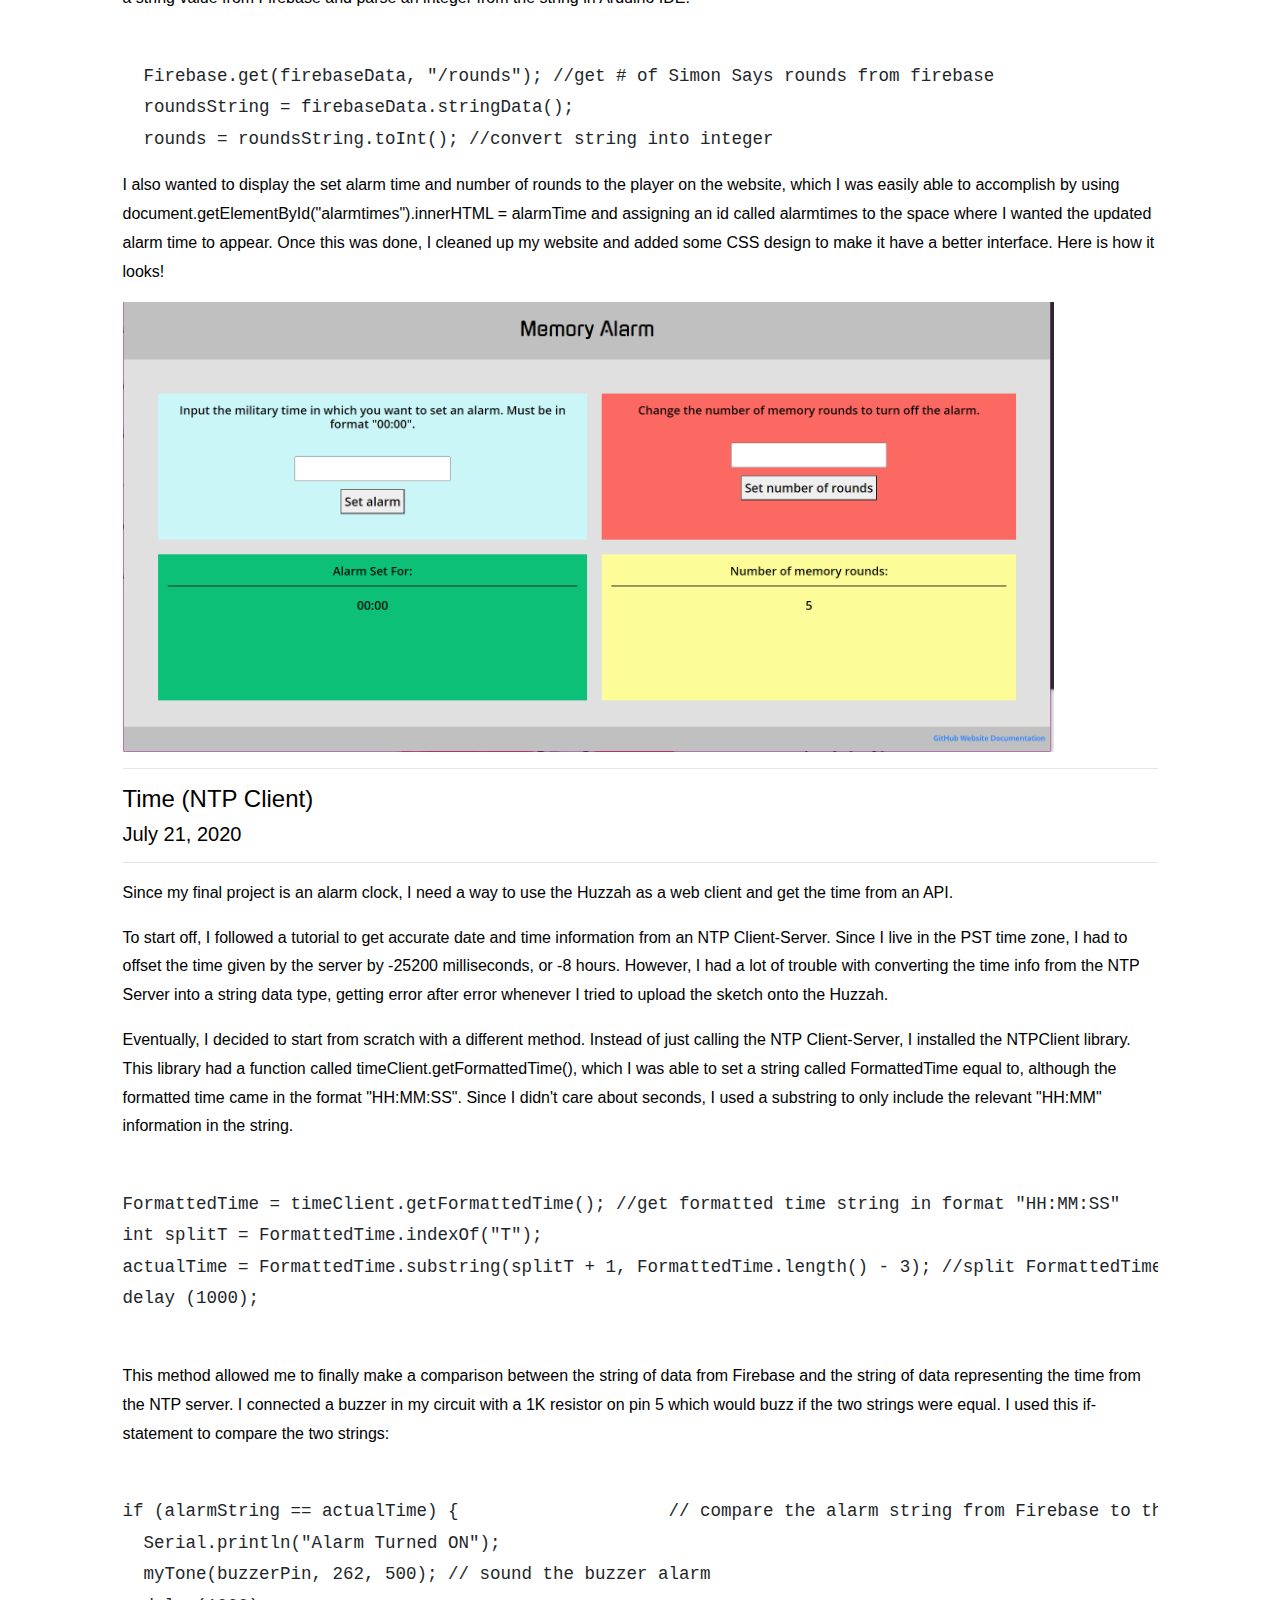
==== commit 59cf2a23: "Update index.html" ====
--- a/index.html
+++ b/index.html
@@ -7,7 +7,7 @@
   <script src="https://code.jquery.com/jquery-3.5.1.min.js"></script>
   <link rel="stylesheet" href="https://maxcdn.bootstrapcdn.com/bootstrap/4.4.1/css/bootstrap.min.css">
   <script src="https://maxcdn.bootstrapcdn.com/bootstrap/4.4.1/js/bootstrap.min.js"></script>
-  <link href="/style.css" rel="stylesheet">
+  <link href="style.css" rel="stylesheet">
 
   <link rel="stylesheet" href="//cdnjs.cloudflare.com/ajax/libs/highlight.js/9.12.0/styles/arduino-light.min.css">
 <script src="//cdnjs.cloudflare.com/ajax/libs/highlight.js/9.8.0/highlight.min.js"></script>
@@ -15,18 +15,18 @@
 <script>hljs.initHighlightingOnLoad();</script>
 </head>
 <div class="header">
-  <a href="../index.html" class="header">Memory Alarm</a>
+  <a href="index.html" class="header">Memory Alarm</a>
 </div>
 <body>
 <div class="container-fluid">
   
-	<h1> Final Project Documentation </h1>
+	<h1> Memory Alarm Documentation </h1>
   <hr>
   <a id="demo"><h3>Demo Video</h3></a>
   <div class ="video">
   <iframe width="739.2" height="415.8" src="https://www.youtube.com/embed/teWUjaIdMx8" frameborder="0" allow="accelerometer; autoplay; encrypted-media; gyroscope; picture-in-picture" allowfullscreen></iframe> </div>
   <br>
-  <h5 style="text-align: center;"> To set the alarm from a website via Firebase from anywhere with internet access, <a href="../firebaseintro.html">here's</a> the link. </h5>
+  <h5 style="text-align: center;"> To set the alarm from a website via Firebase from anywhere with internet access, <a href="https://michelleyl78.github.io/PHYS_S-12/firebaseintro.html">here's</a> the link. </h5>
   <hr>
   <h3> Table of Contents: </h3>
   <div id='index'>
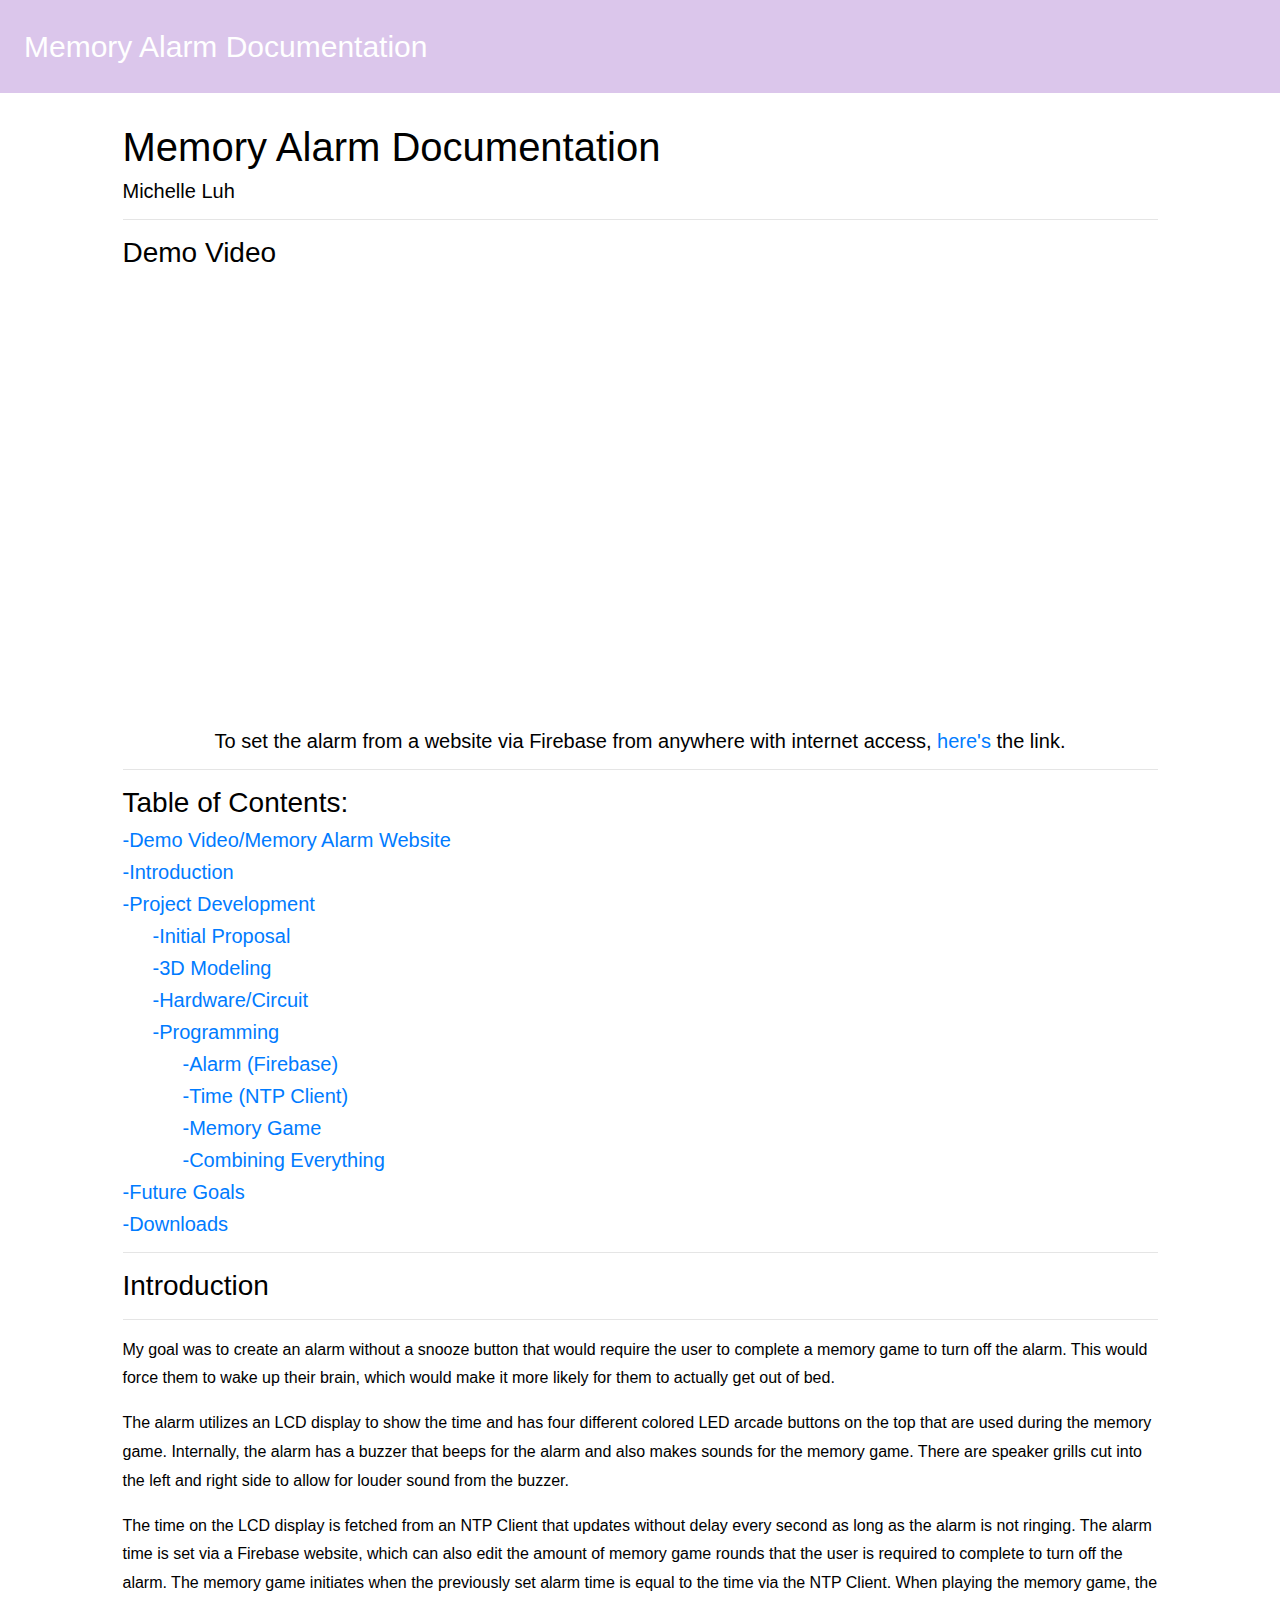
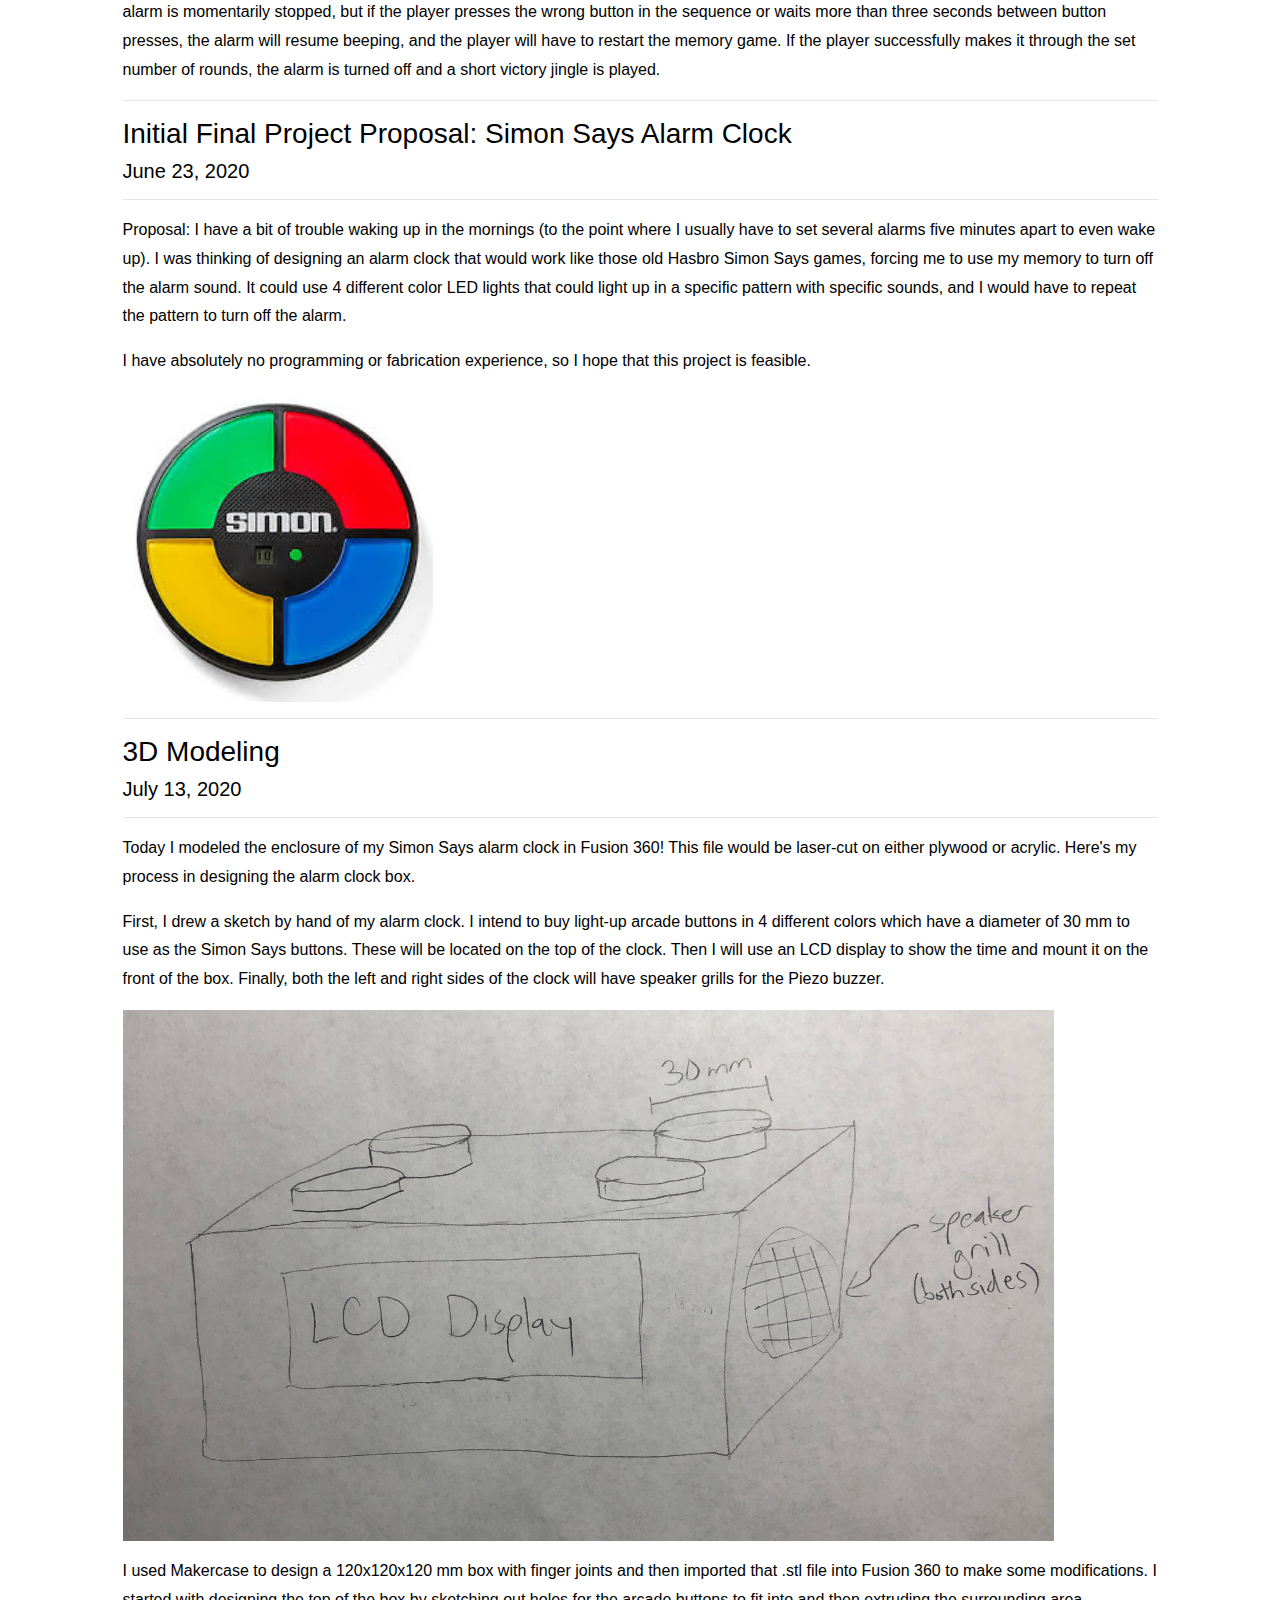
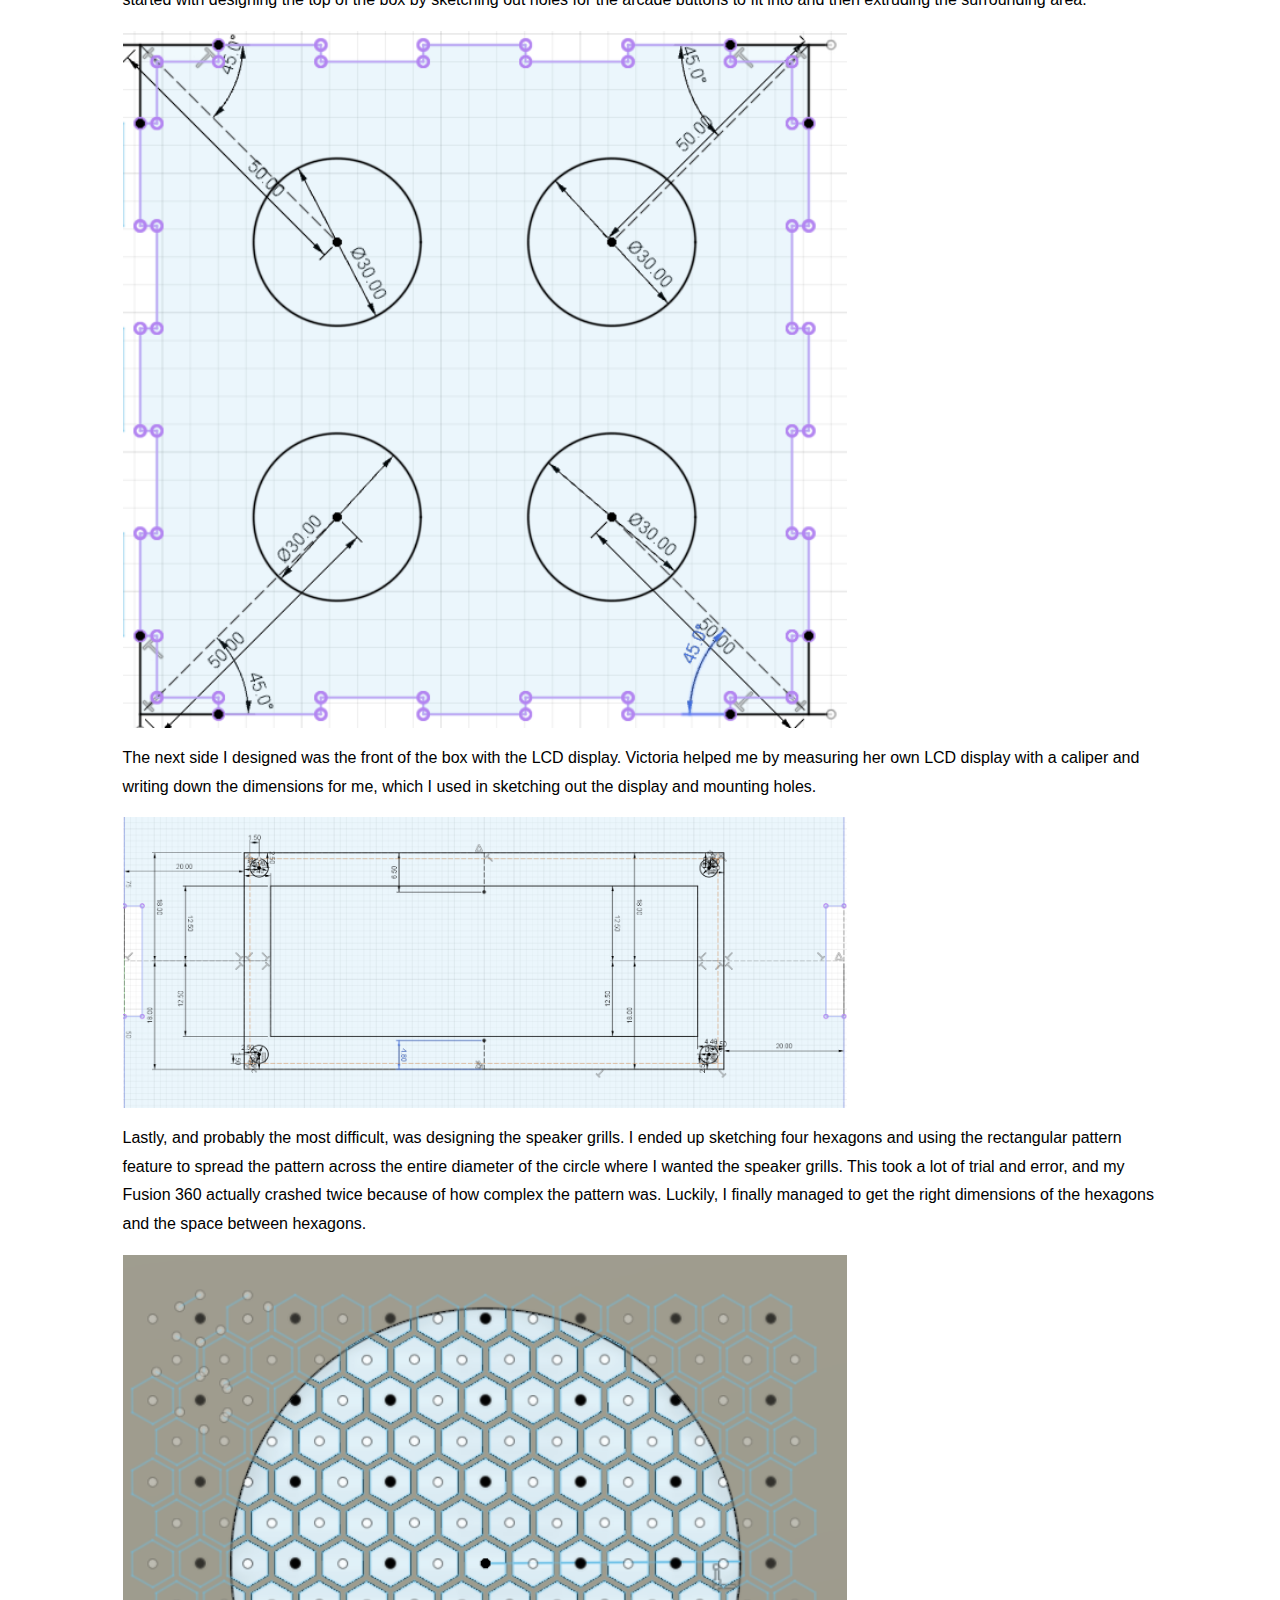
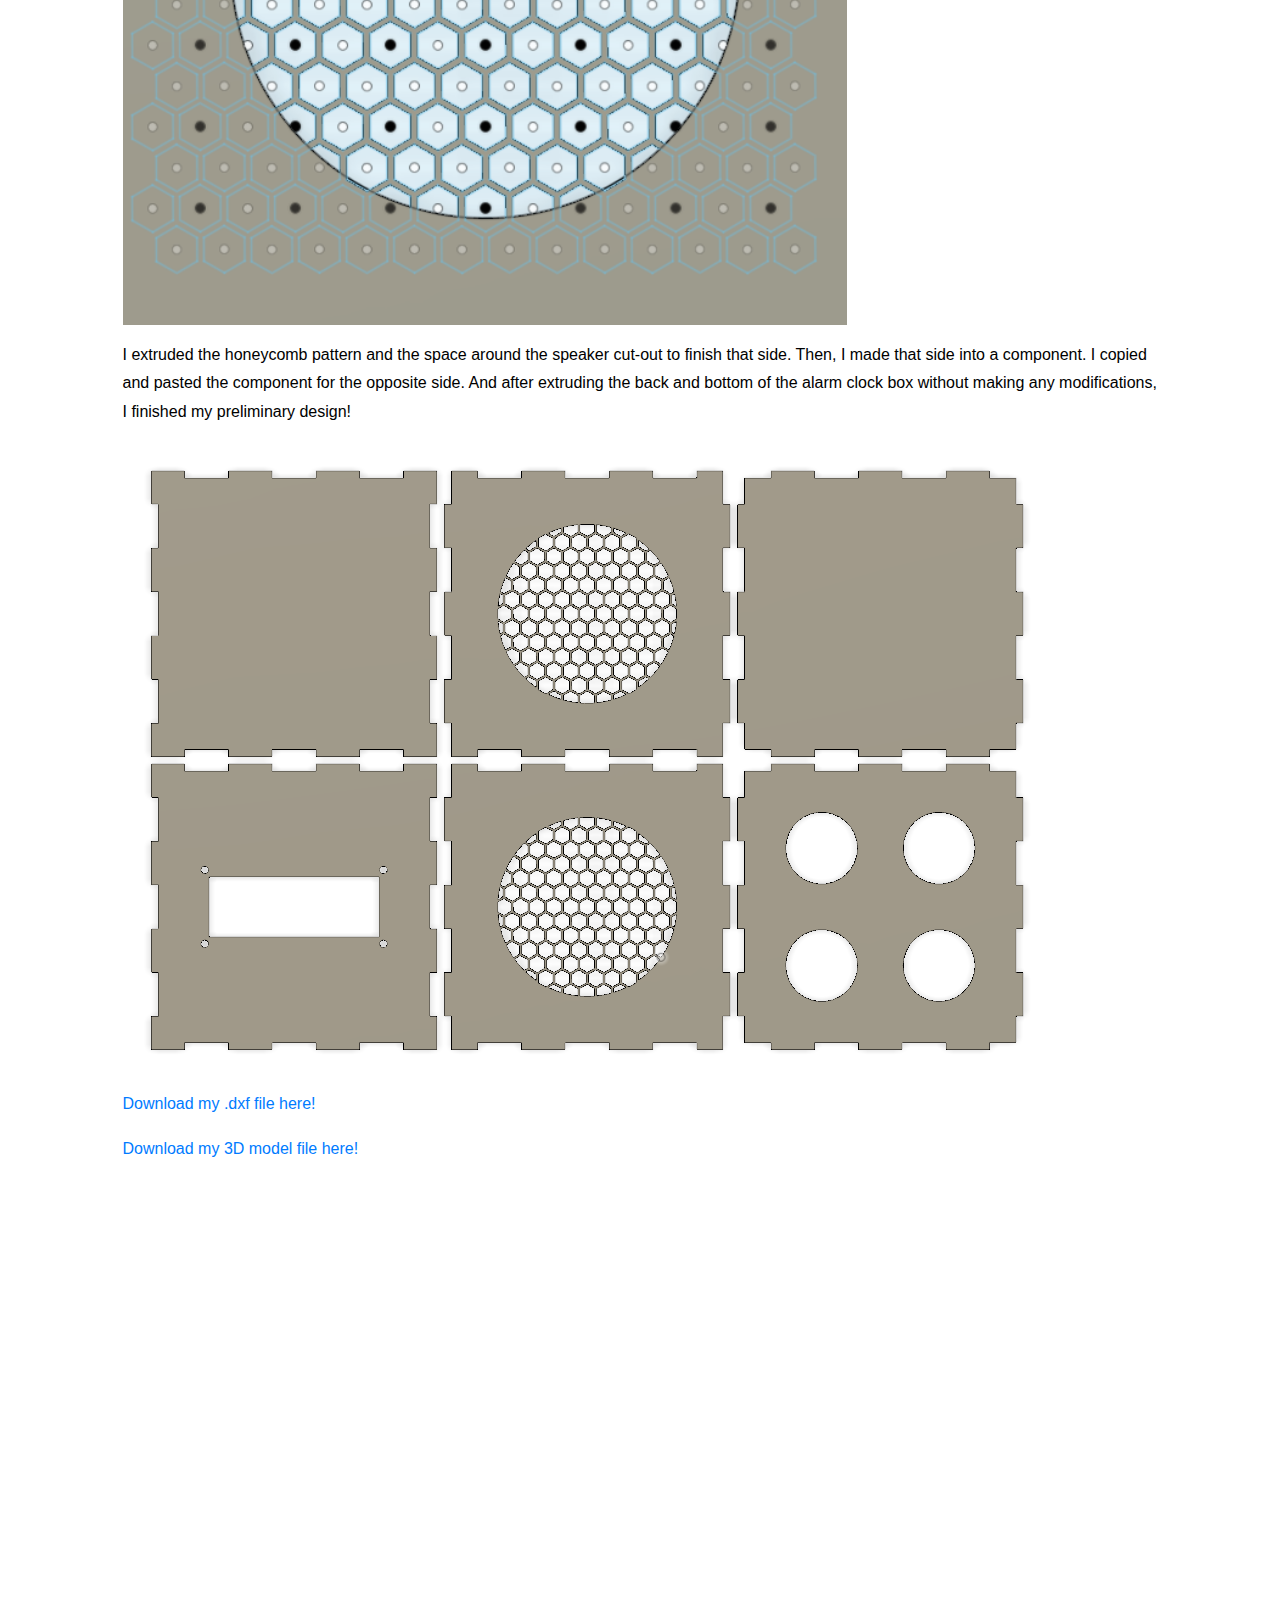
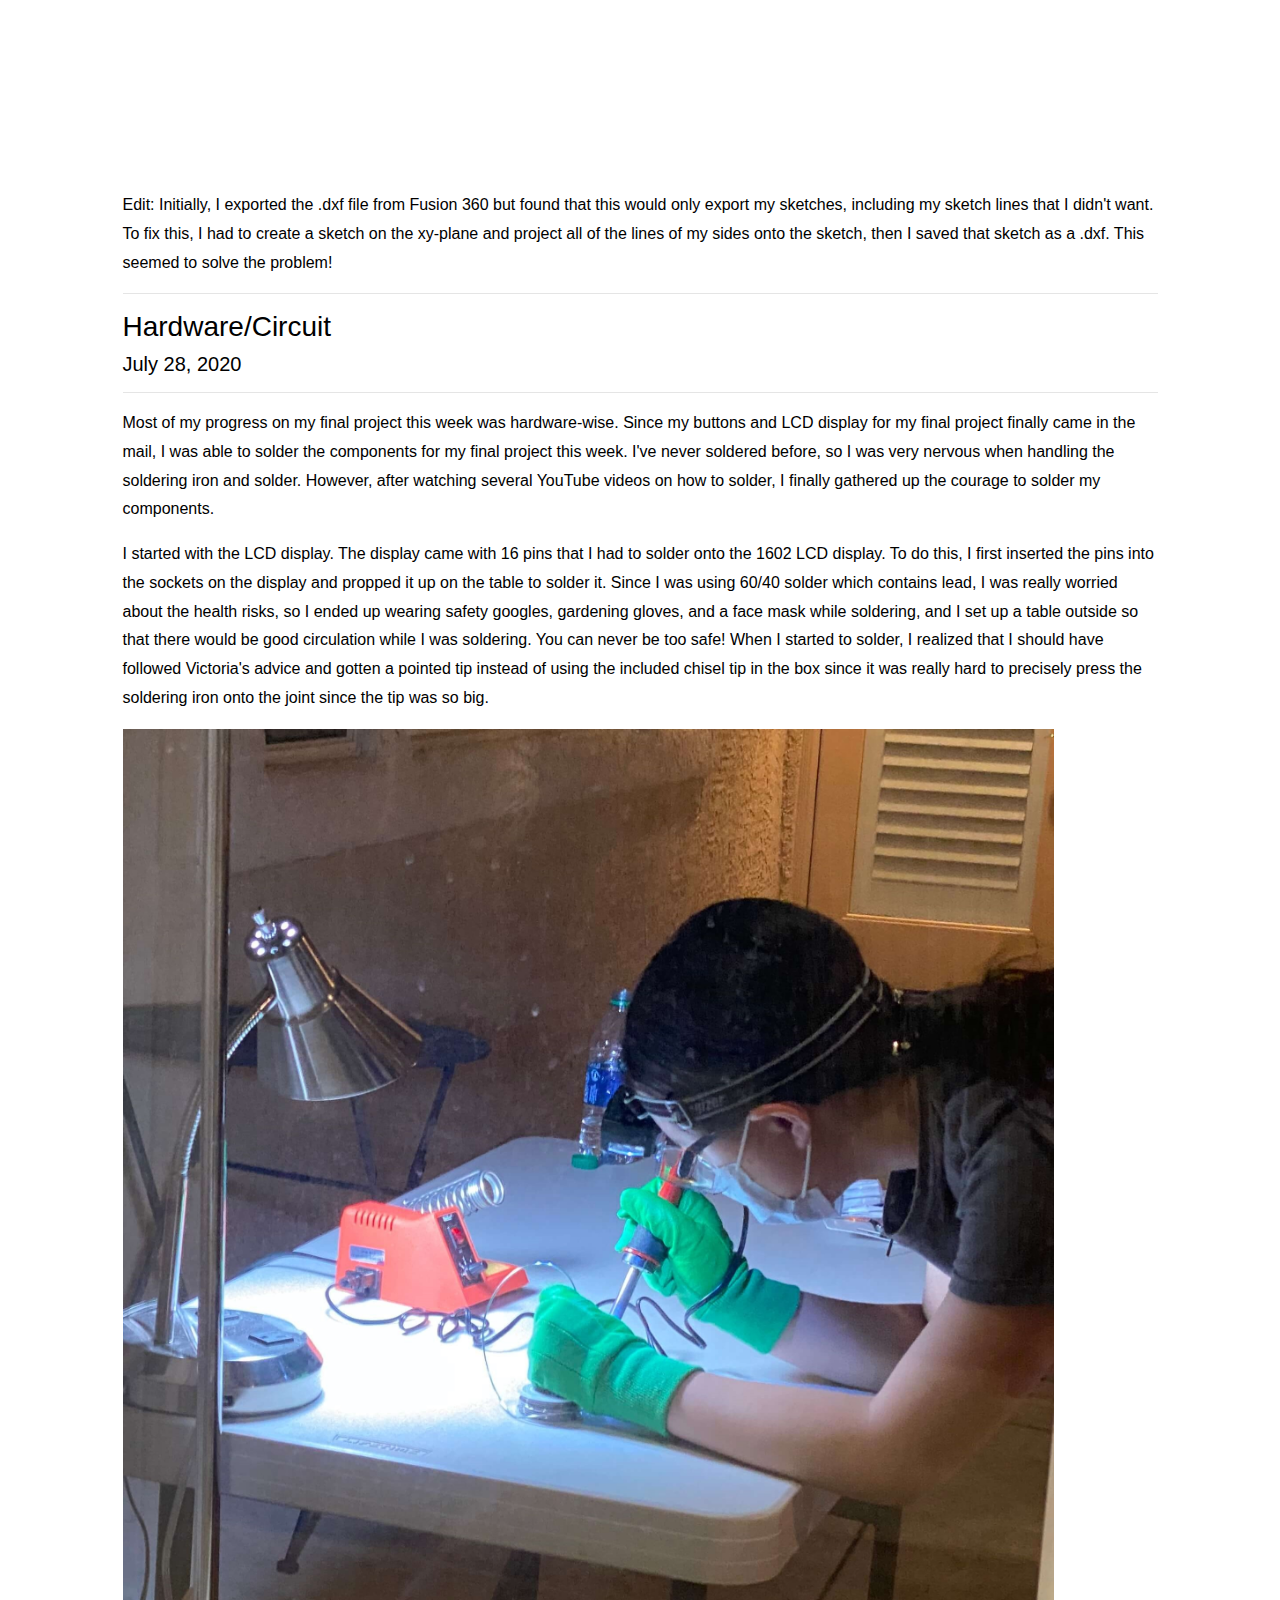
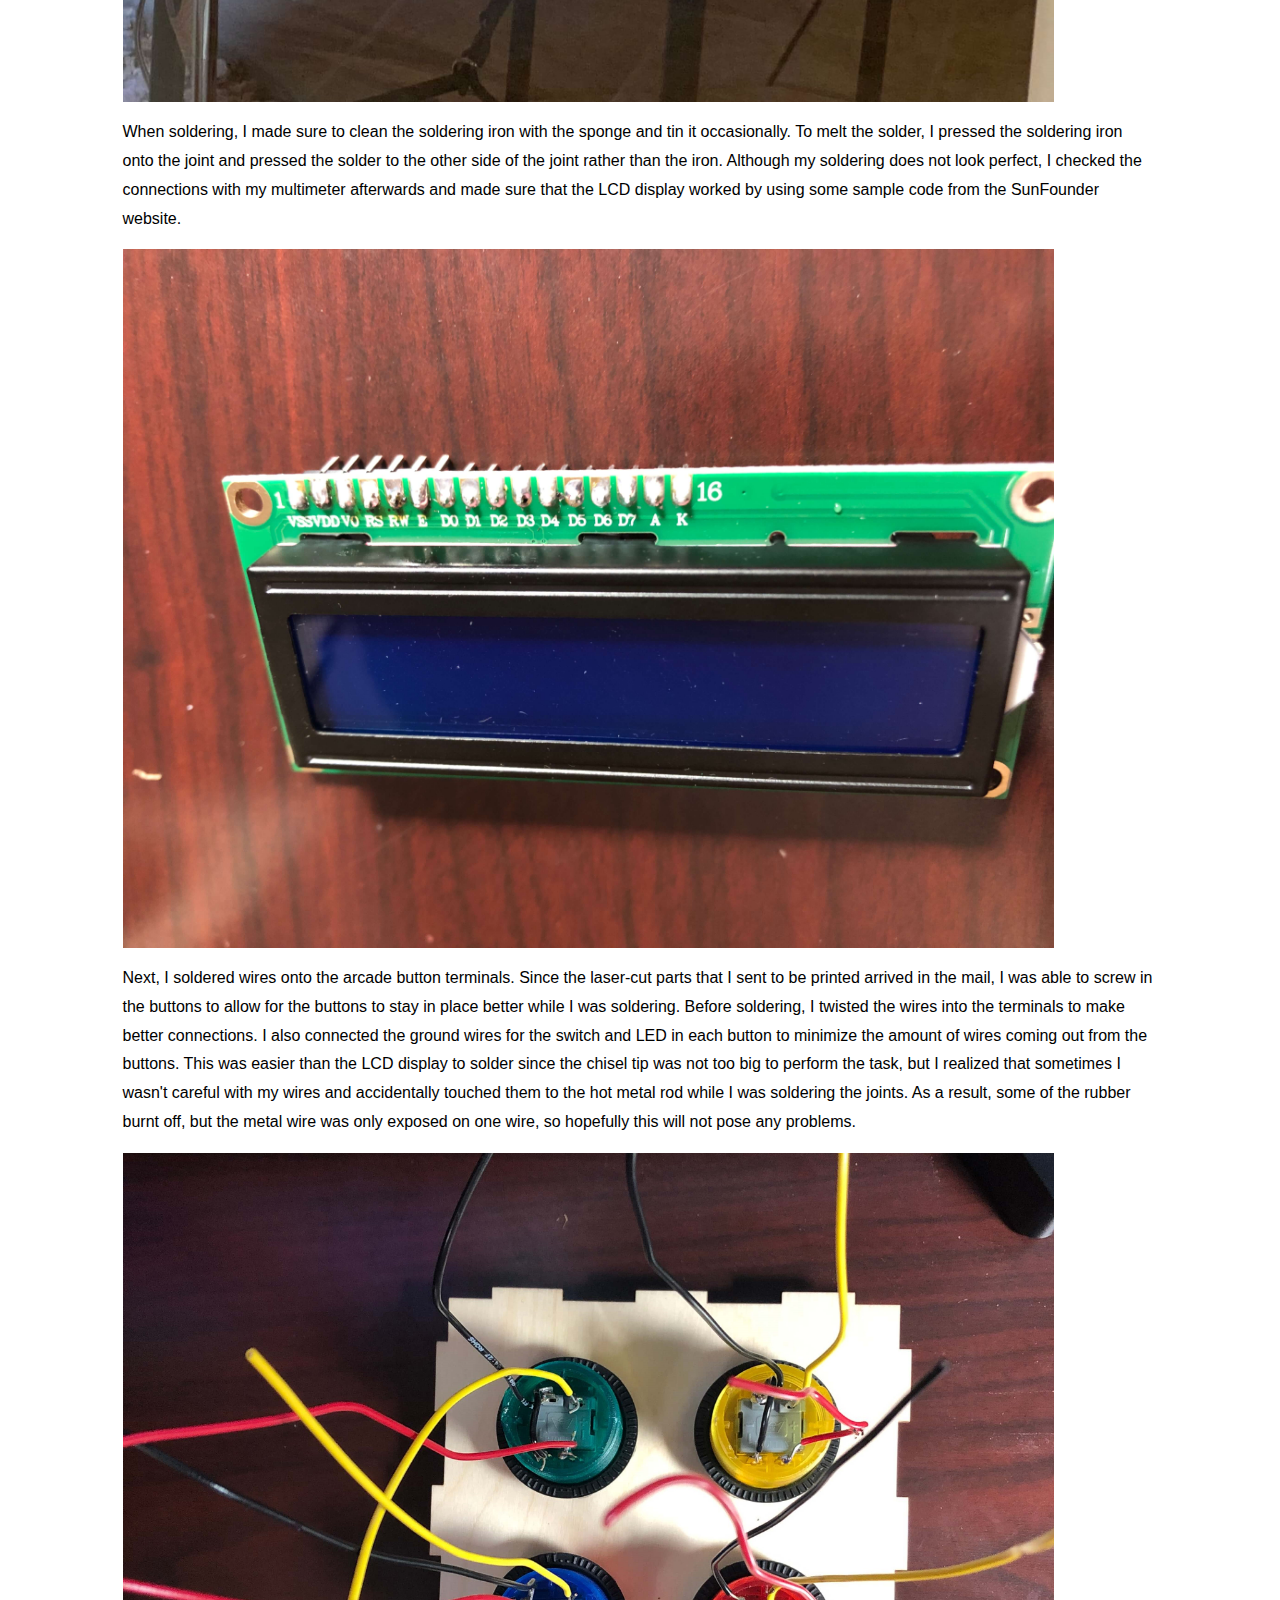
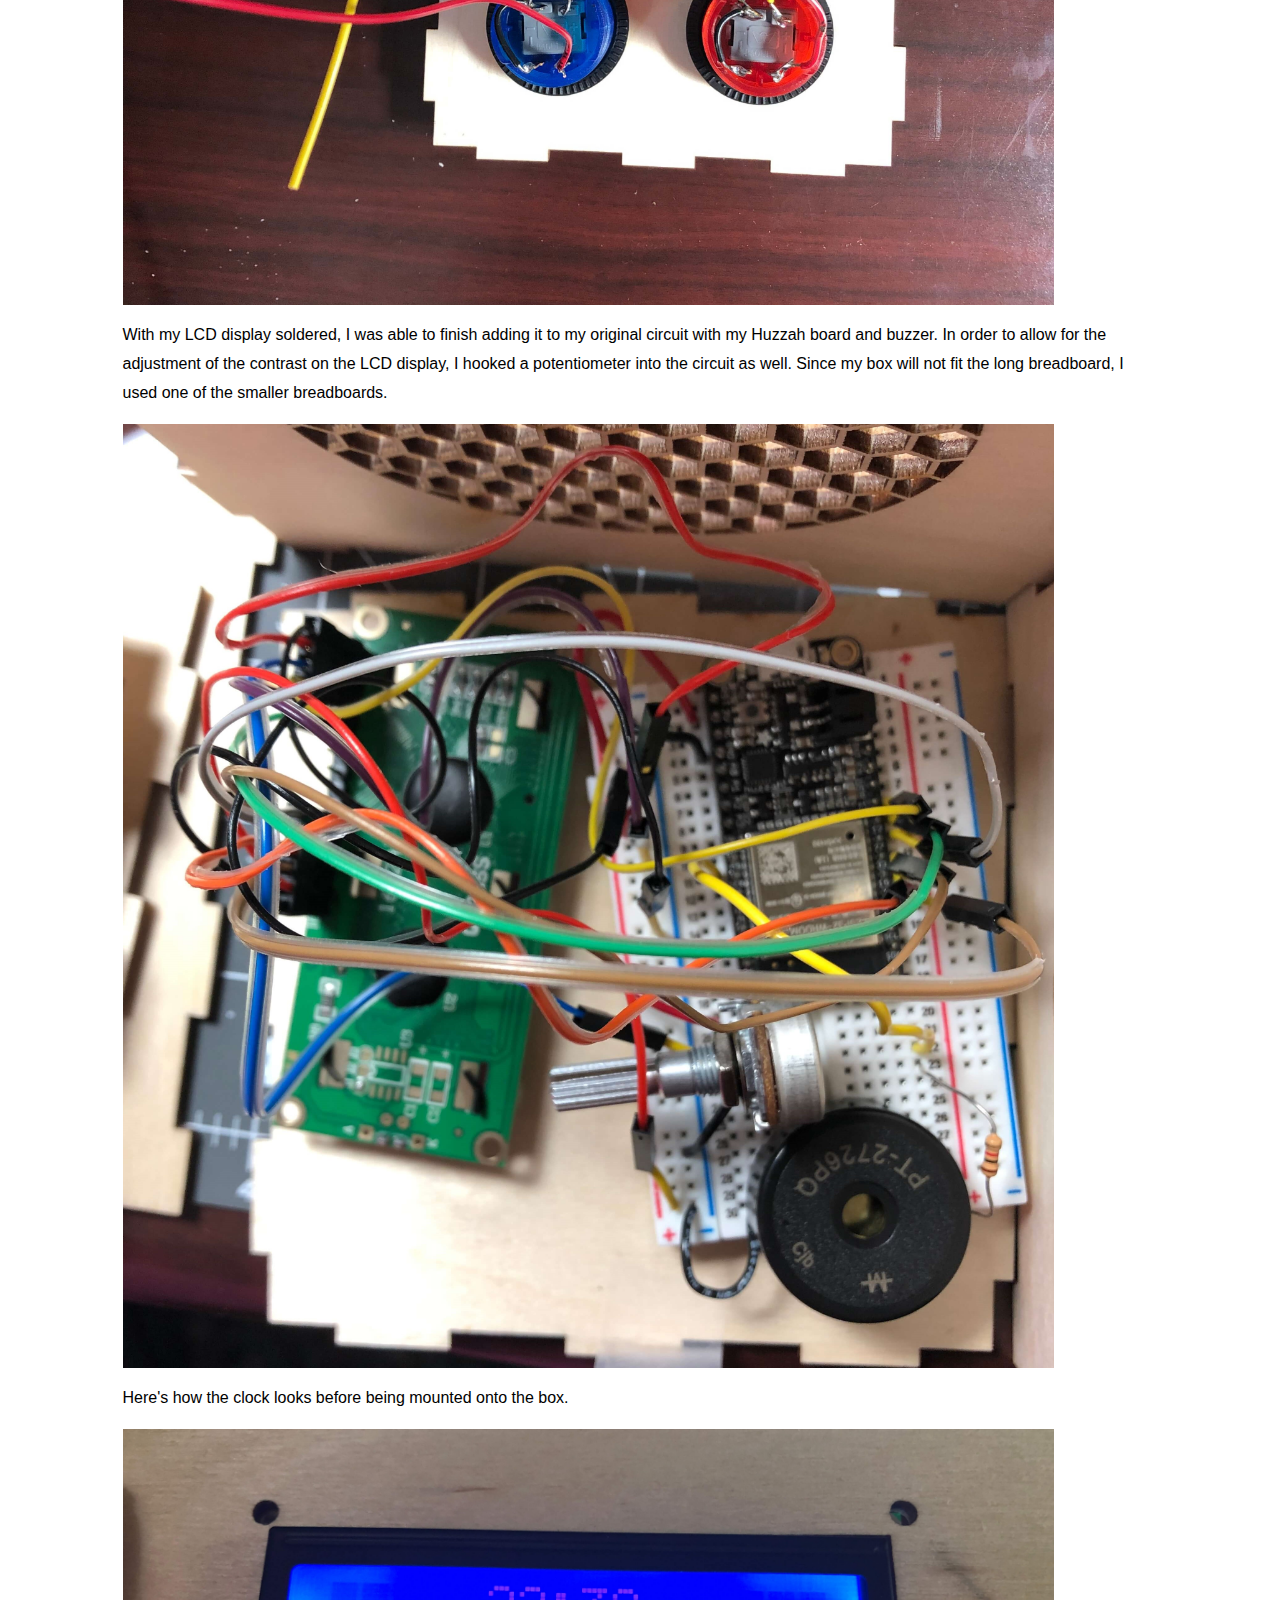
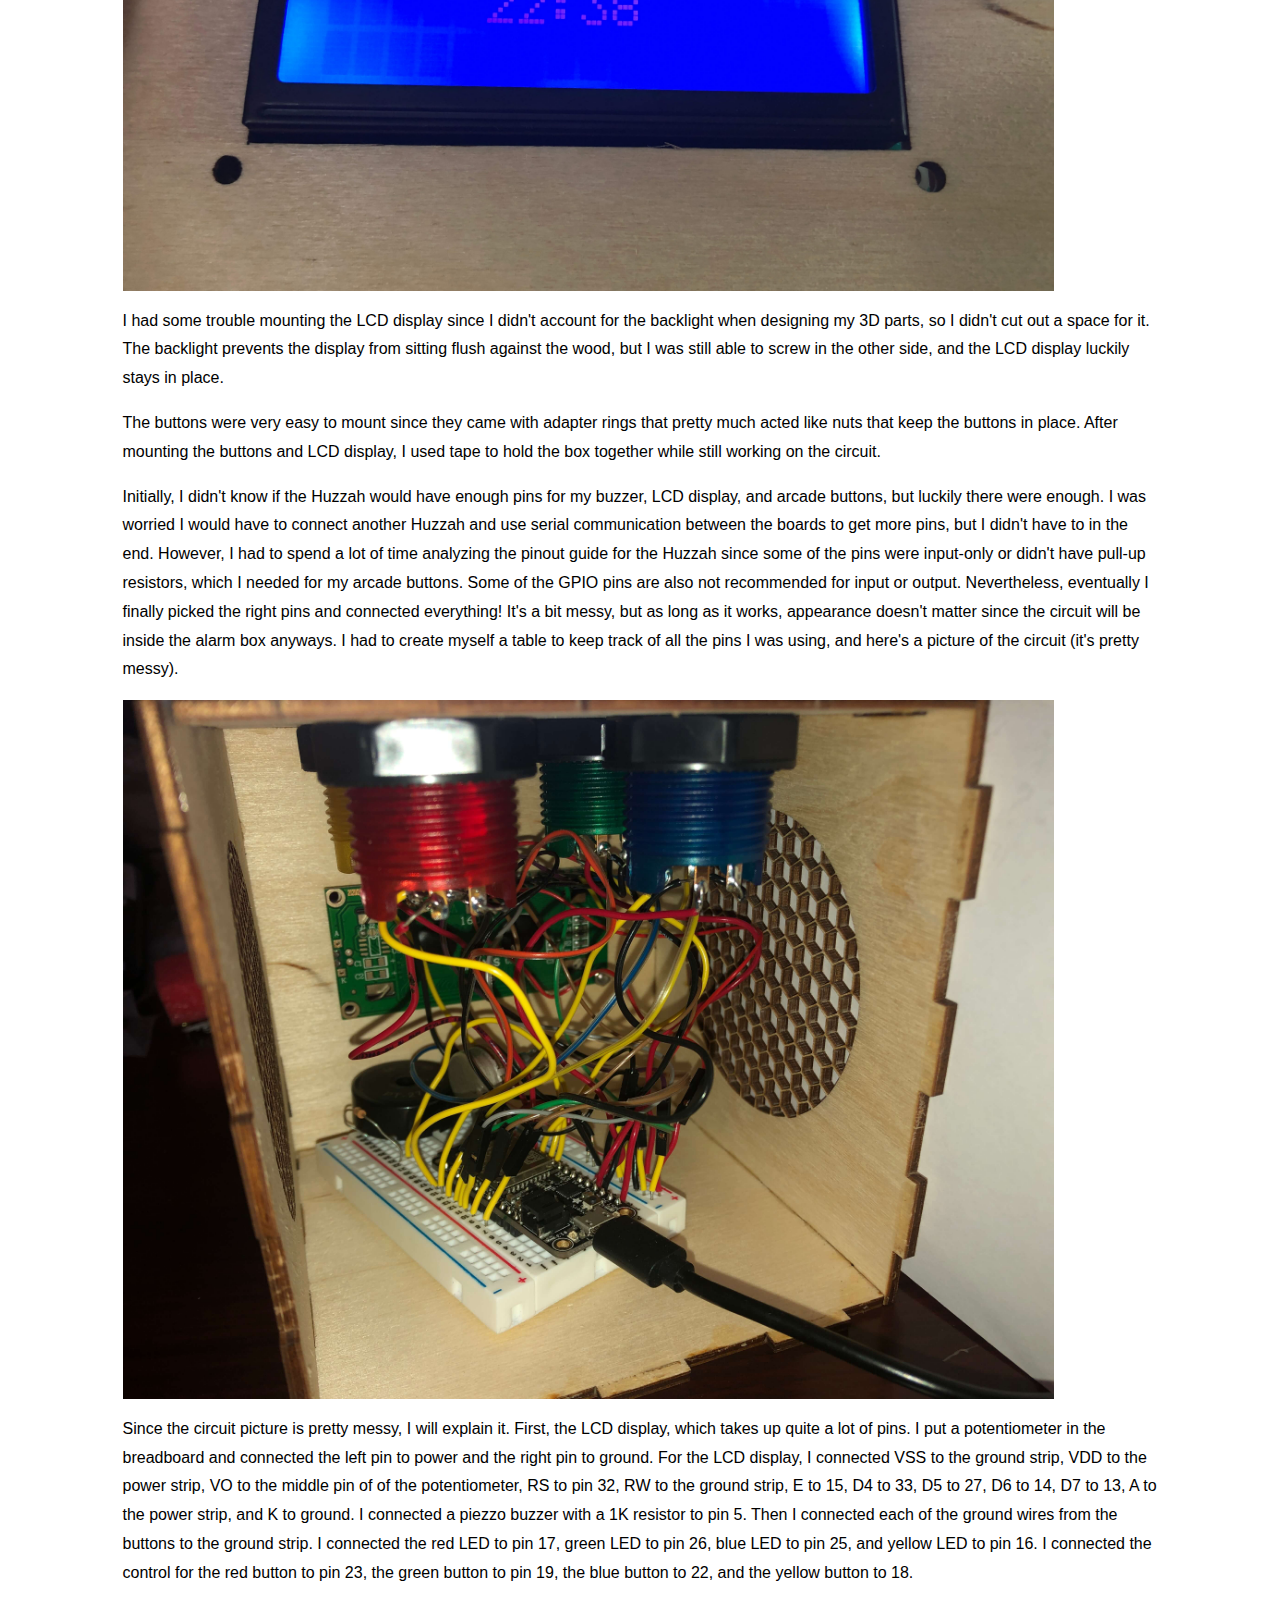
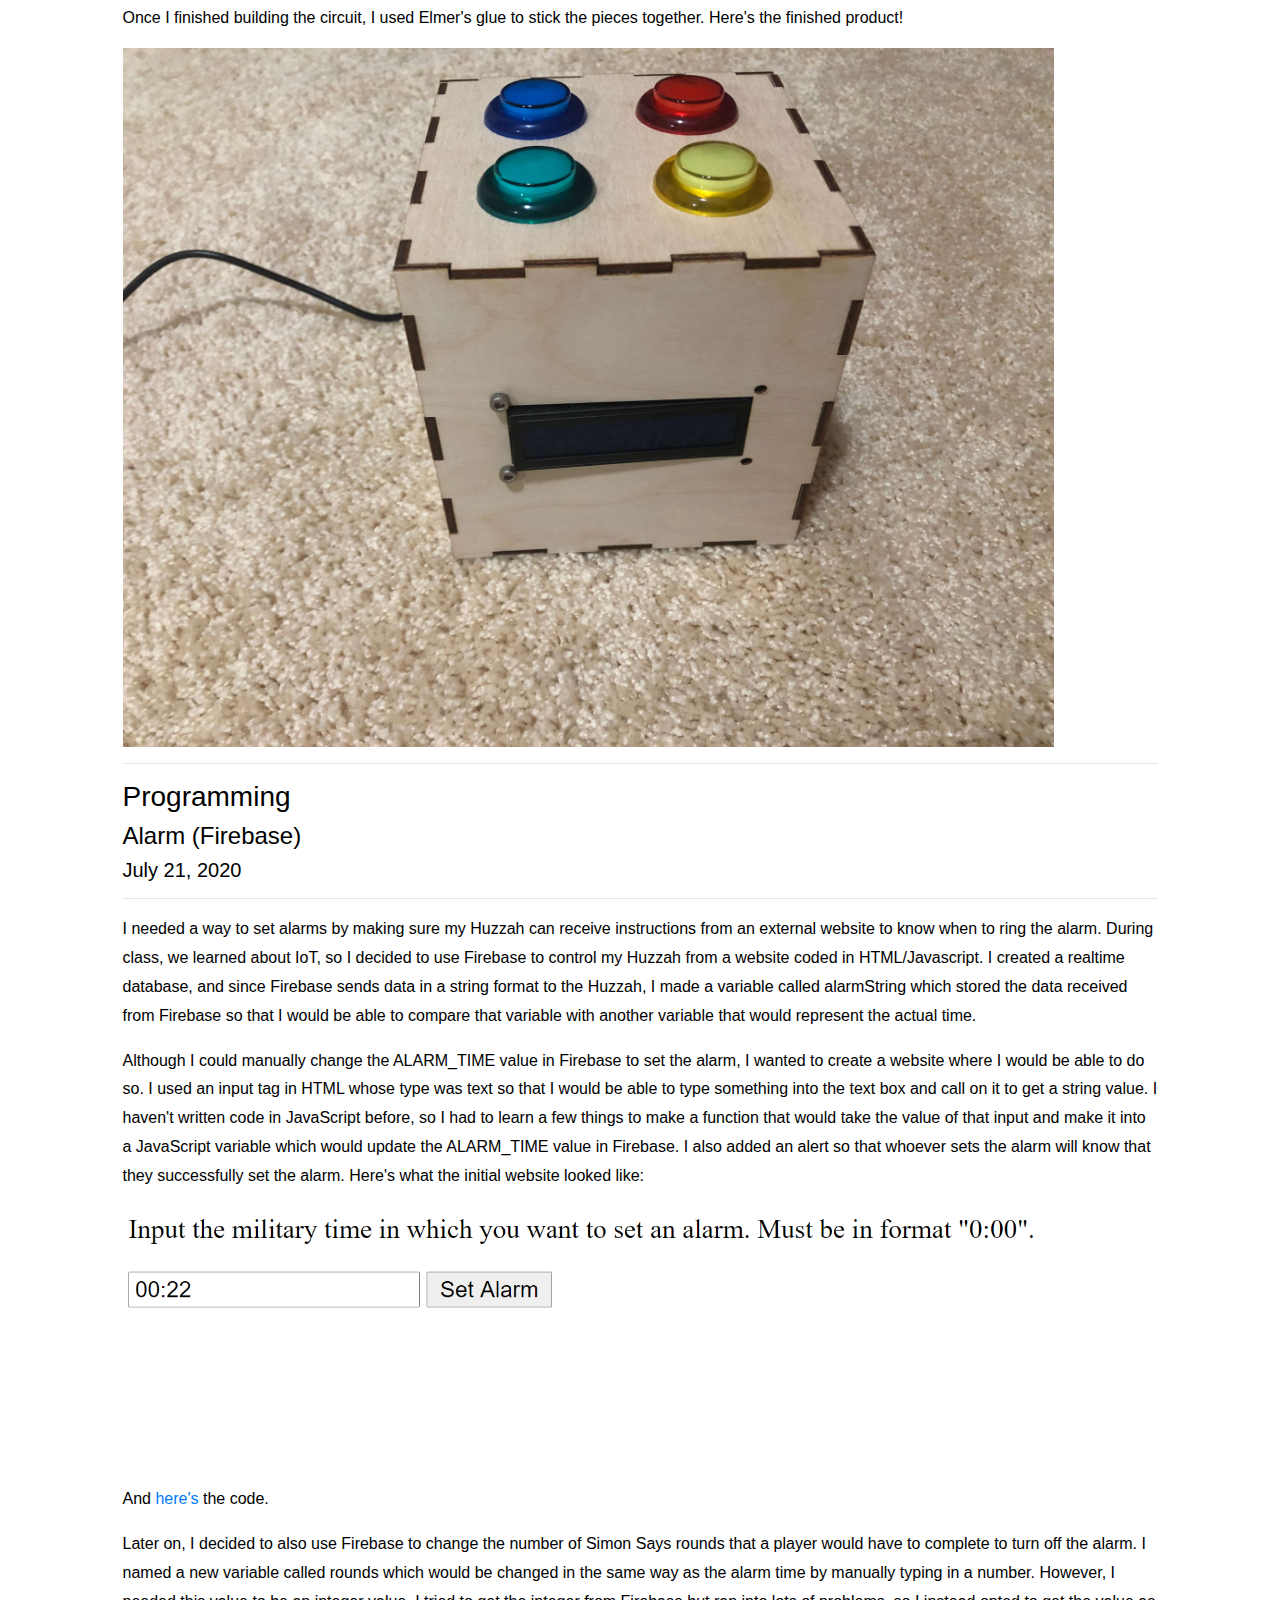
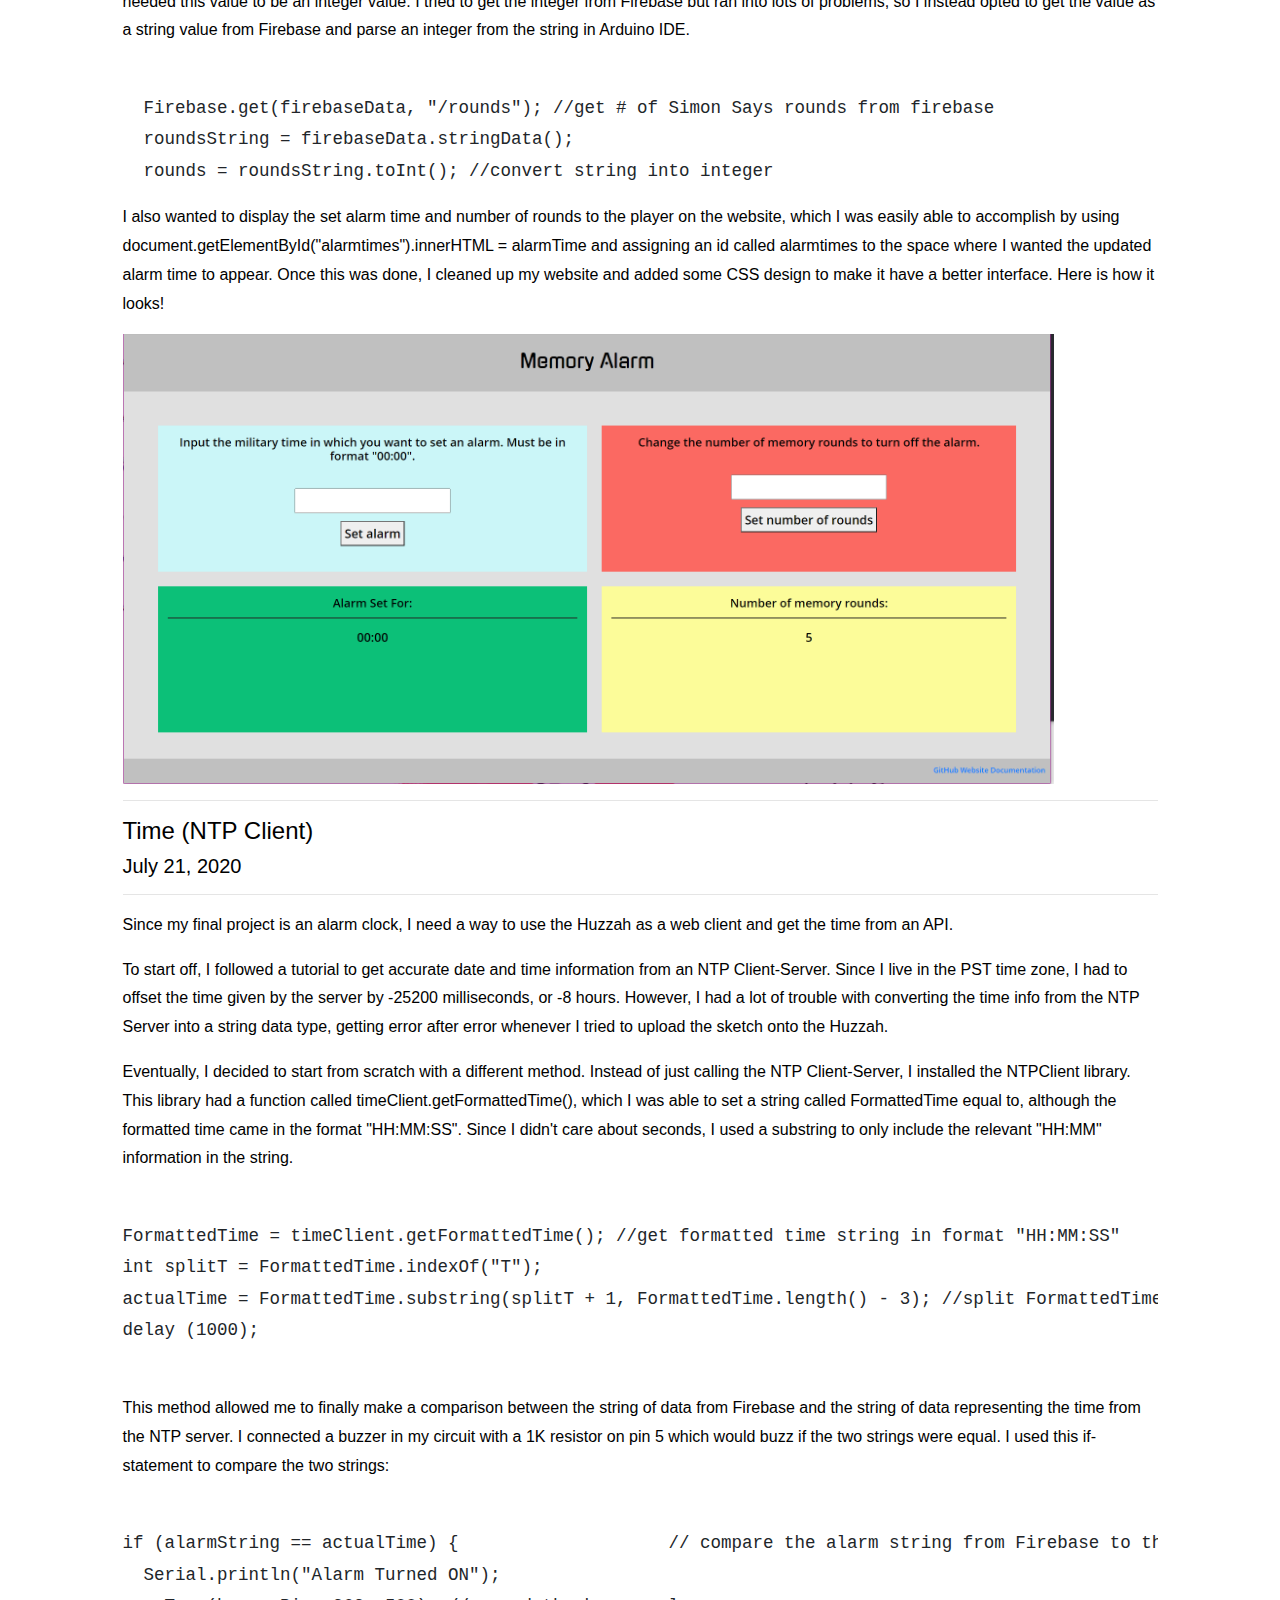
==== commit 98dbafea: "Update index.html" ====
--- a/index.html
+++ b/index.html
@@ -15,12 +15,13 @@
 <script>hljs.initHighlightingOnLoad();</script>
 </head>
 <div class="header">
-  <a href="index.html" class="header">Memory Alarm</a>
+  <a href="index.html" class="header">Memory Alarm Documentation</a>
 </div>
 <body>
 <div class="container-fluid">
   
 	<h1> Memory Alarm Documentation </h1>
+  <h5> Michelle Luh </h5>
   <hr>
   <a id="demo"><h3>Demo Video</h3></a>
   <div class ="video">
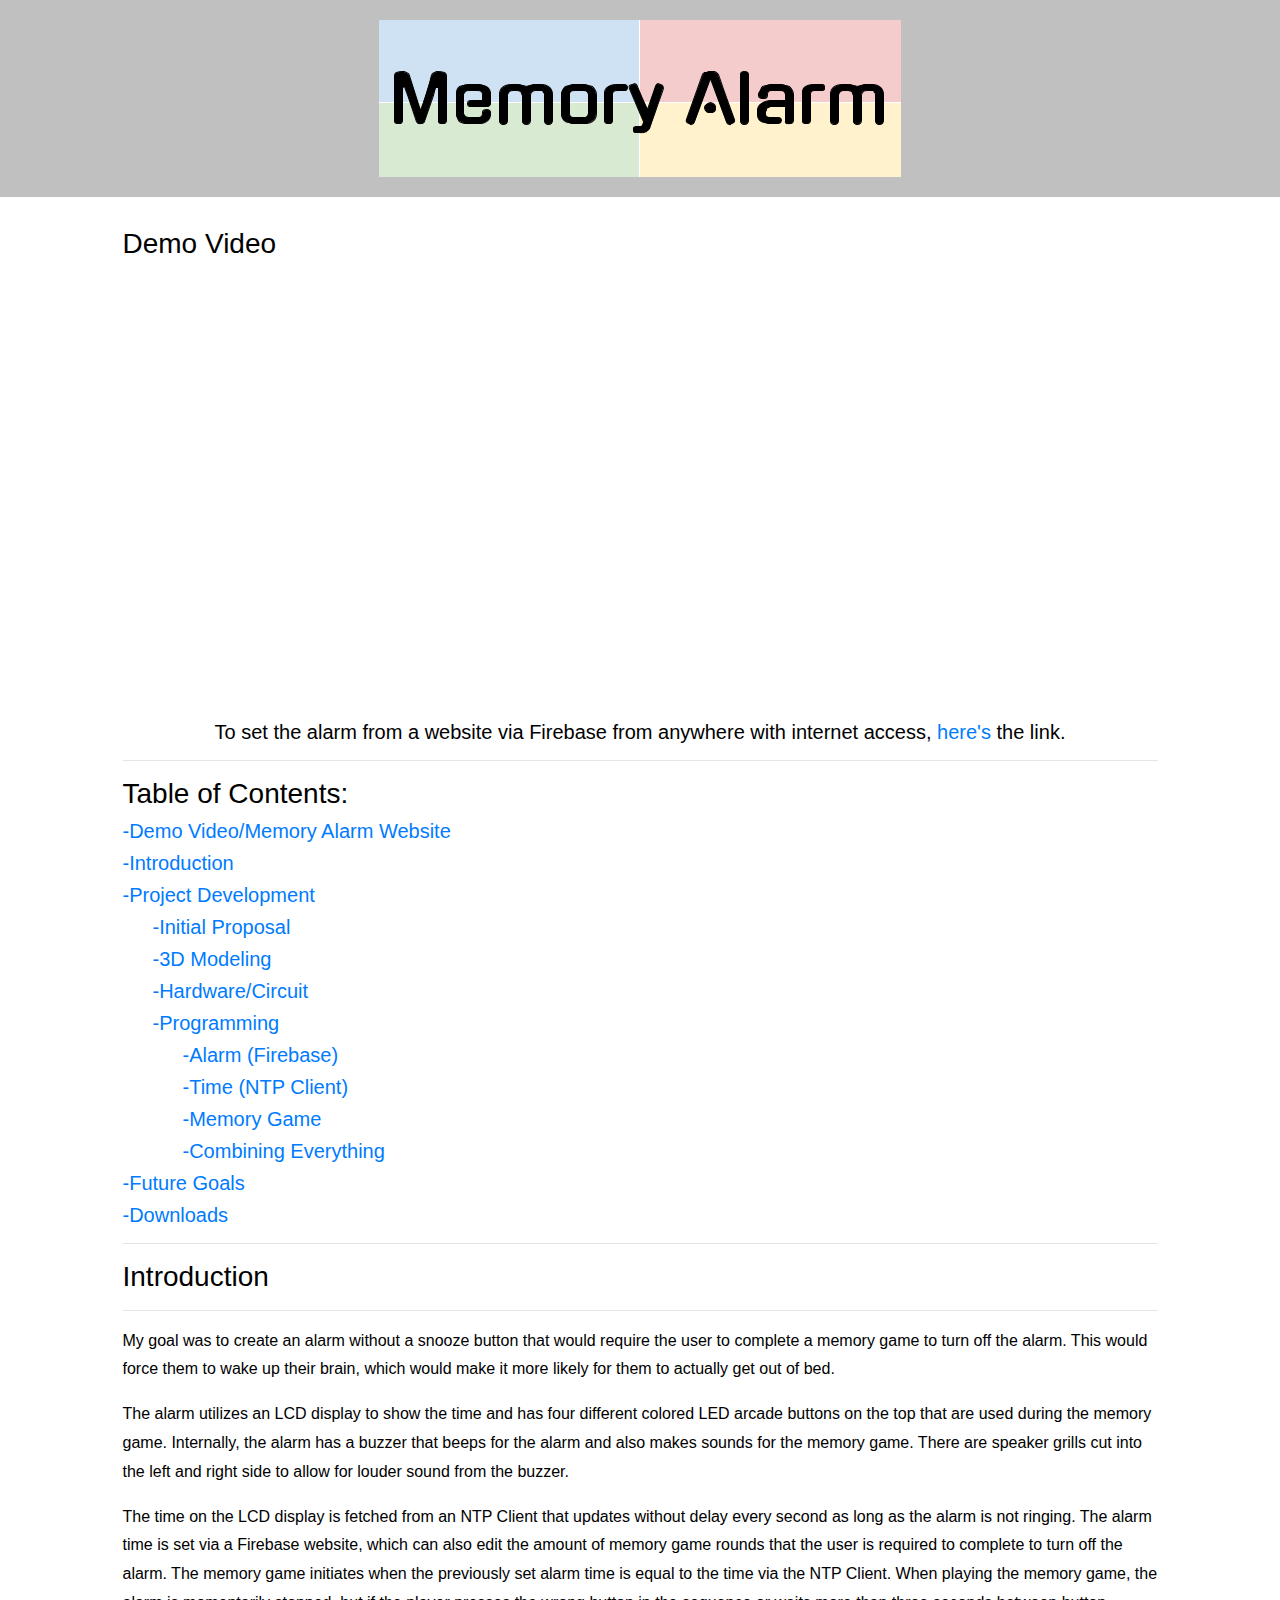
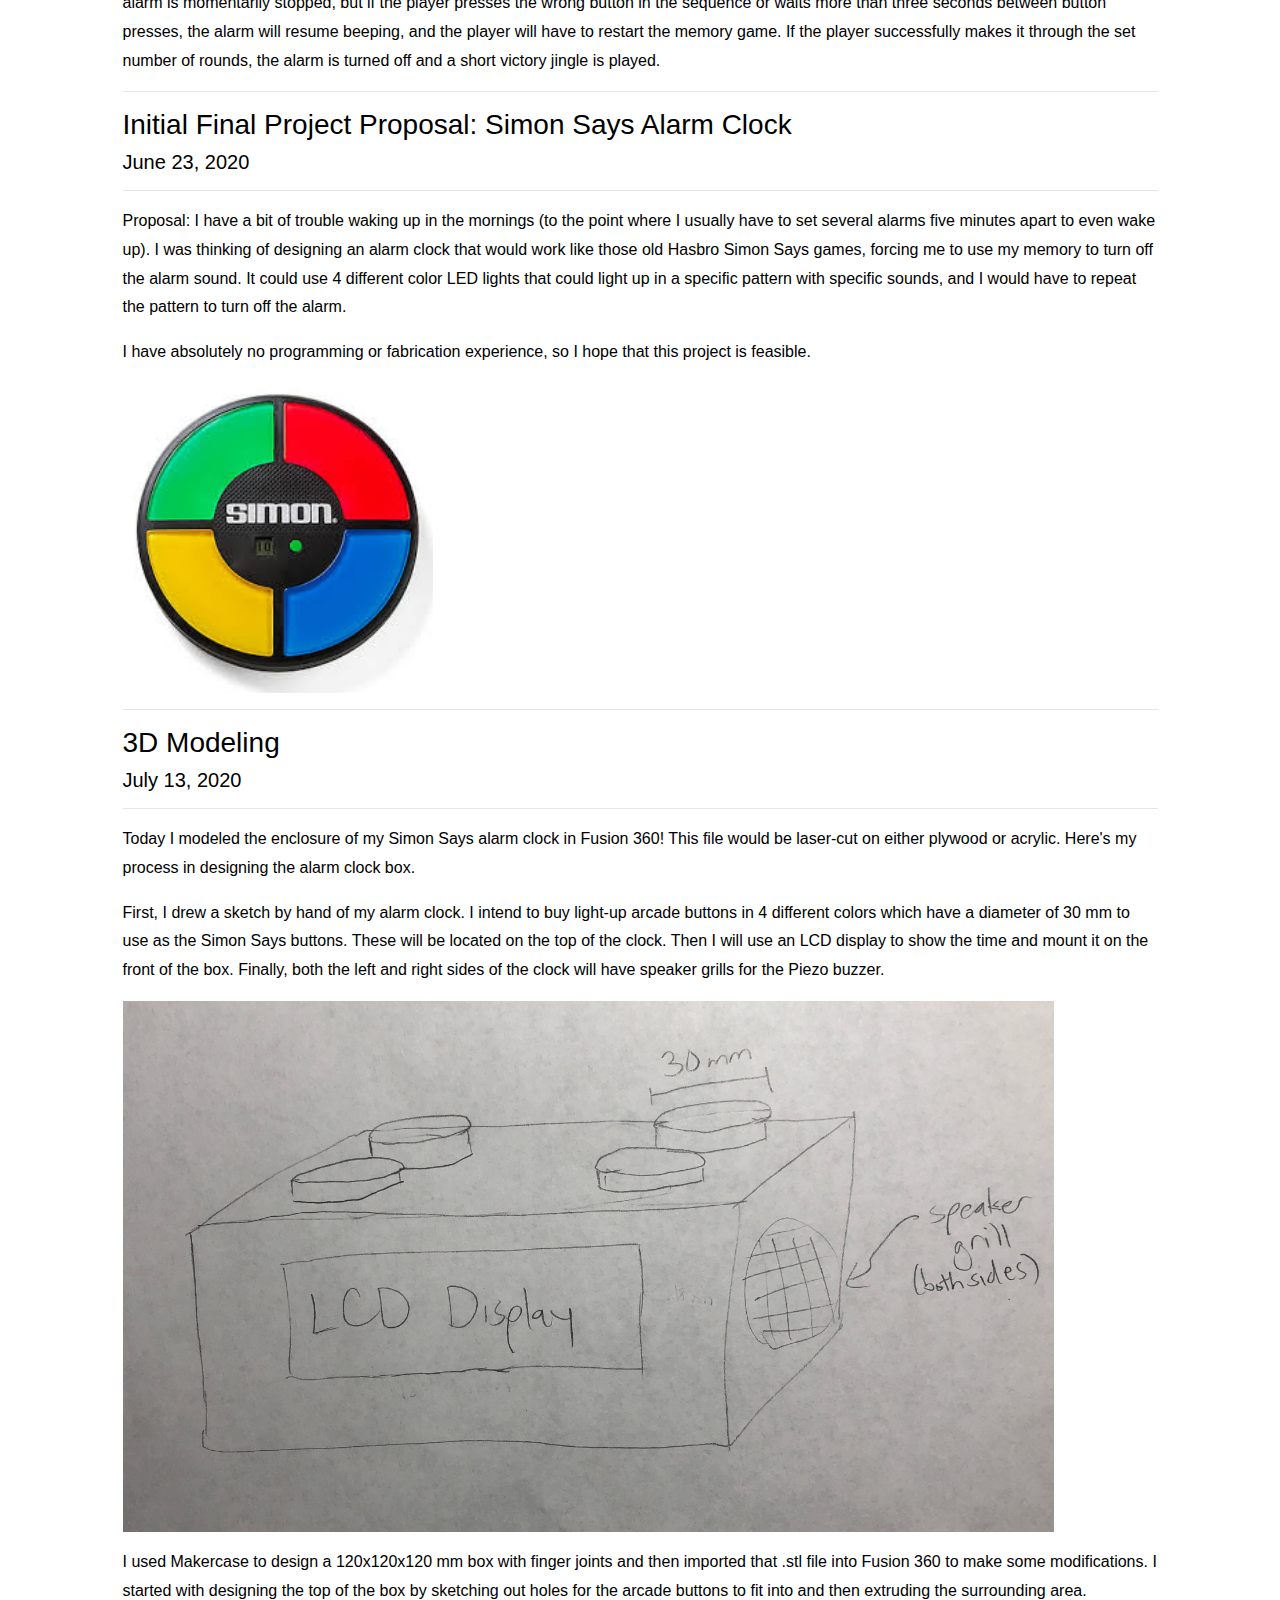
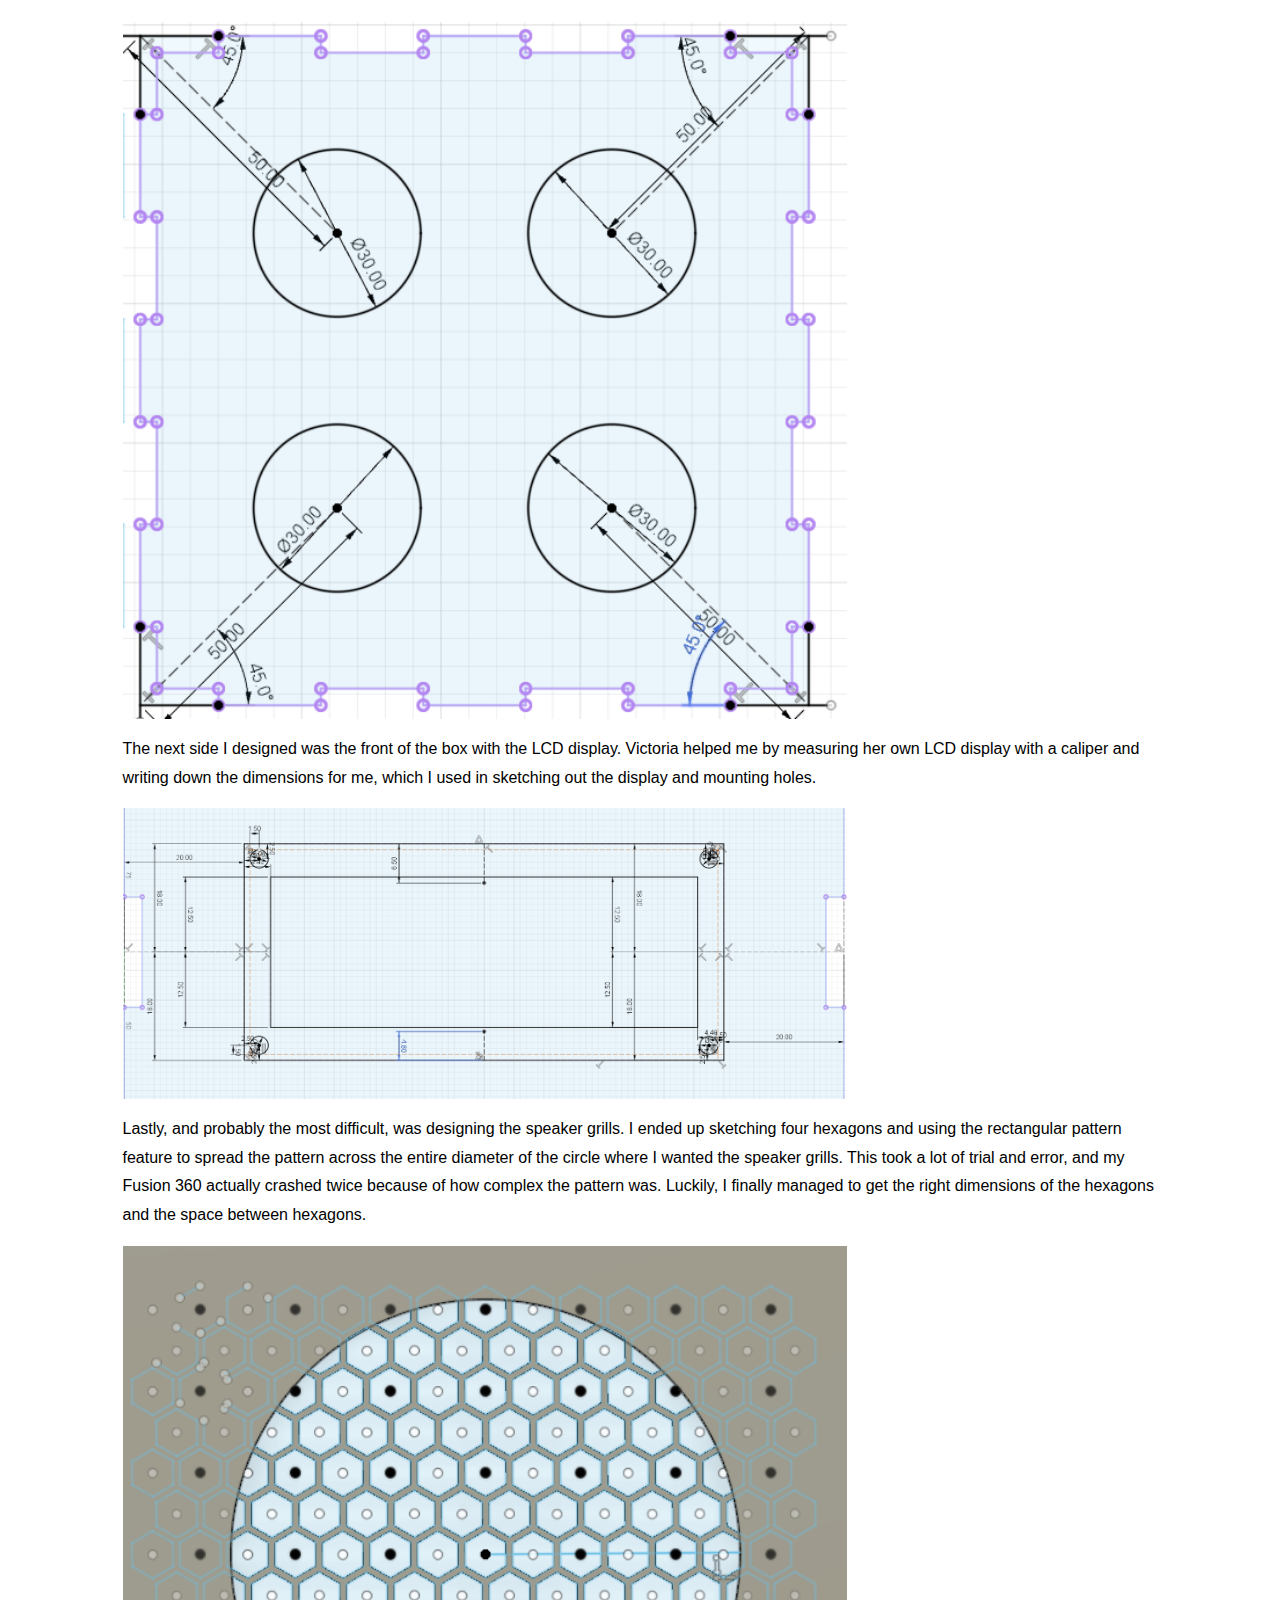
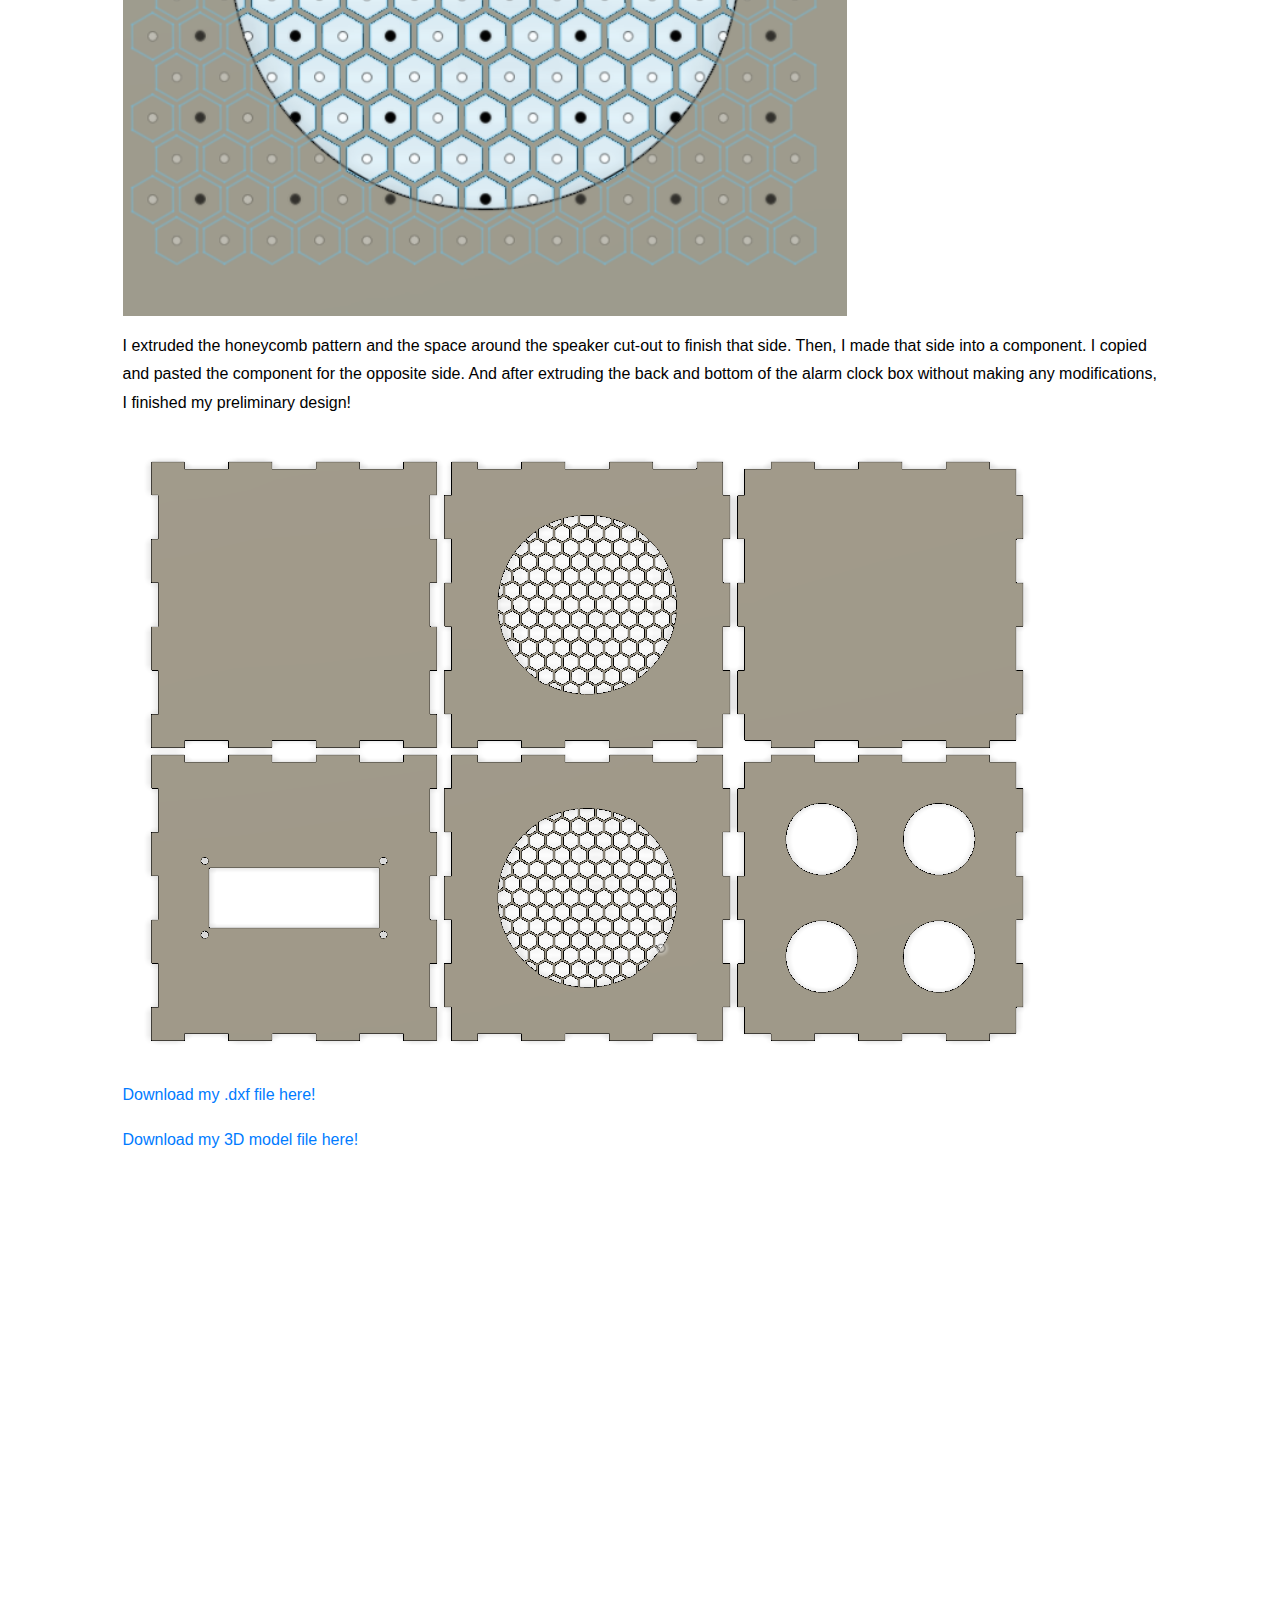
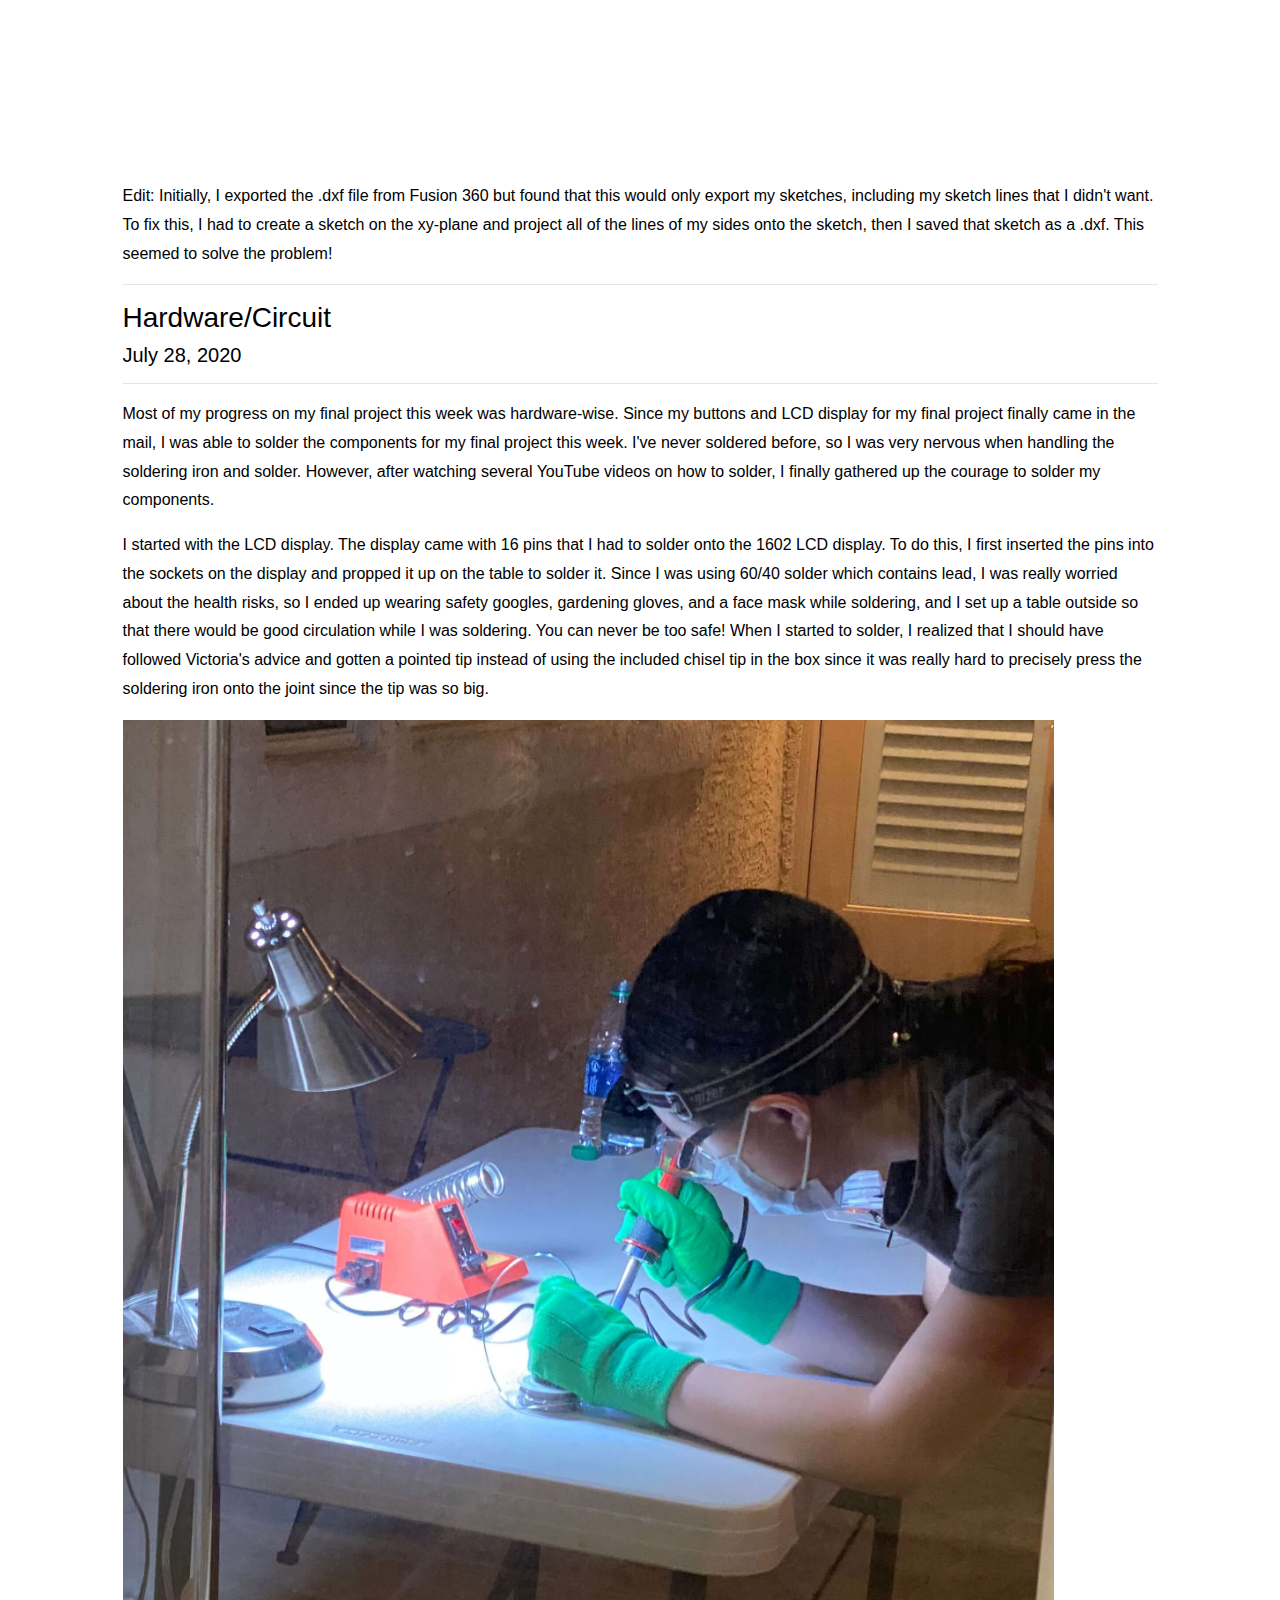
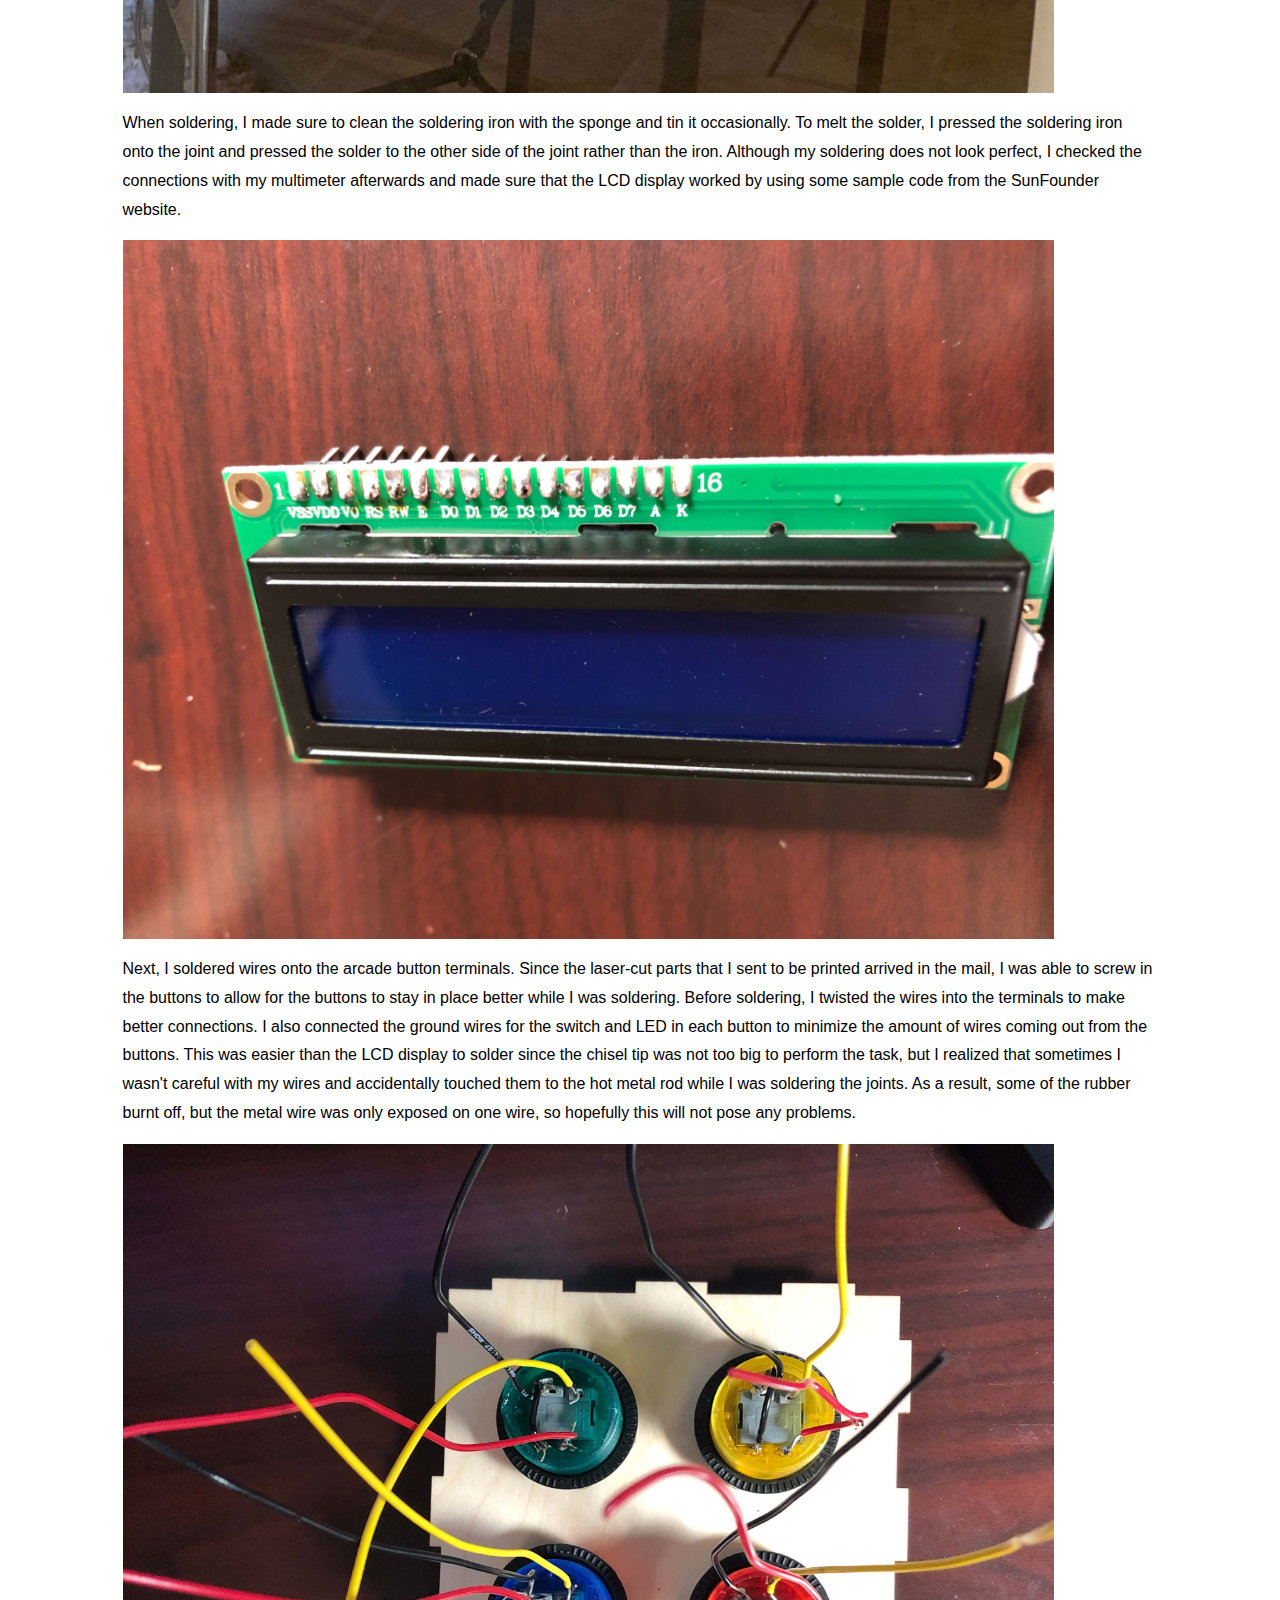
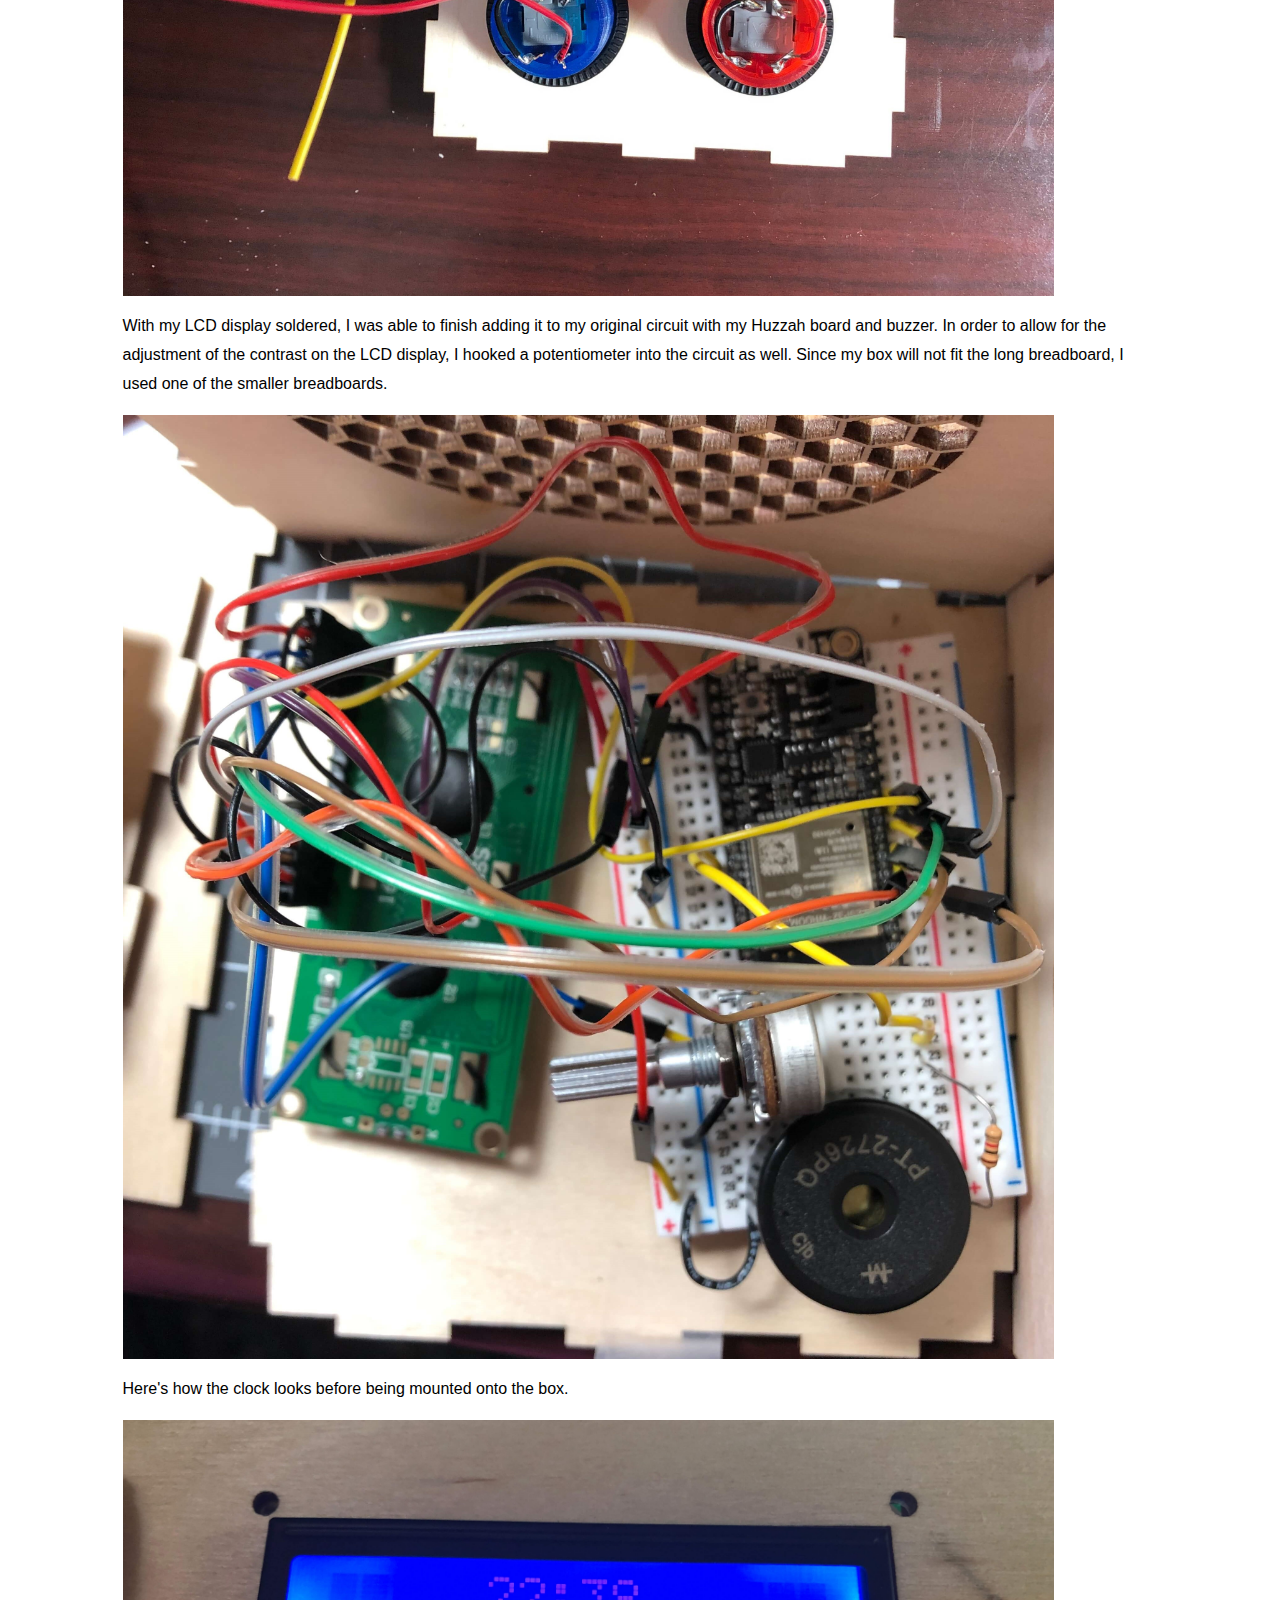
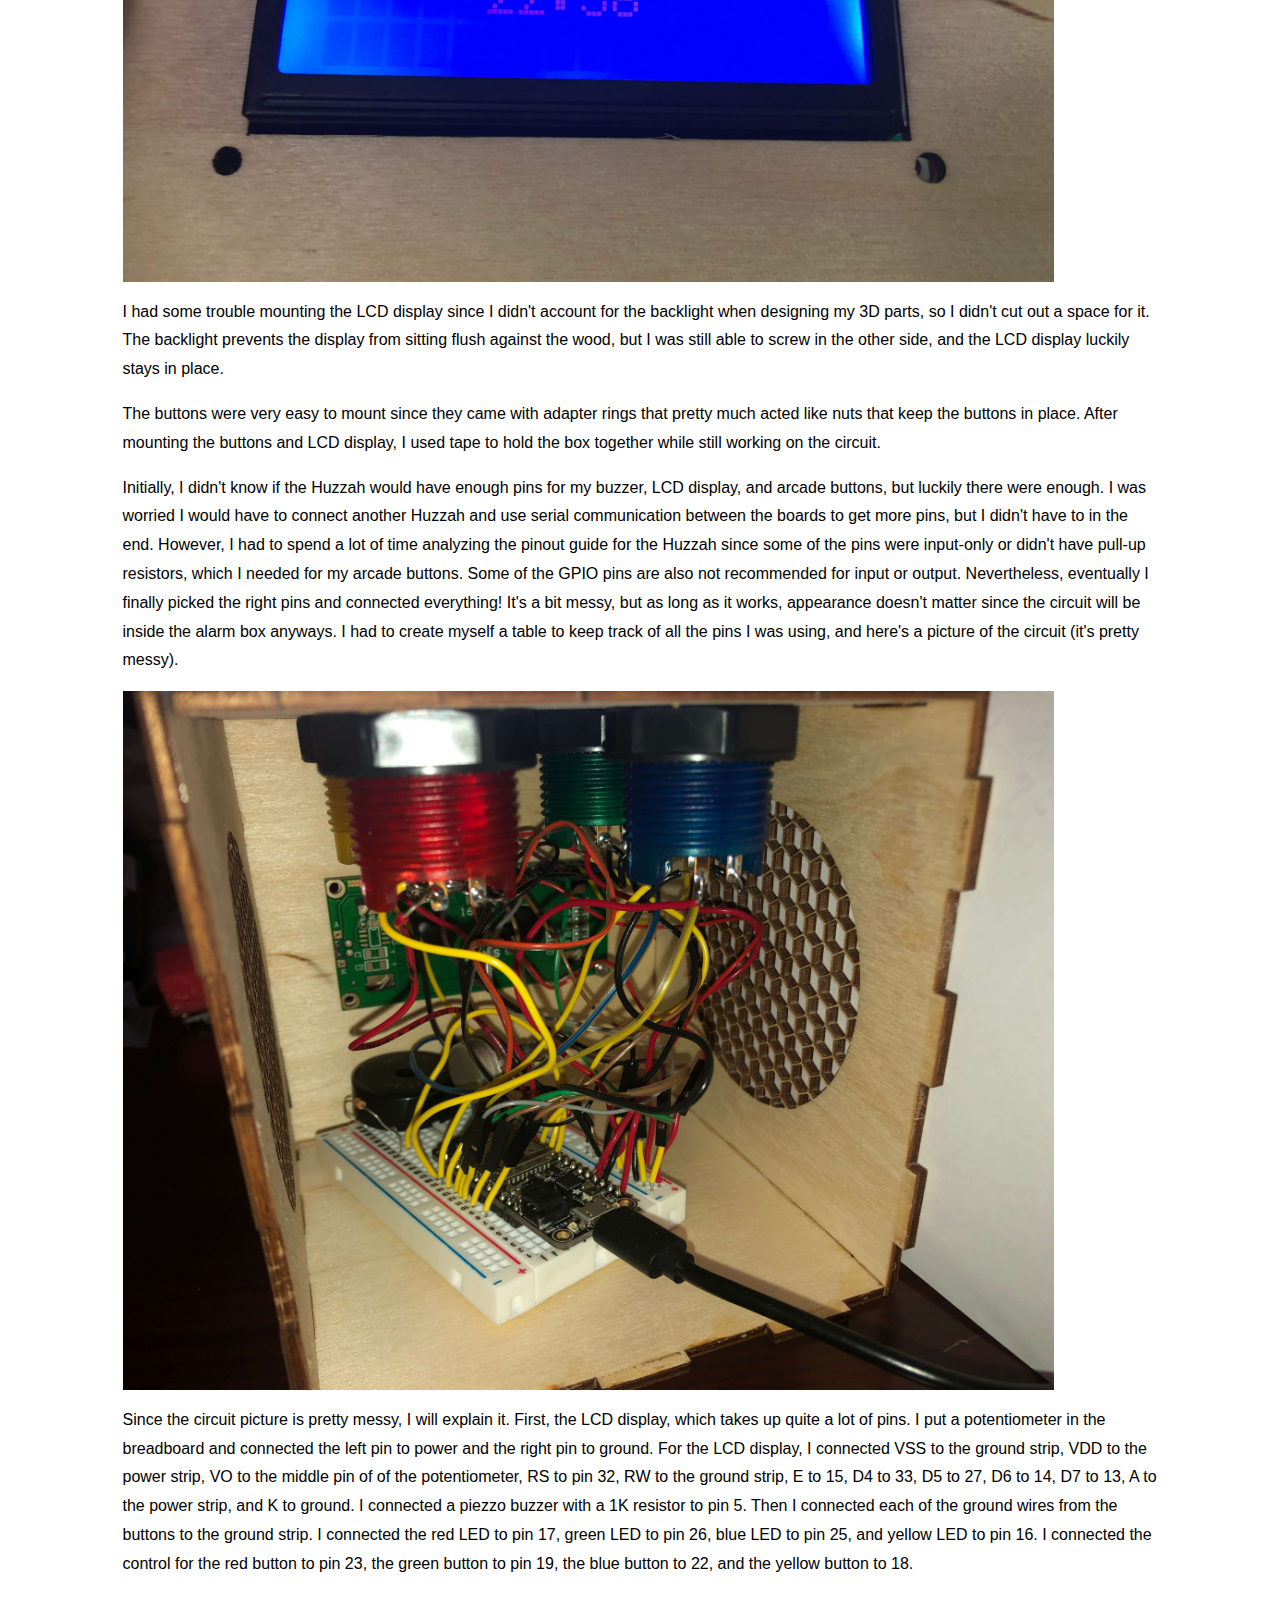
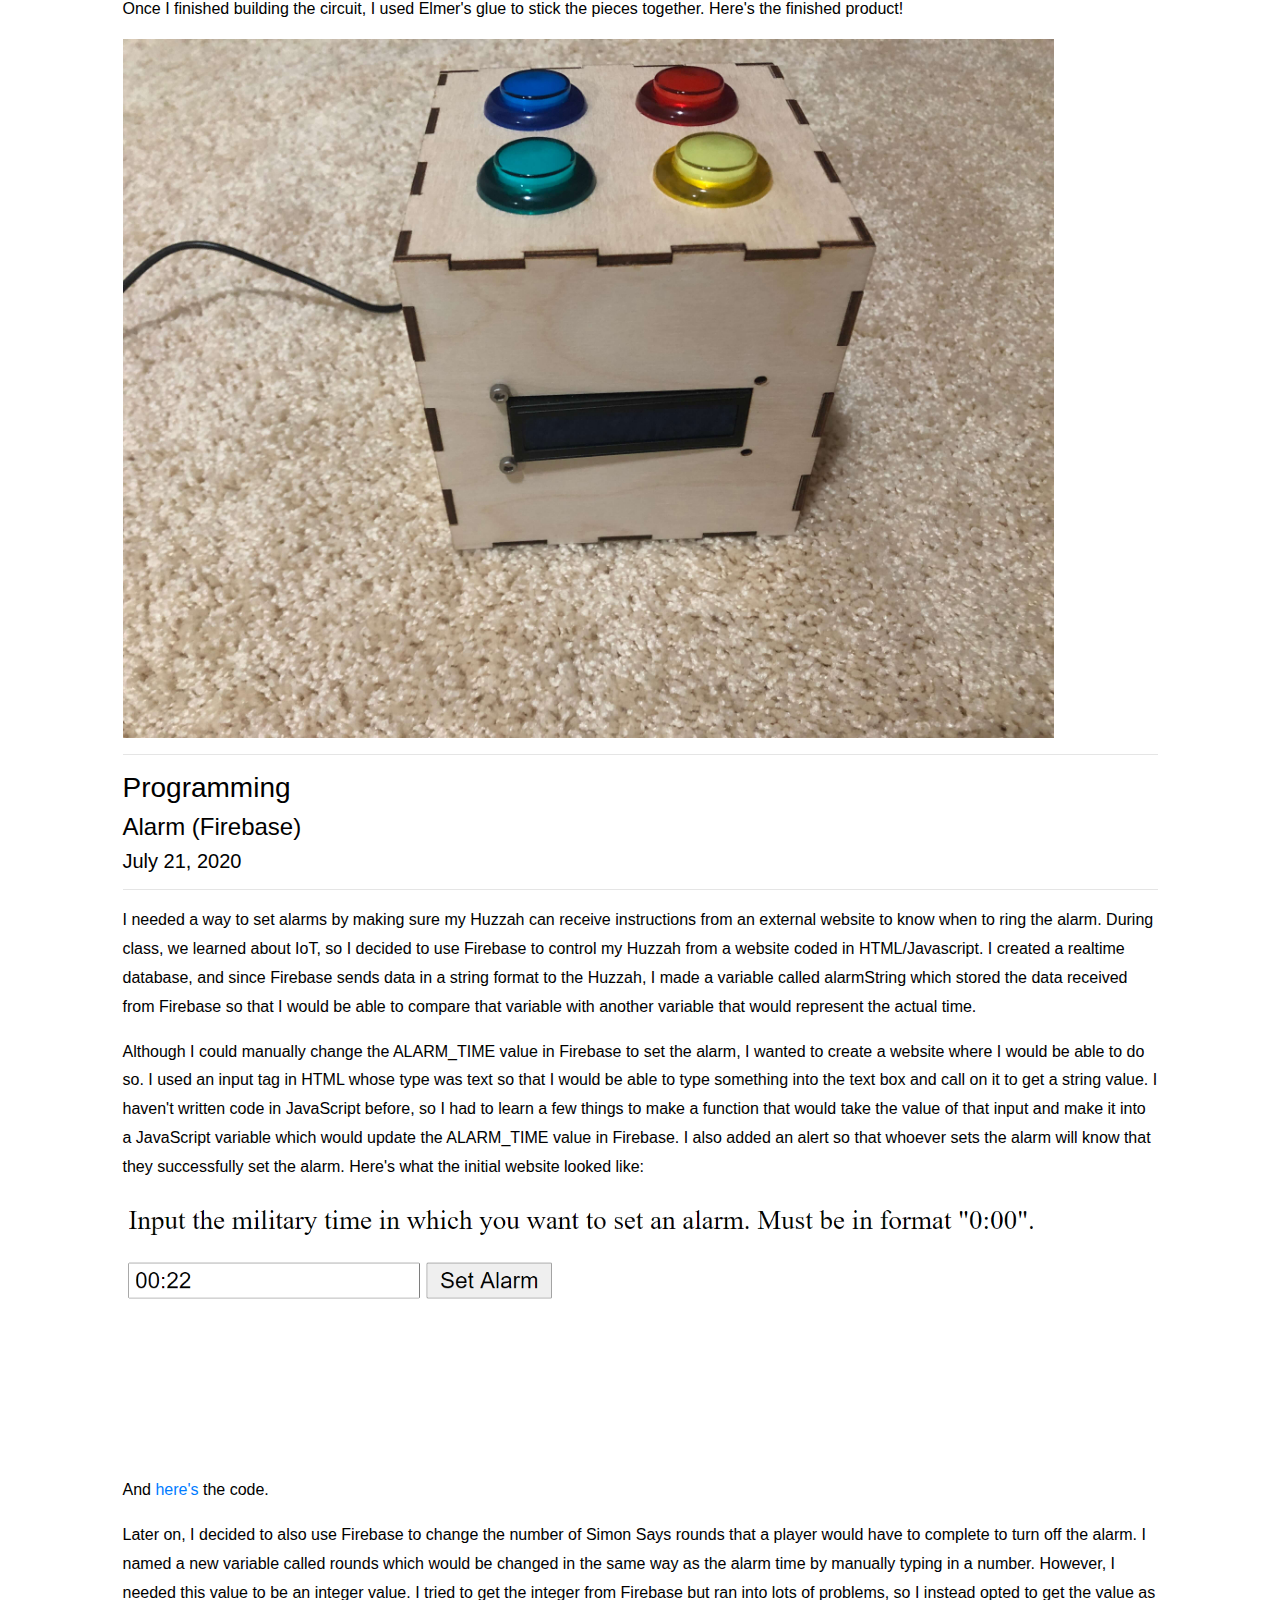
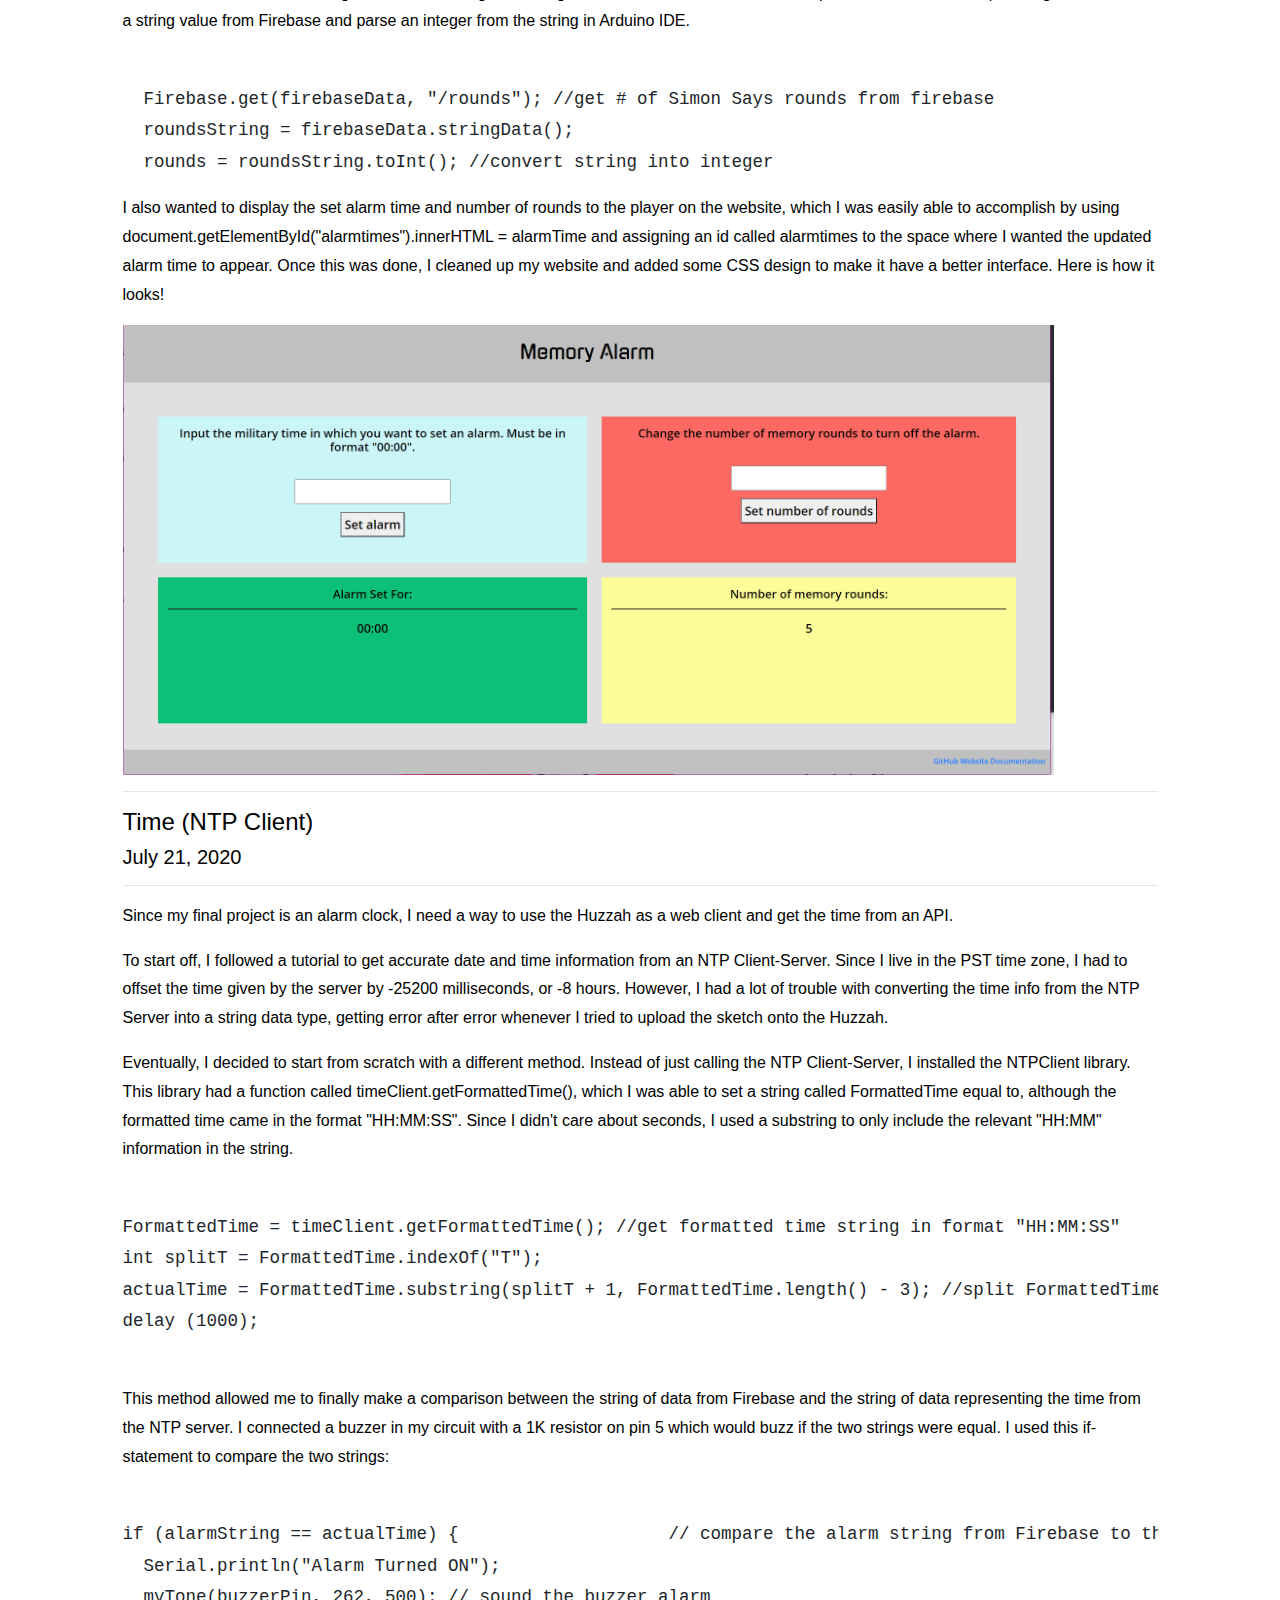
==== commit 8d1106ab: "header/footer" ====
--- a/index.html
+++ b/index.html
@@ -15,14 +15,10 @@
 <script>hljs.initHighlightingOnLoad();</script>
 </head>
 <div class="header">
-  <a href="index.html" class="header">Memory Alarm Documentation</a>
+  <img src="logo.png" class="center">
 </div>
 <body>
 <div class="container-fluid">
-  
-	<h1> Memory Alarm Documentation </h1>
-  <h5> Michelle Luh </h5>
-  <hr>
   <a id="demo"><h3>Demo Video</h3></a>
   <div class ="video">
   <iframe width="739.2" height="415.8" src="https://www.youtube.com/embed/teWUjaIdMx8" frameborder="0" allow="accelerometer; autoplay; encrypted-media; gyroscope; picture-in-picture" allowfullscreen></iframe> </div>
@@ -161,7 +157,8 @@
 </code></pre>
 
 <p> Here's the clock in action! </p>
-<iframe style="width:90%; height:400px" src="alarm_initial.mp4" frameborder="0" allow="accelerometer; autoplay; encrypted-media; gyroscope; picture-in-picture" allowfullscreen></iframe>
+<video style="width:90%; height:400px" controls>
+ <source src="alarm_initial.mp4" type="video/mp4"></video>>
 <p> Later on when I received my LCD display in the mail, I figured out how to use it to display the time. Since I already had a variable that gives the actual time, I just had to call on that variable in led.print and set the cursor to the middle of the screen to center the time. I put the calculations for finding the actual time as well as the LCD displaying the time in a while loop that would function as long as the board was connected to Wifi since the time on the display needs to update when the time gotten from the NTP server changes. Here is the code for that: </p>
 <pre><code class="language-arduino">
 while (WiFi.status() == WL_CONNECTED) {
@@ -341,7 +338,10 @@
 
 
 
+
 </div>
+<div class="footer">
+    <p style="font-size: 20px; text-align: right;">Maintained by Michelle Luh </p> </div>
 </body>
 
 
--- a/style.css
+++ b/style.css
@@ -17,8 +17,9 @@
 }
 .header {
   overflow: hidden;
-  background-color:#dbc6eb;
+  background-color:#C0C0C0;
   padding: 20px 10px;
+  vertical-align: center;
 } 
 #index div{
   margin-left: 30px;
@@ -30,7 +31,8 @@
 
 /* Style the header links */
 .header a {
-  float: left;
+  vertical-align: center;
+  justify-content: center;
   color: white;
   text-align: center;
   padding: 14px;
@@ -40,6 +42,11 @@
   line-height: 25px;
   border-radius:4px;
   margin-right:10px;
+}
+.center{
+  display: block;
+  margin-left: auto;
+  margin-right: auto;
 }
 
 /* Style the logo link (notice that we set the same value of line-height and font-size to prevent the header to increase when the font gets bigger */
@@ -77,76 +84,10 @@
   flex-wrap: wrap;
 
 }
-.btn {
-  flex: 1 1 auto;
-  margin: 10px;
-  padding: 30px;
-  text-align: center;
-  transition: 0.5s;
-  background-size:200% auto;
-  color: white;
- /* text-shadow: 0px 0px 10px rgba(0,0,0,0.2);*/
-  box-shadow: 0 0 20px #eee;
-  border-radius: 10px;
-  width: 100%;
-  font-size: 30px;
- }
 
-
-/* <- Design of Buttons for Landing Page */
-
-.btn:hover {
-  background-position: right center; /* change the direction of the change here */
-}
-
-.btn-1 {
-  background-image: linear-gradient(to right, #f6d365 0%, #fda085 51%, #f6d365 100%);
-}
-
-.btn-2 {
-  background-image: linear-gradient(to right, #fbc2eb 0%, #a6c1ee 51%, #fbc2eb 100%);
-
-}
-
-.btn-3 {
-  background-image: linear-gradient(to right, #84fab0 0%, #8fd3f4 51%, #84fab0 100%);
-
-}
-
-.btn-4 {
-  background-image: linear-gradient(to right, #a1c4fd 0%, #c2e9fb 51%, #a1c4fd 100%);
-
-}
-
-.btn-5 {
-  background-image: linear-gradient(to right, #ffecd2 0%, #fcb69f 51%, #ffecd2 100%);
-
-}
-.btn-6 {
-  background-image: linear-gradient(to right, #FF9FB2 0%, #FBDCE2 51%, #F6B6C3 100%);
-
-}
-.btn-7 {
-  background-image: linear-gradient(to right, #D8E1FF 0%, #69DDFF 51%, #D8E1FF 100%);
-
-}
-.btn-8 {
-  background-image: linear-gradient(to right, #C65F58 0%, #FAC358 51%, #C65F58 100%);
-
-}
-.btn-9 {
-  background-image: linear-gradient(to right, #E6F4BE 0%, #B4CF68 51%, #E6F4BE 100%);
-
-}
-.btn-10 {
-  background-image: linear-gradient(to right, #D8E1FF 0%, #69DDFF 51%, #B2F7EF 100%);
-
-}
-.btn-11 {
- background-image: linear-gradient(to right, #fbc2eb 0%, #a6c1ee 51%, #fbc2eb 100%);
-
-}
-.btn-12 {
-  background-image: linear-gradient(to right, #FF9FB2 0%, #FBDCE2 51%, #F6B6C3 100%);
-
+.footer{
+  overflow: hidden;
+  background-color:#C0C0C0;
+  padding: 10px 20px;
+  margin-top: 10px;
 }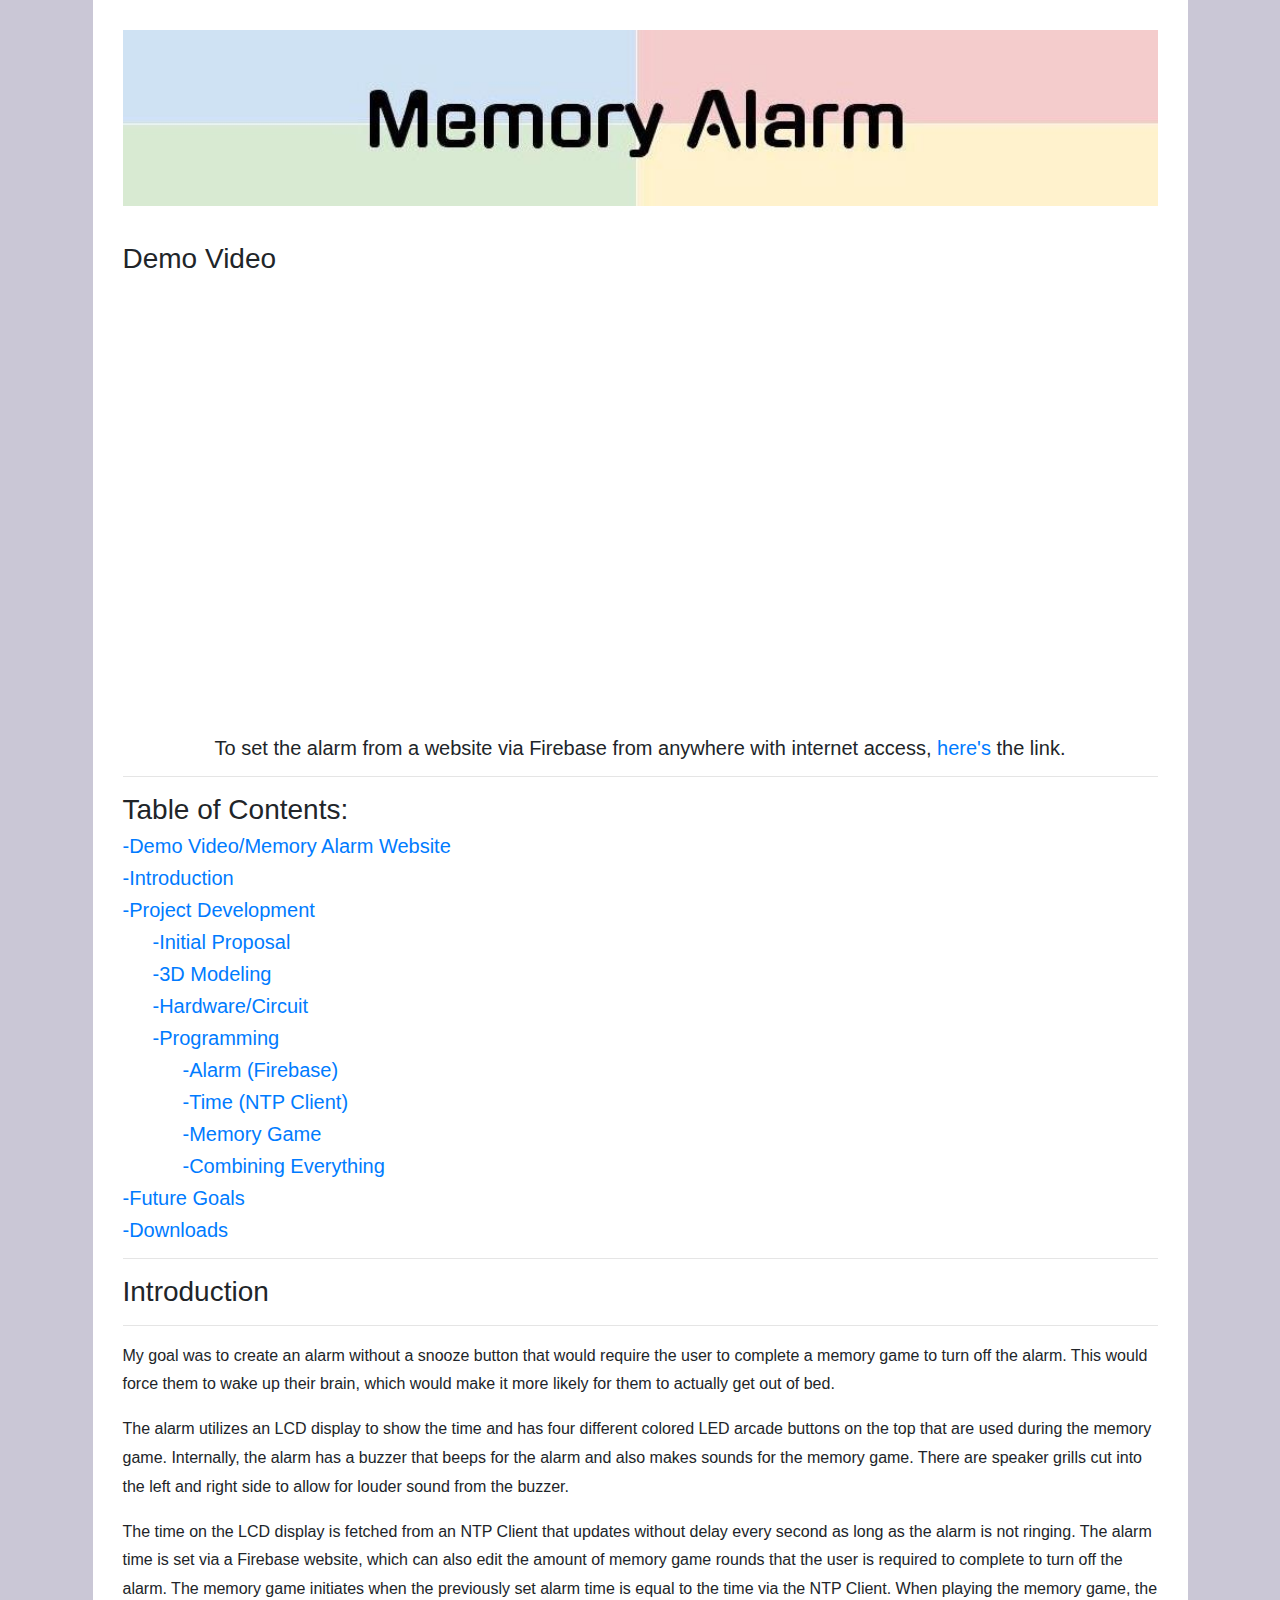
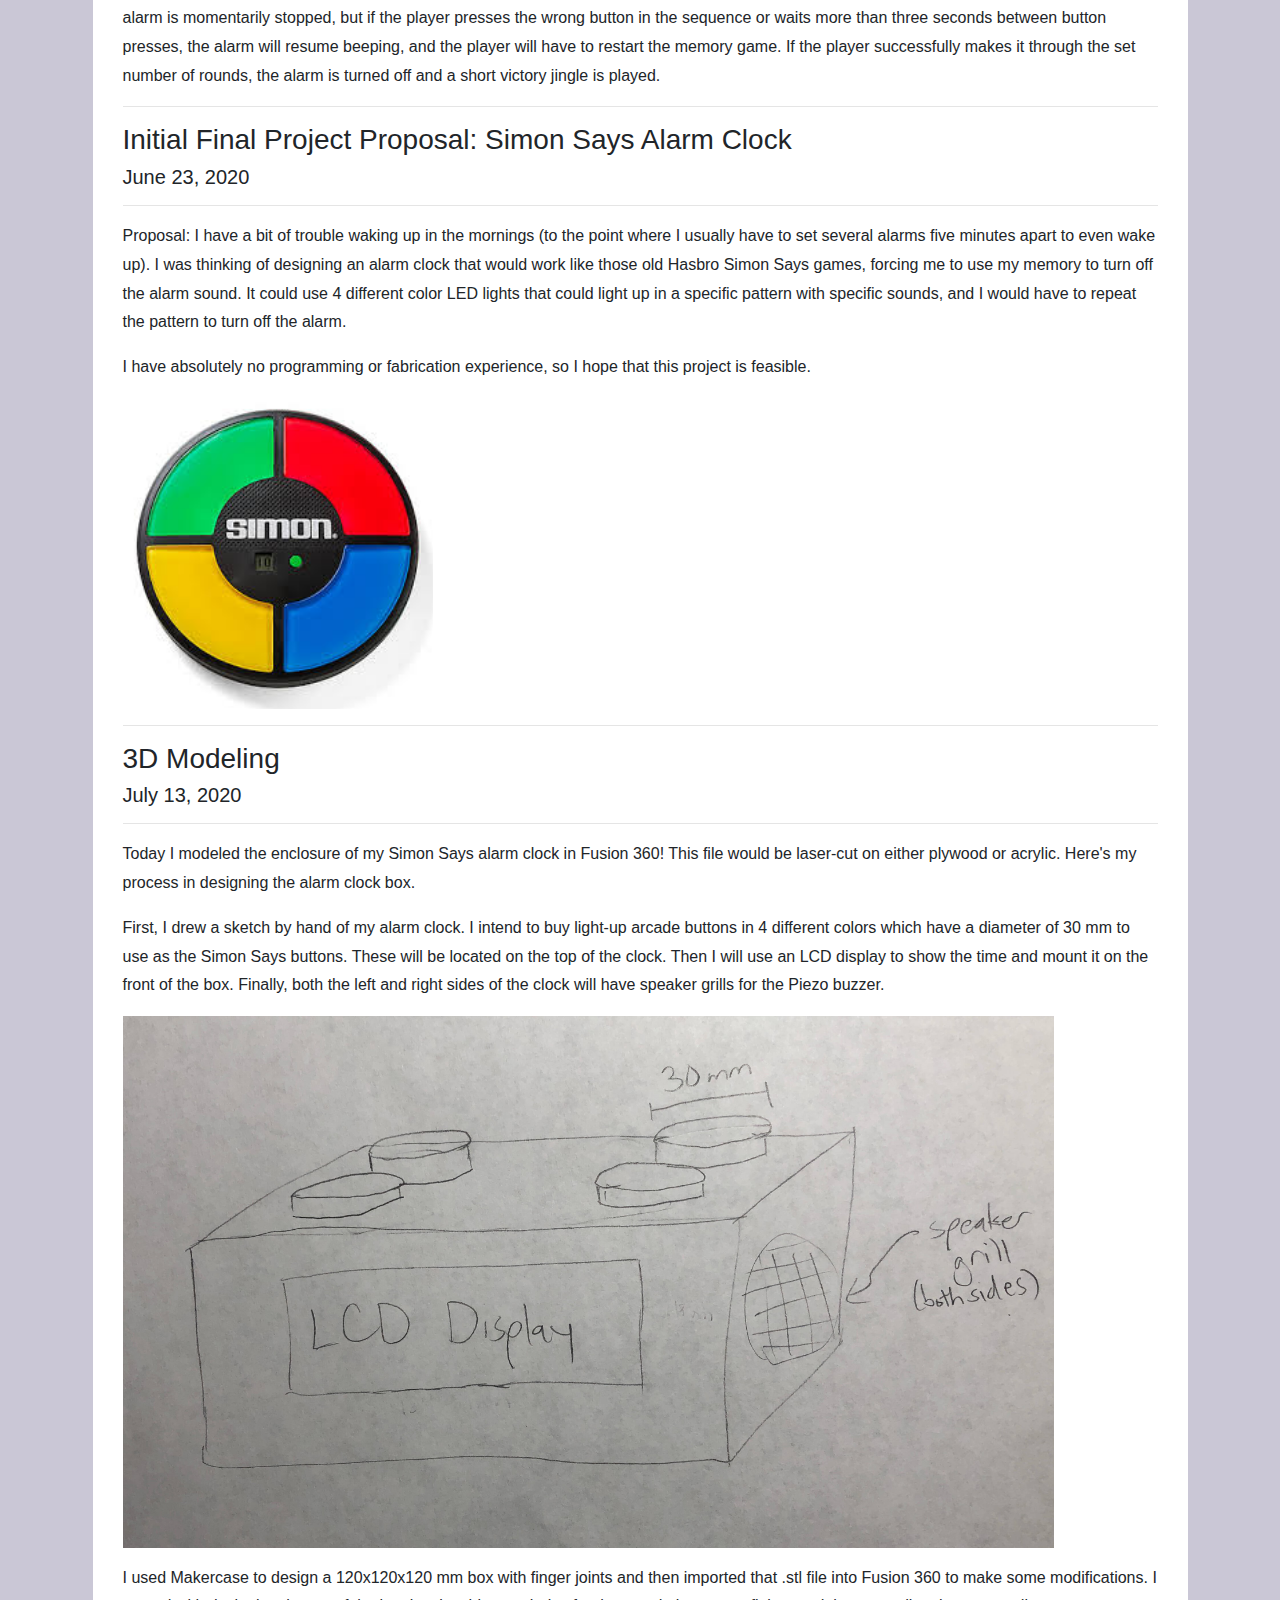
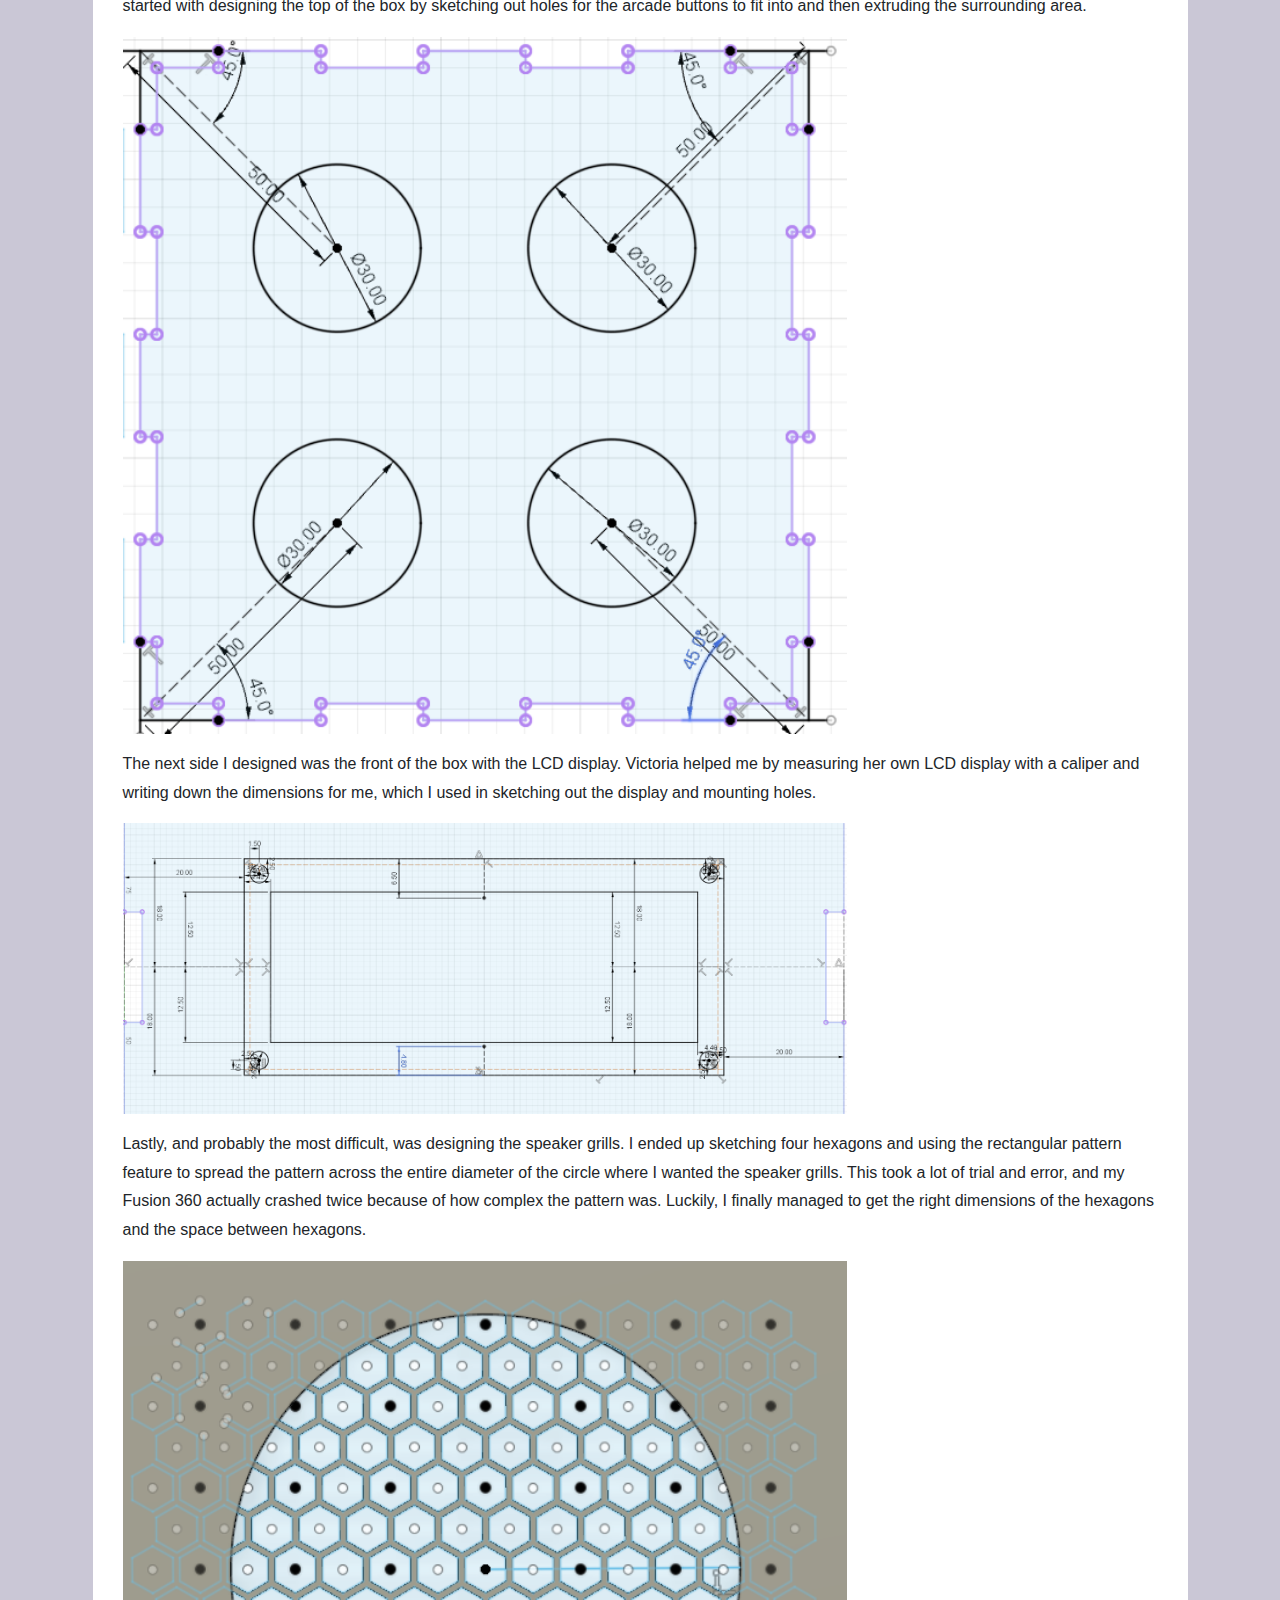
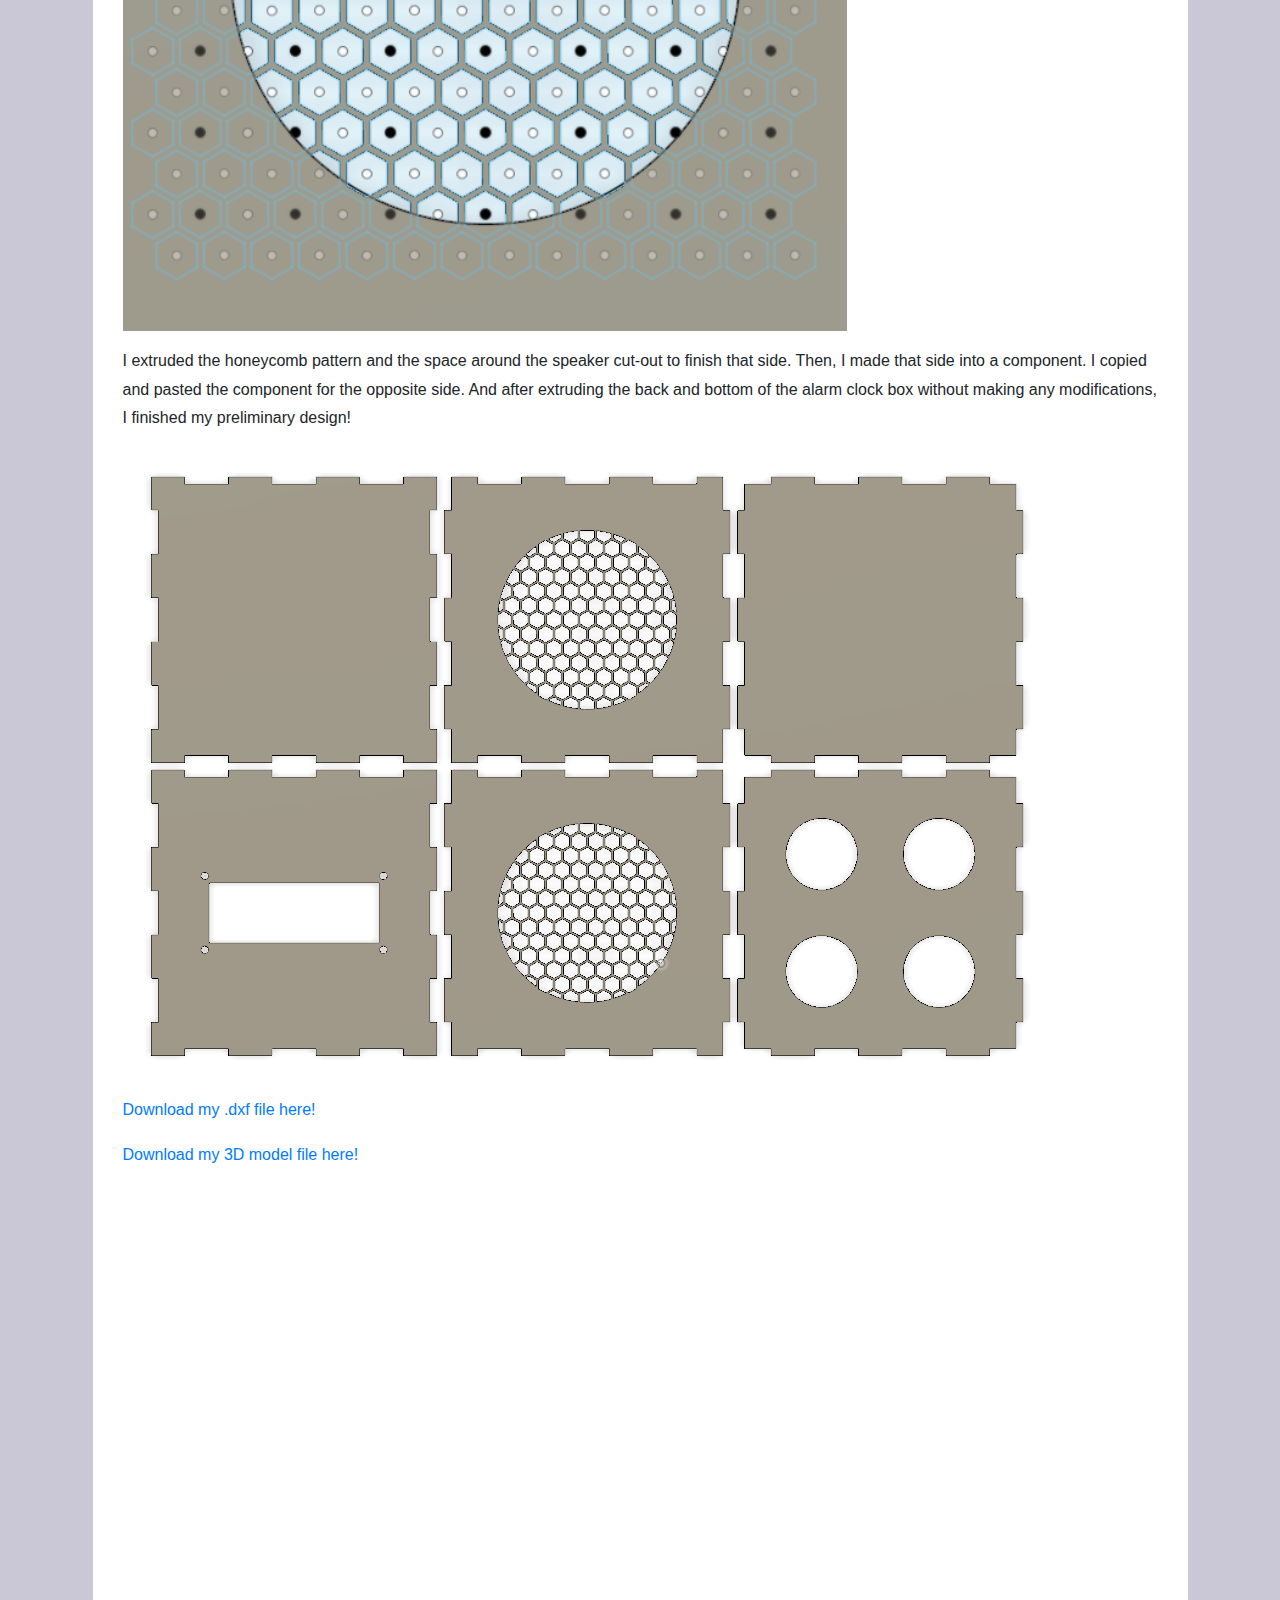
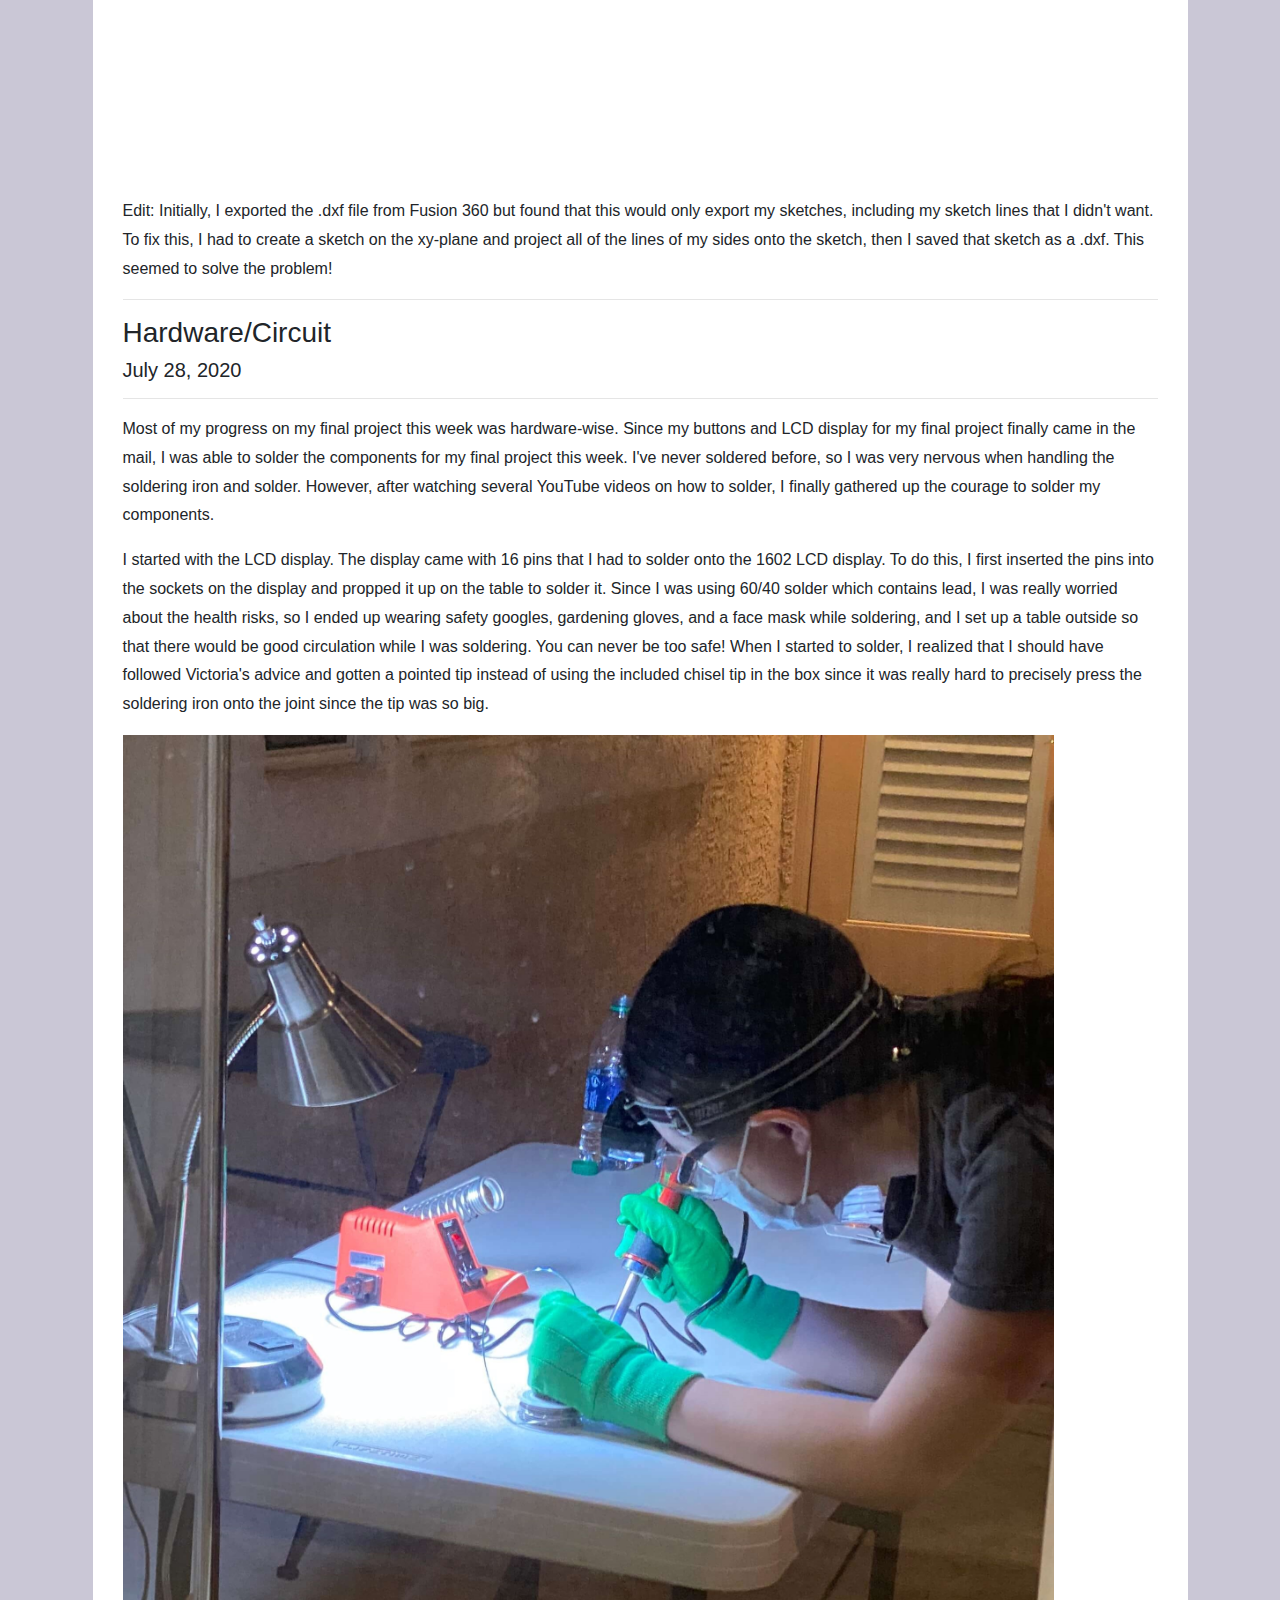
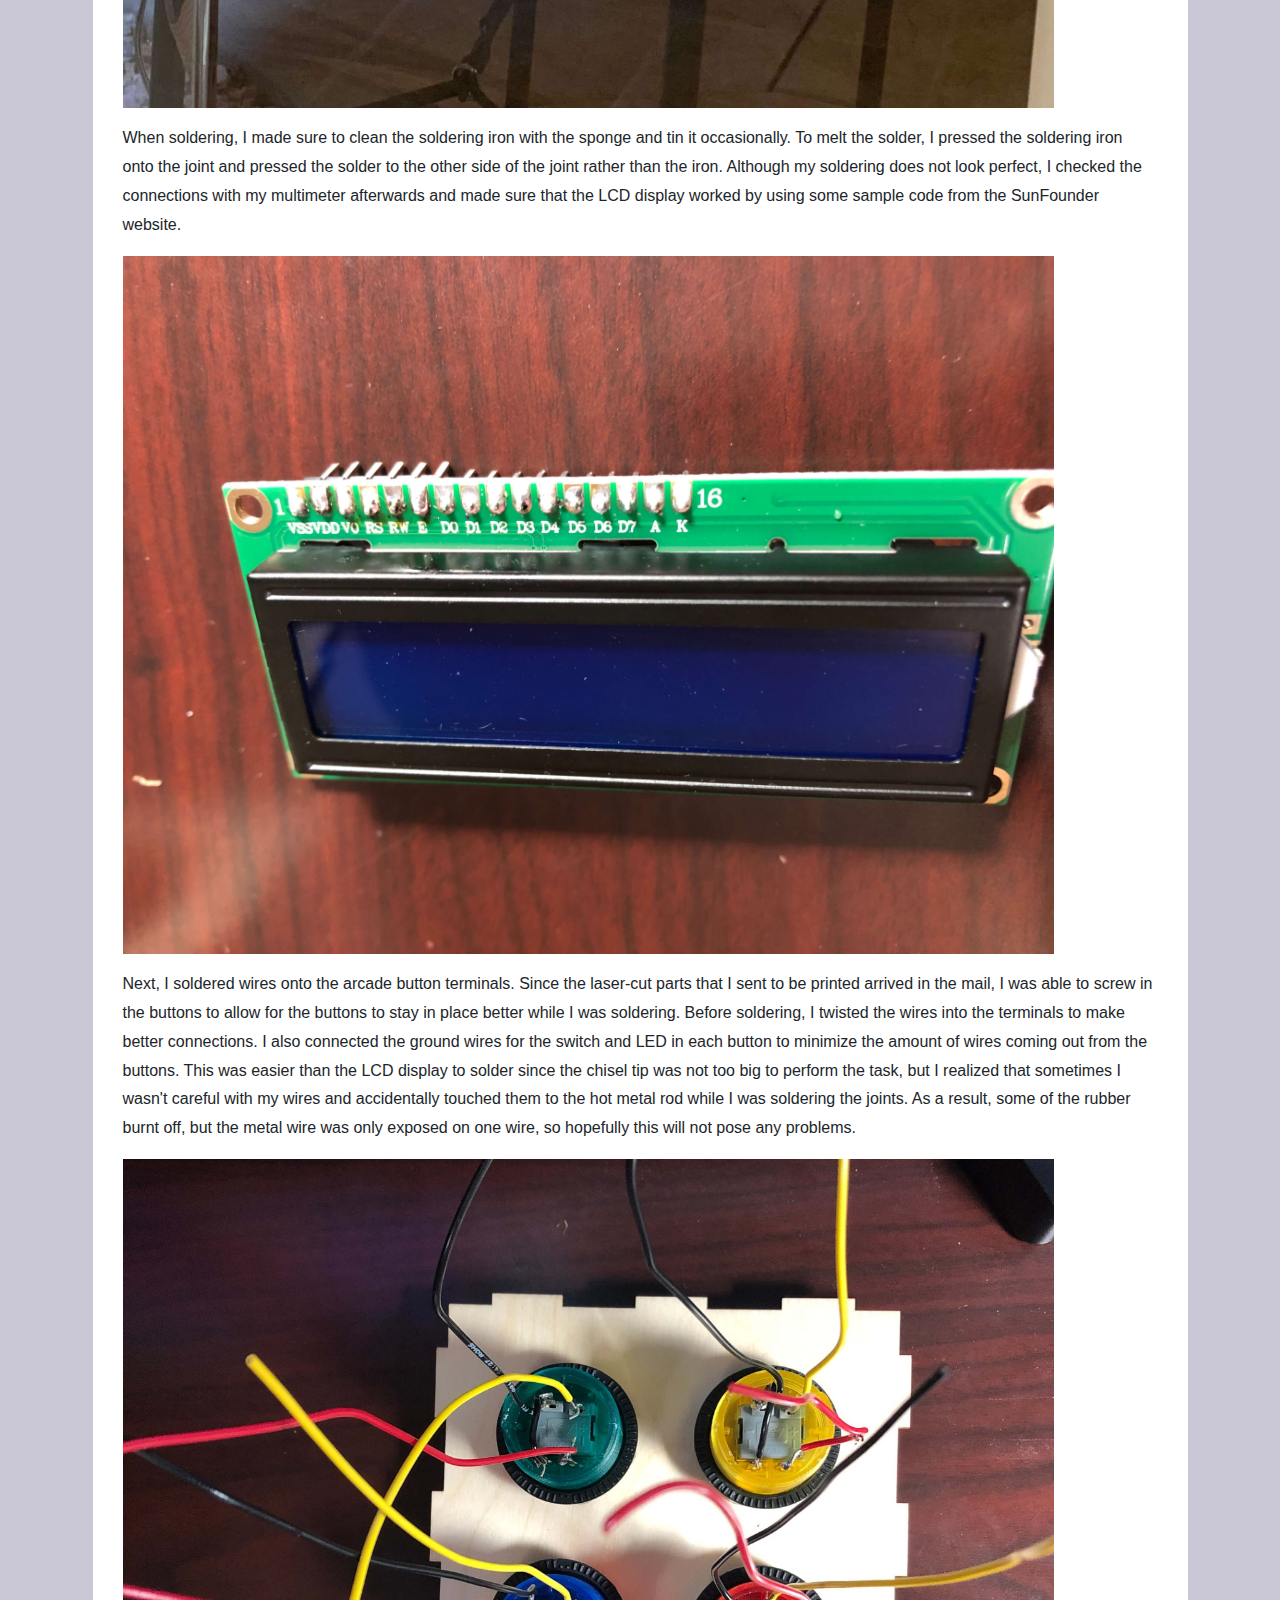
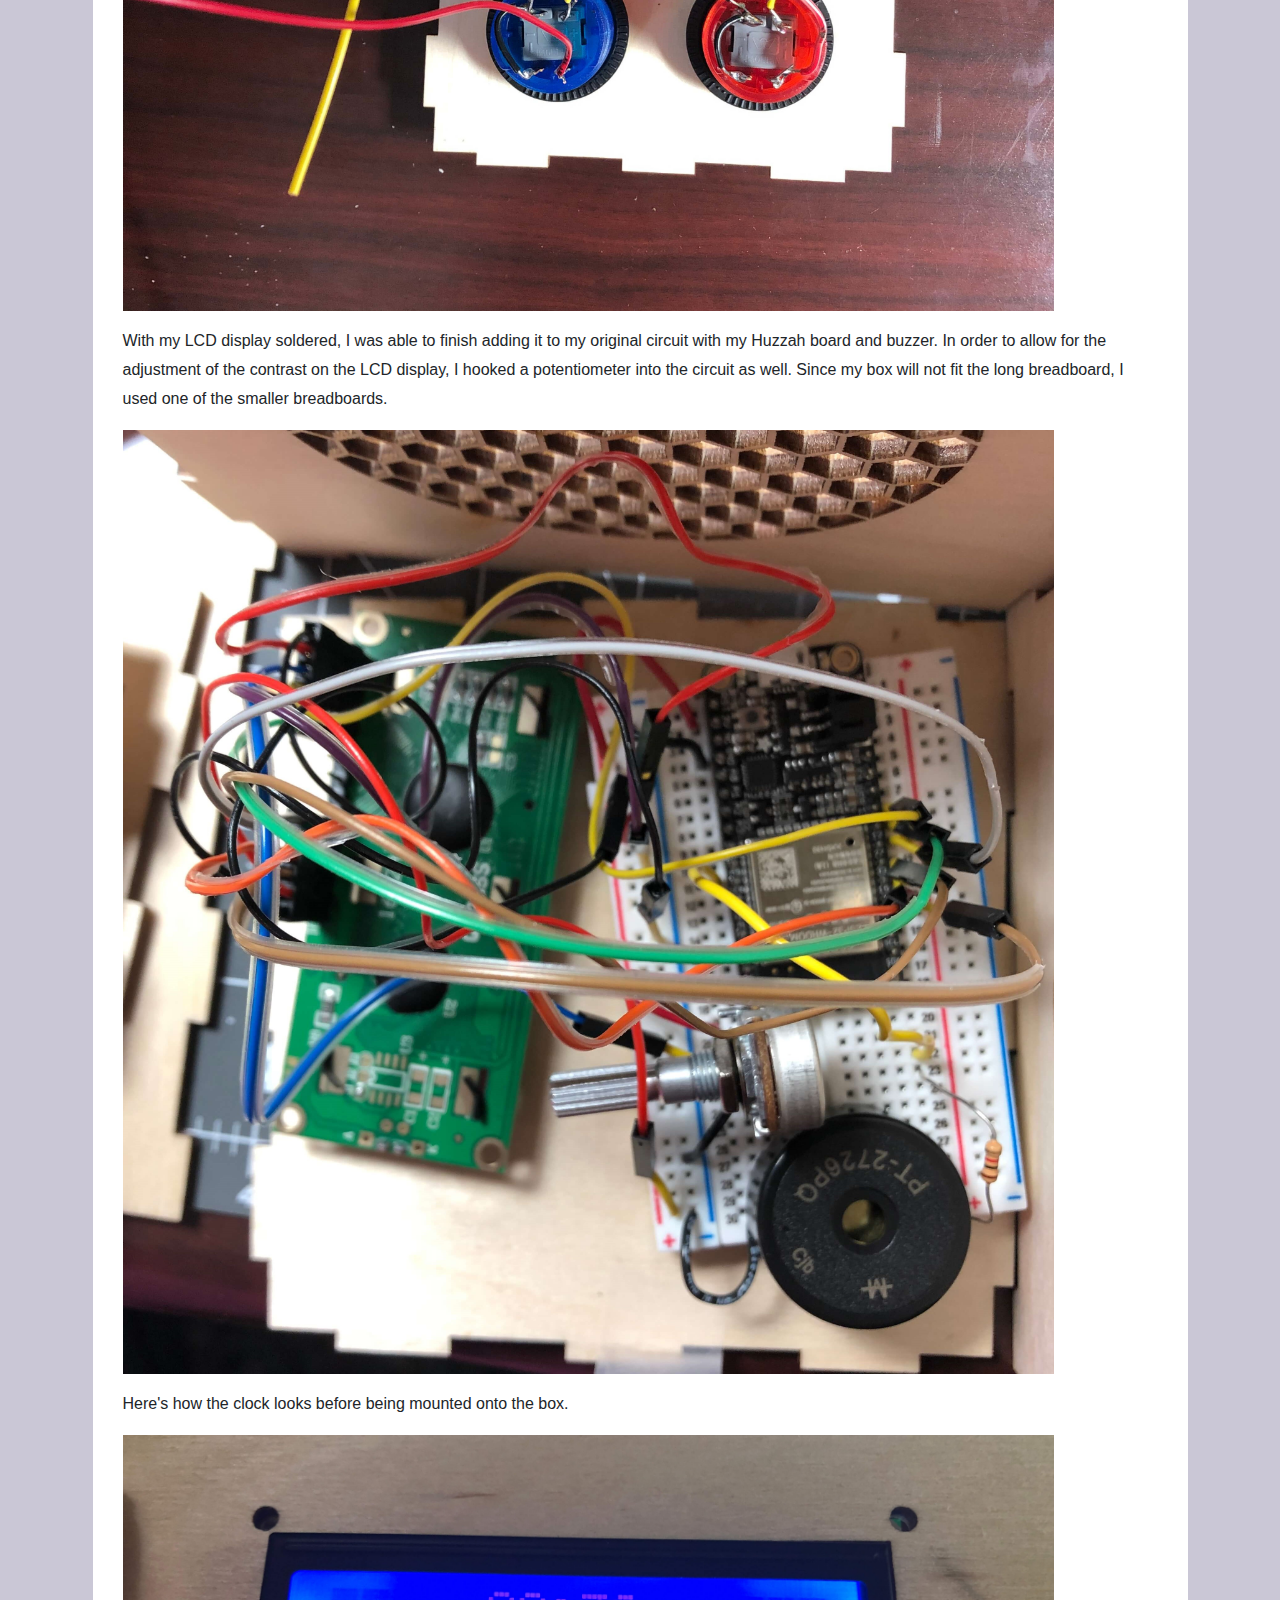
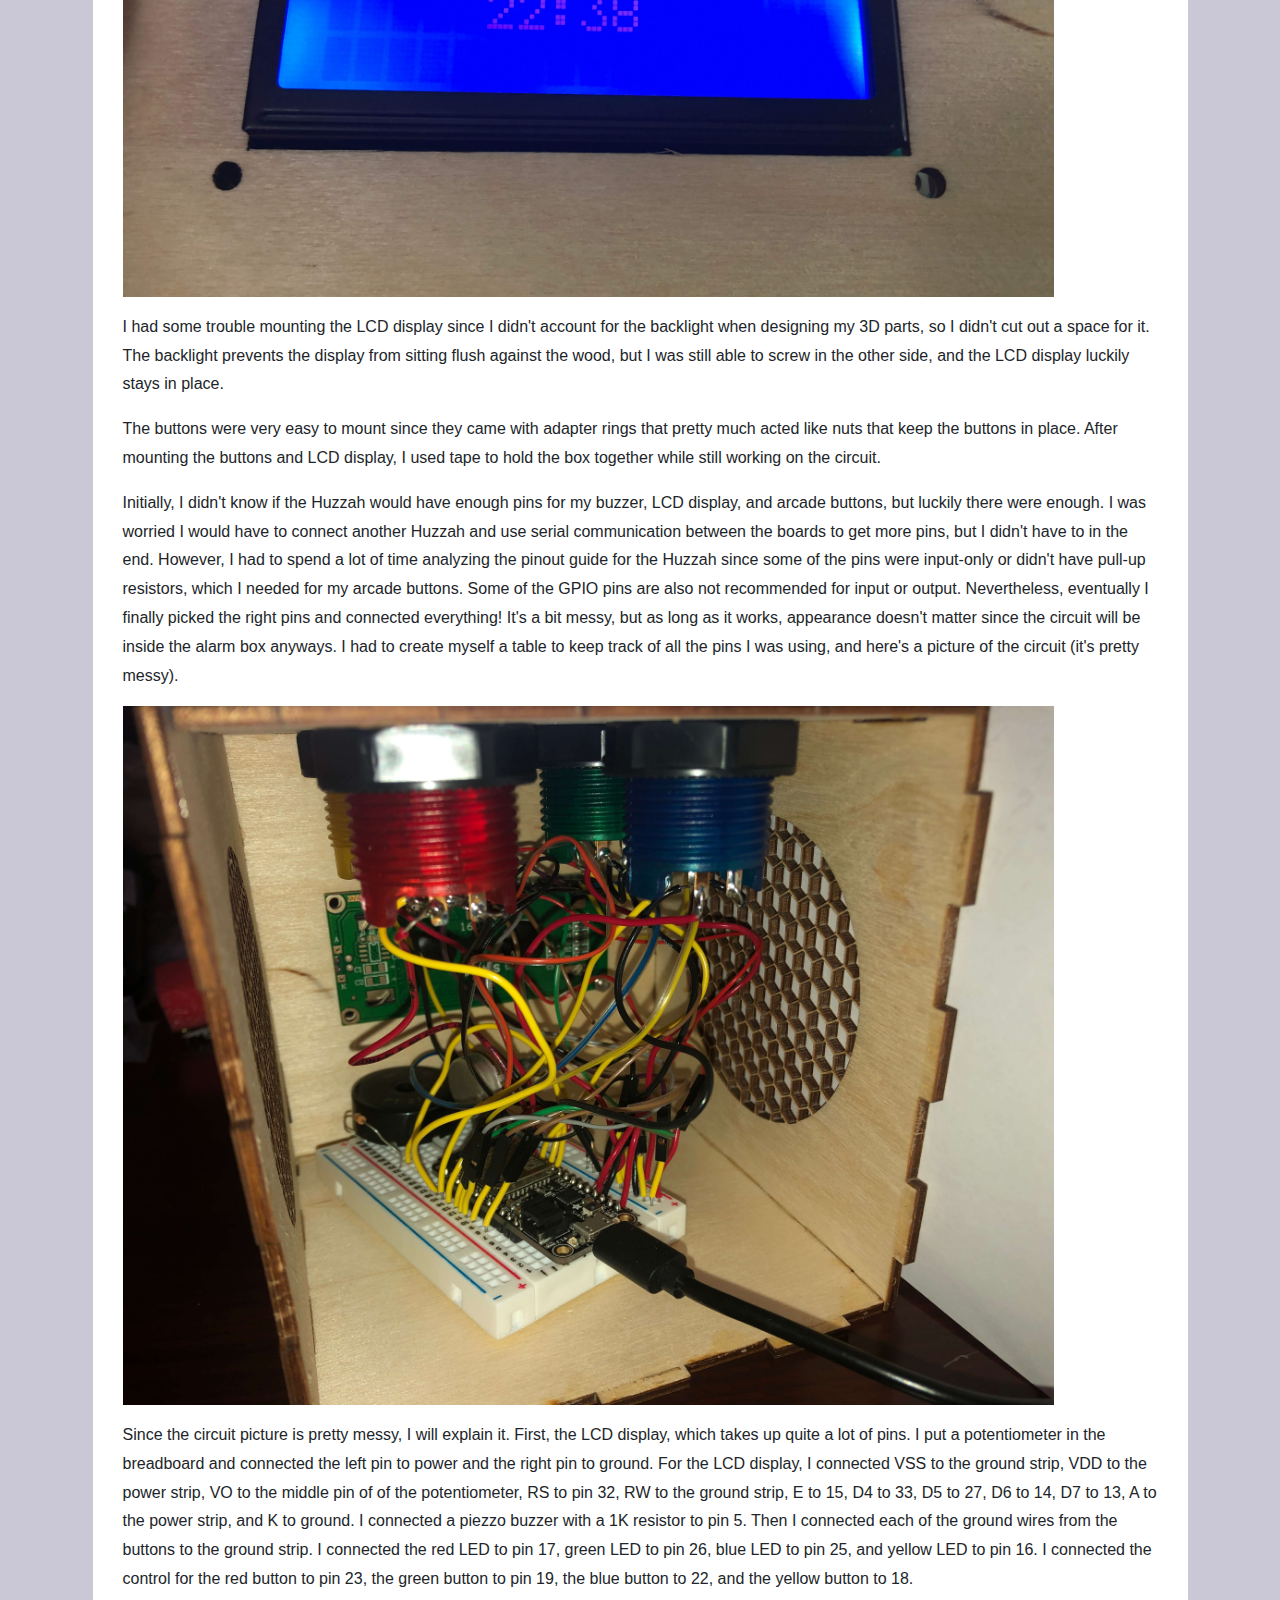
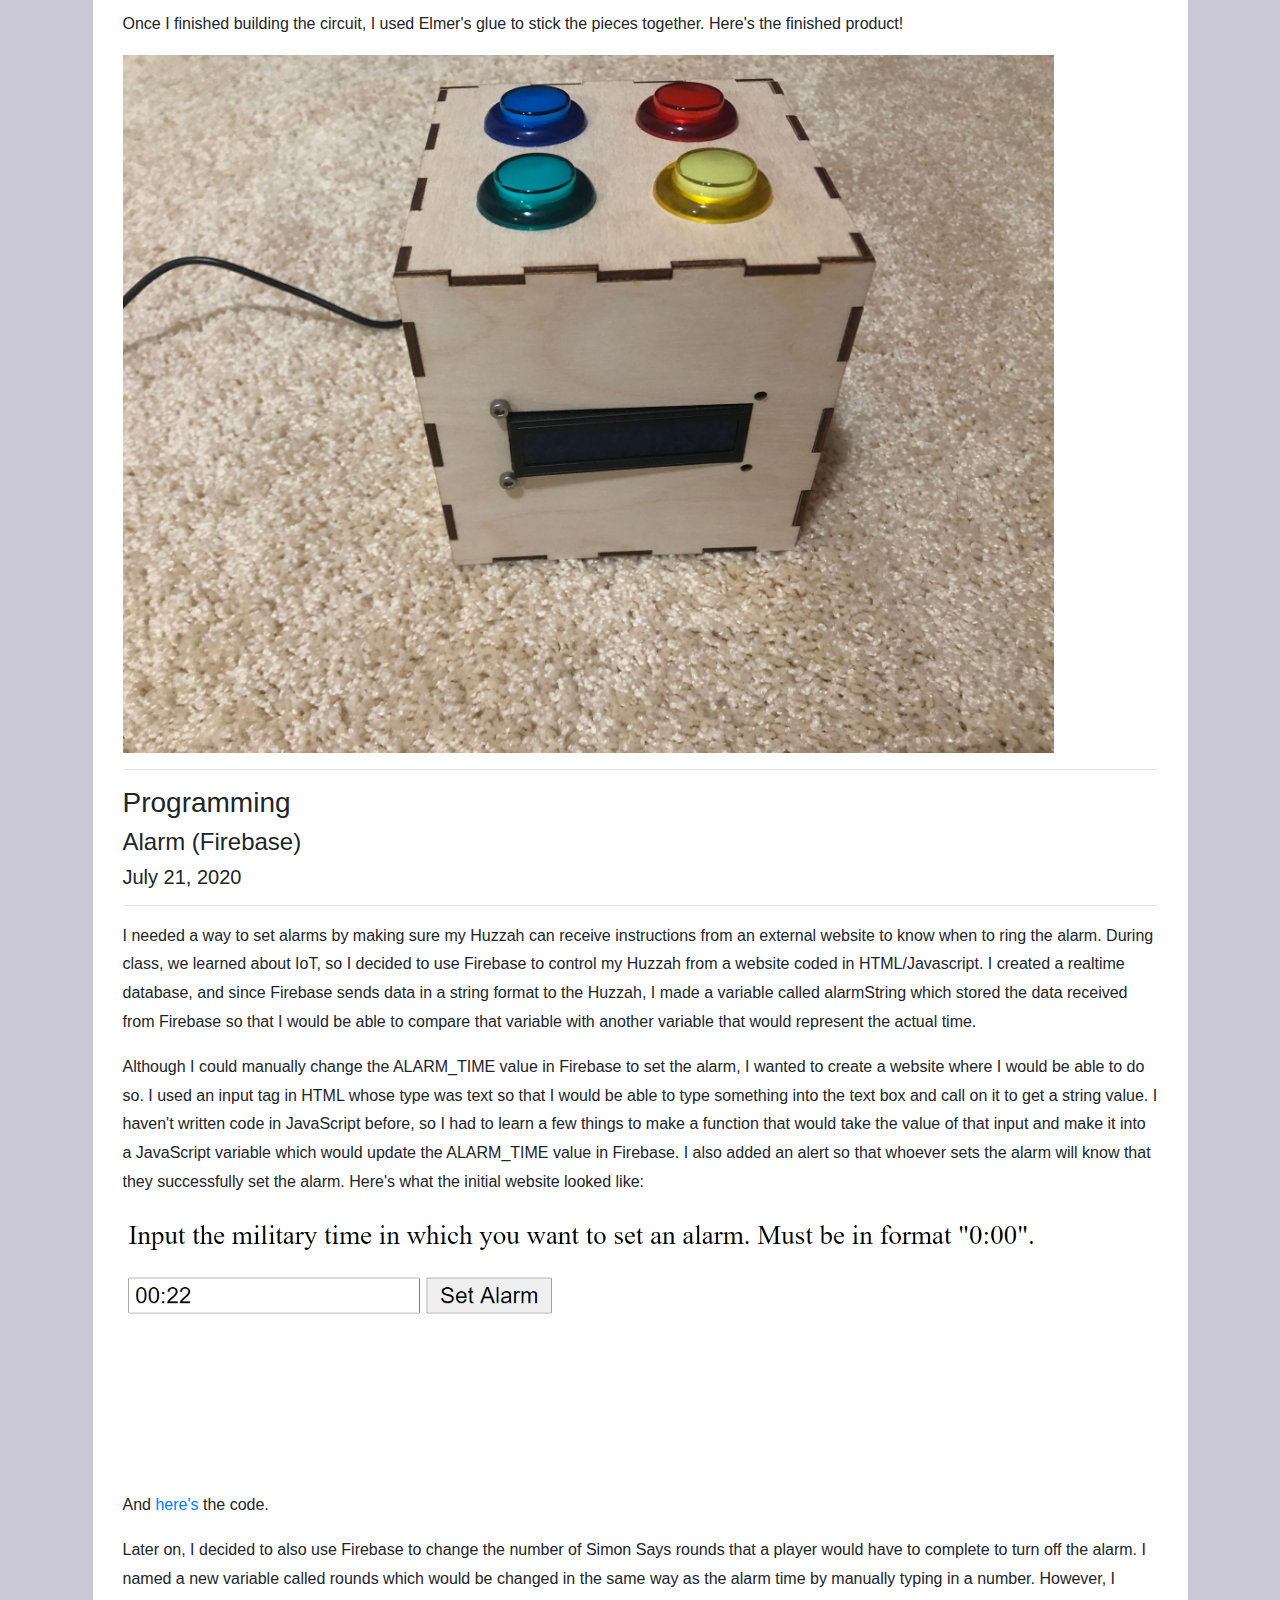
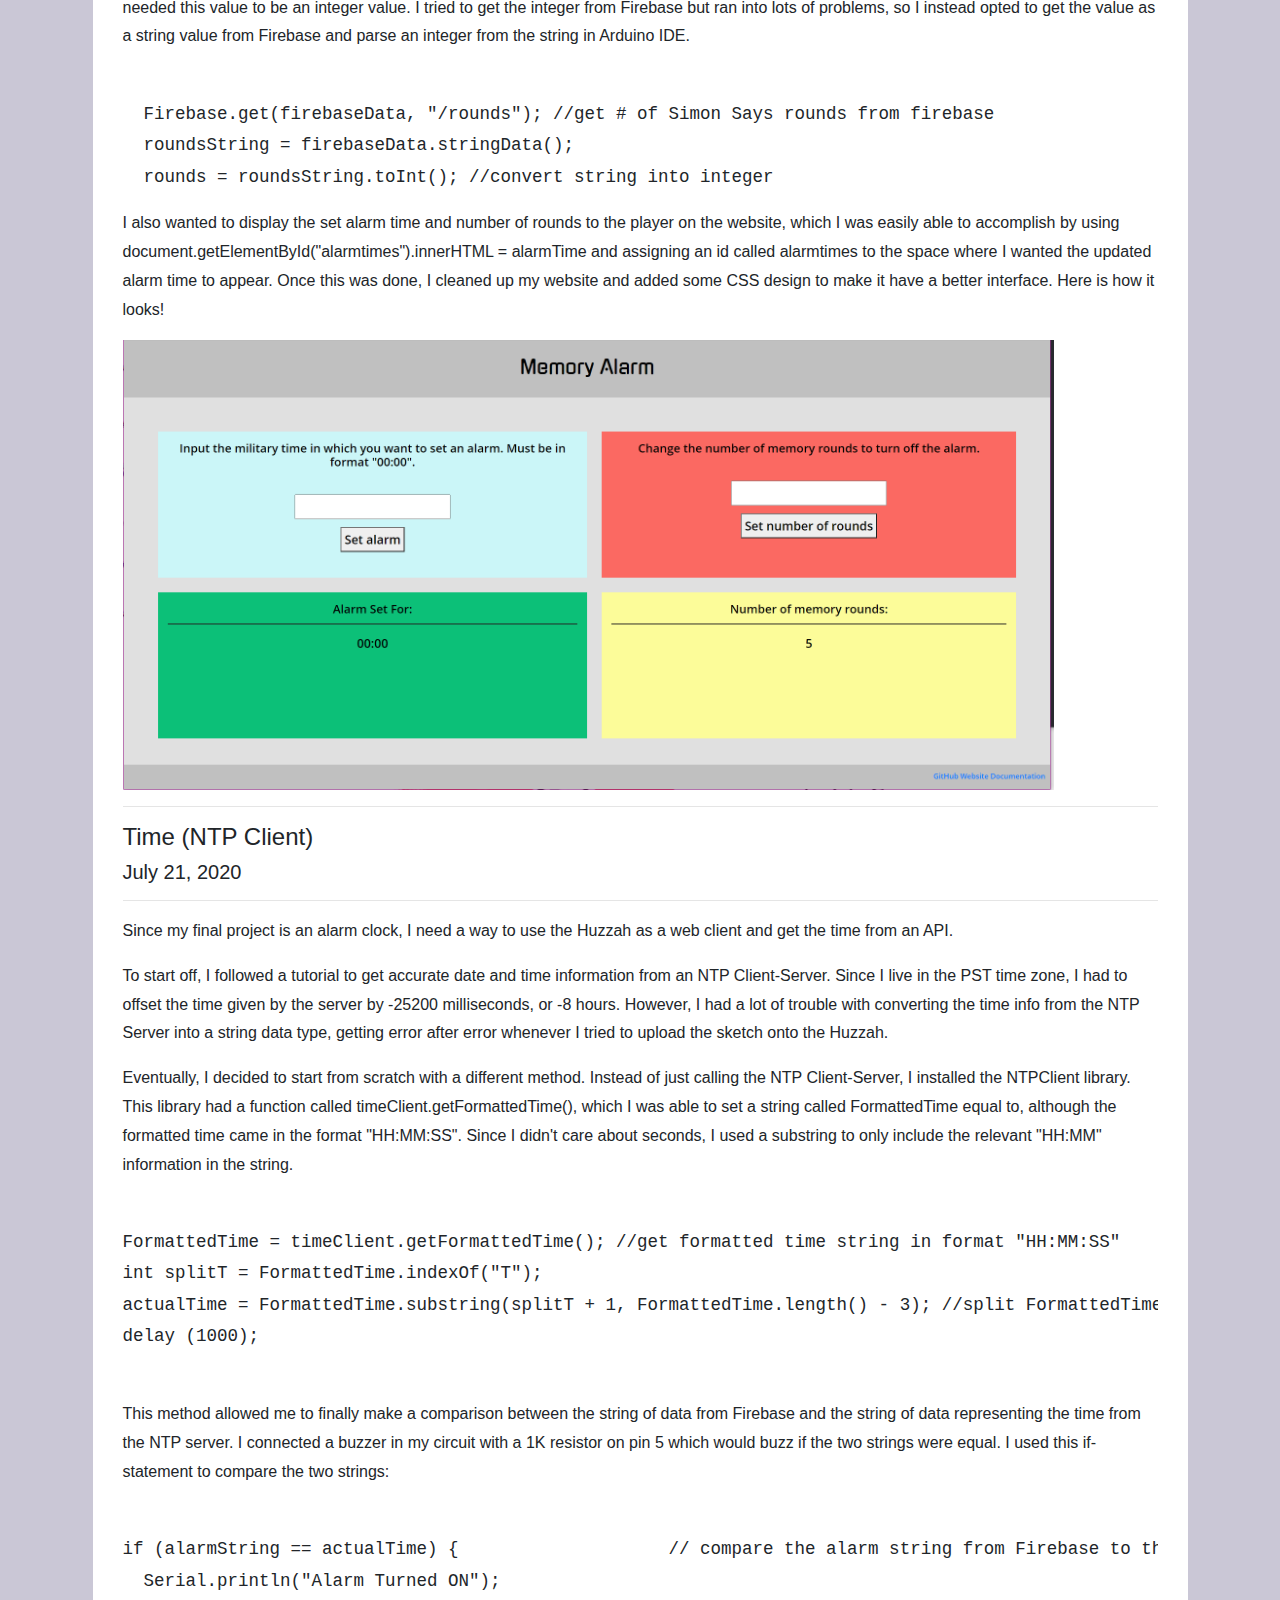
==== commit bf4c2b02: "header" ====
--- a/index.html
+++ b/index.html
@@ -14,11 +14,13 @@
 <script src="//cdnjs.cloudflare.com/ajax/libs/highlight.js/9.12.0/languages/arduino.min.js"></script>
 <script>hljs.initHighlightingOnLoad();</script>
 </head>
-<div class="header">
-  <img src="logo.png" class="center">
-</div>
+
 <body>
 <div class="container-fluid">
+  <div class="header">
+  <img src="logo.jpg" class="center" width="100%">
+</div>
+<br>
   <a id="demo"><h3>Demo Video</h3></a>
   <div class ="video">
   <iframe width="739.2" height="415.8" src="https://www.youtube.com/embed/teWUjaIdMx8" frameborder="0" allow="accelerometer; autoplay; encrypted-media; gyroscope; picture-in-picture" allowfullscreen></iframe> </div>
--- a/style.css
+++ b/style.css
@@ -2,23 +2,27 @@
 	font-family: Trebuchet MS,Lucida Grande,Lucida Sans Unicode,Lucida Sans,Tahoma,sans-serif; 
     font-size: 20px;
     line-height: 1.8;
-    color: black
+    background-color: #cac7d6;
   }
 
-p {font-size: 16px;}
-.margin {margin-bottom: 15px;}
+p {font-size: 16px;
+
+}
+.margin {margin-bottom: 15px;
+}
+
 
 .container-fluid {
   padding: 30px;
-  padding-bottom: 70px;
+  padding-bottom: 40px;
   margin-right: auto;
   margin-left: auto;
   max-width: calc(1100px - (5px));
+  background-color: white;
 }
 .header {
   overflow: hidden;
   background-color:#C0C0C0;
-  padding: 20px 10px;
   vertical-align: center;
 } 
 #index div{
@@ -87,7 +91,7 @@
 
 .footer{
   overflow: hidden;
-  background-color:#C0C0C0;
+  background-color:#6A687A;
   padding: 10px 20px;
-  margin-top: 10px;
+  margin-top: 0px;
 }